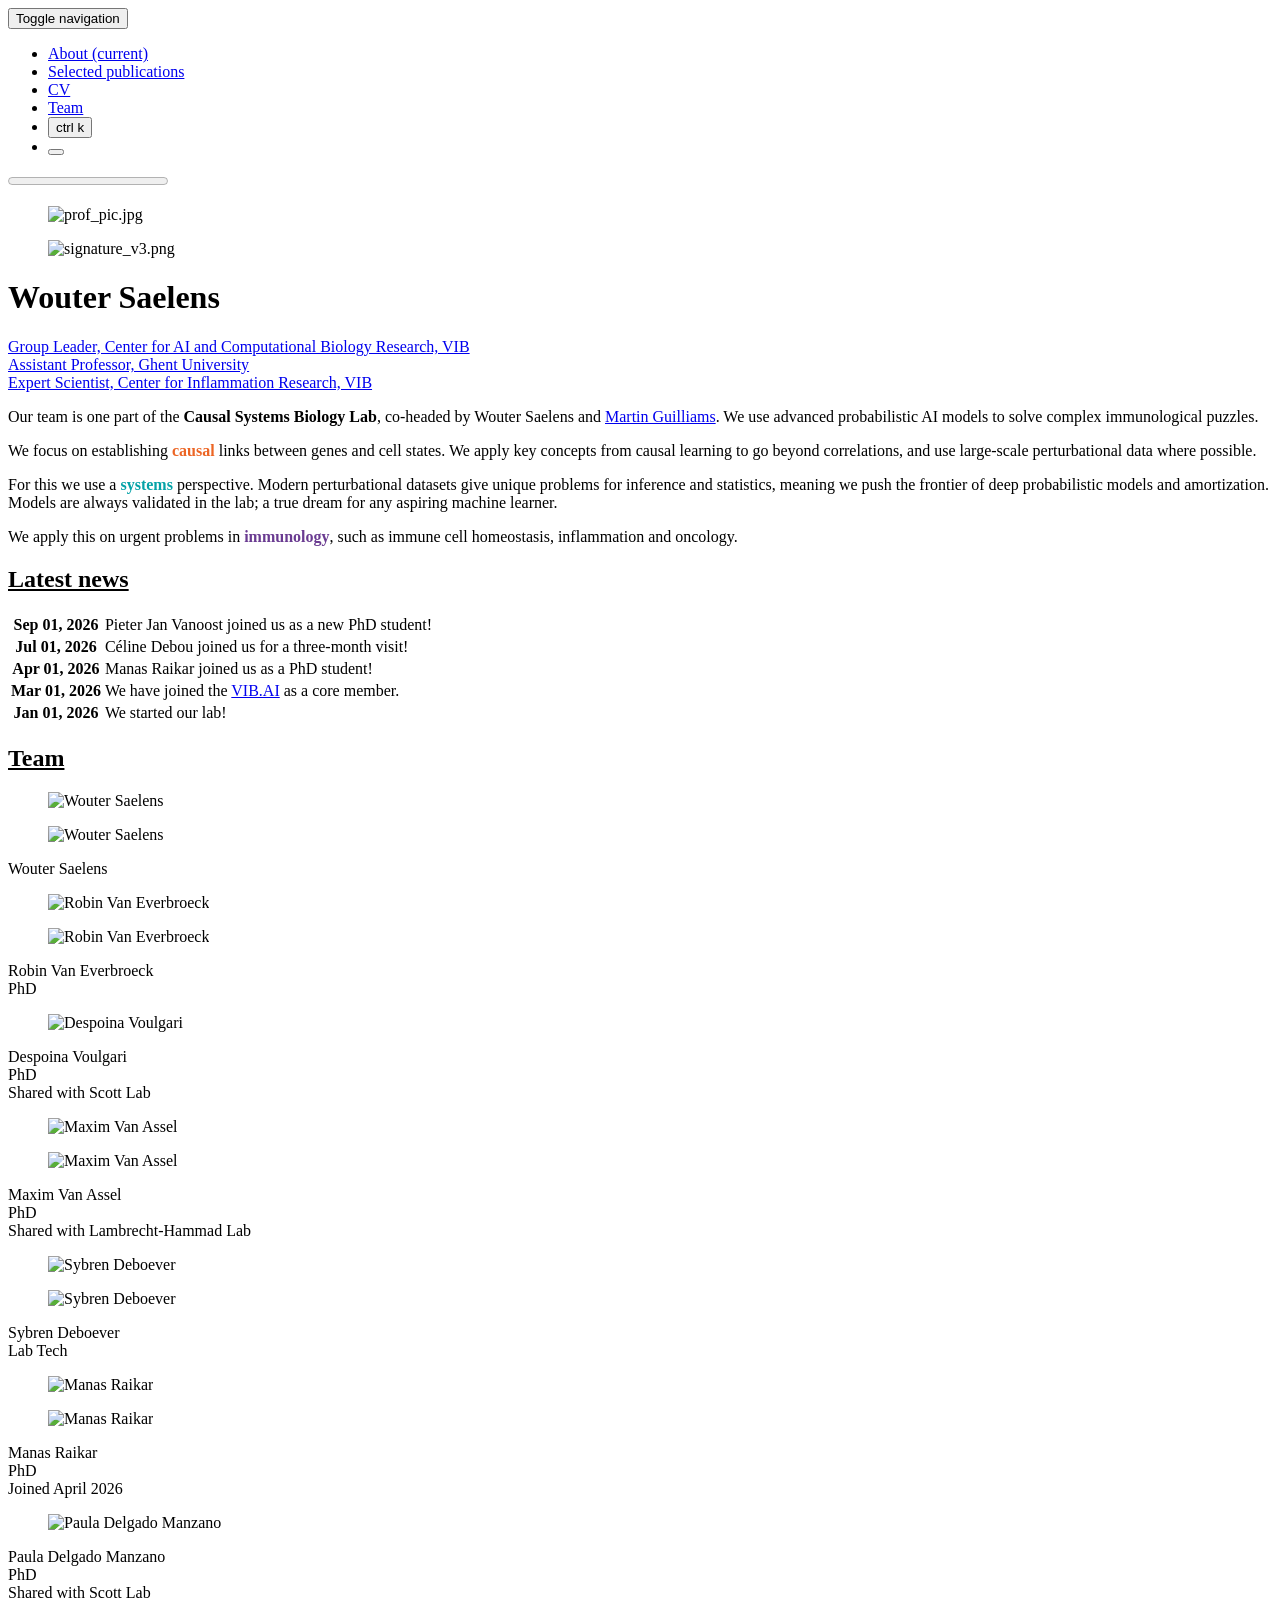
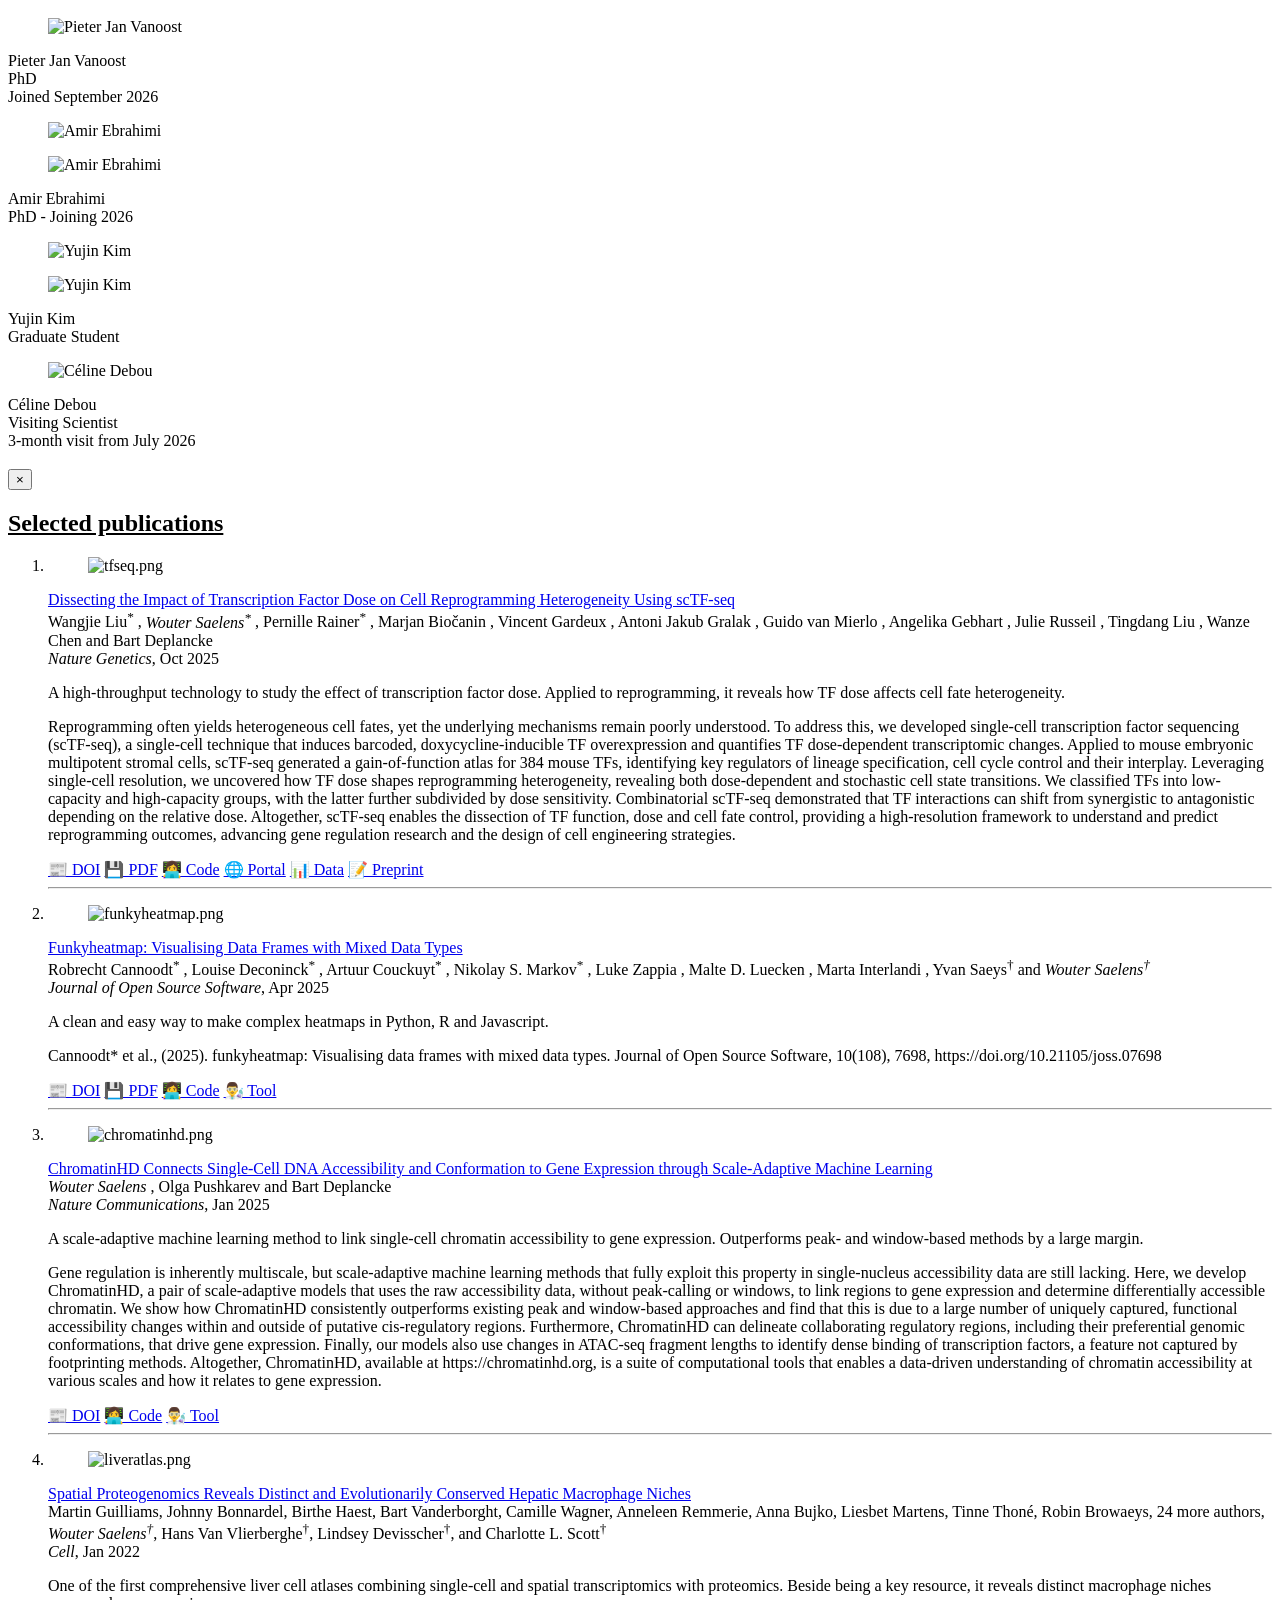
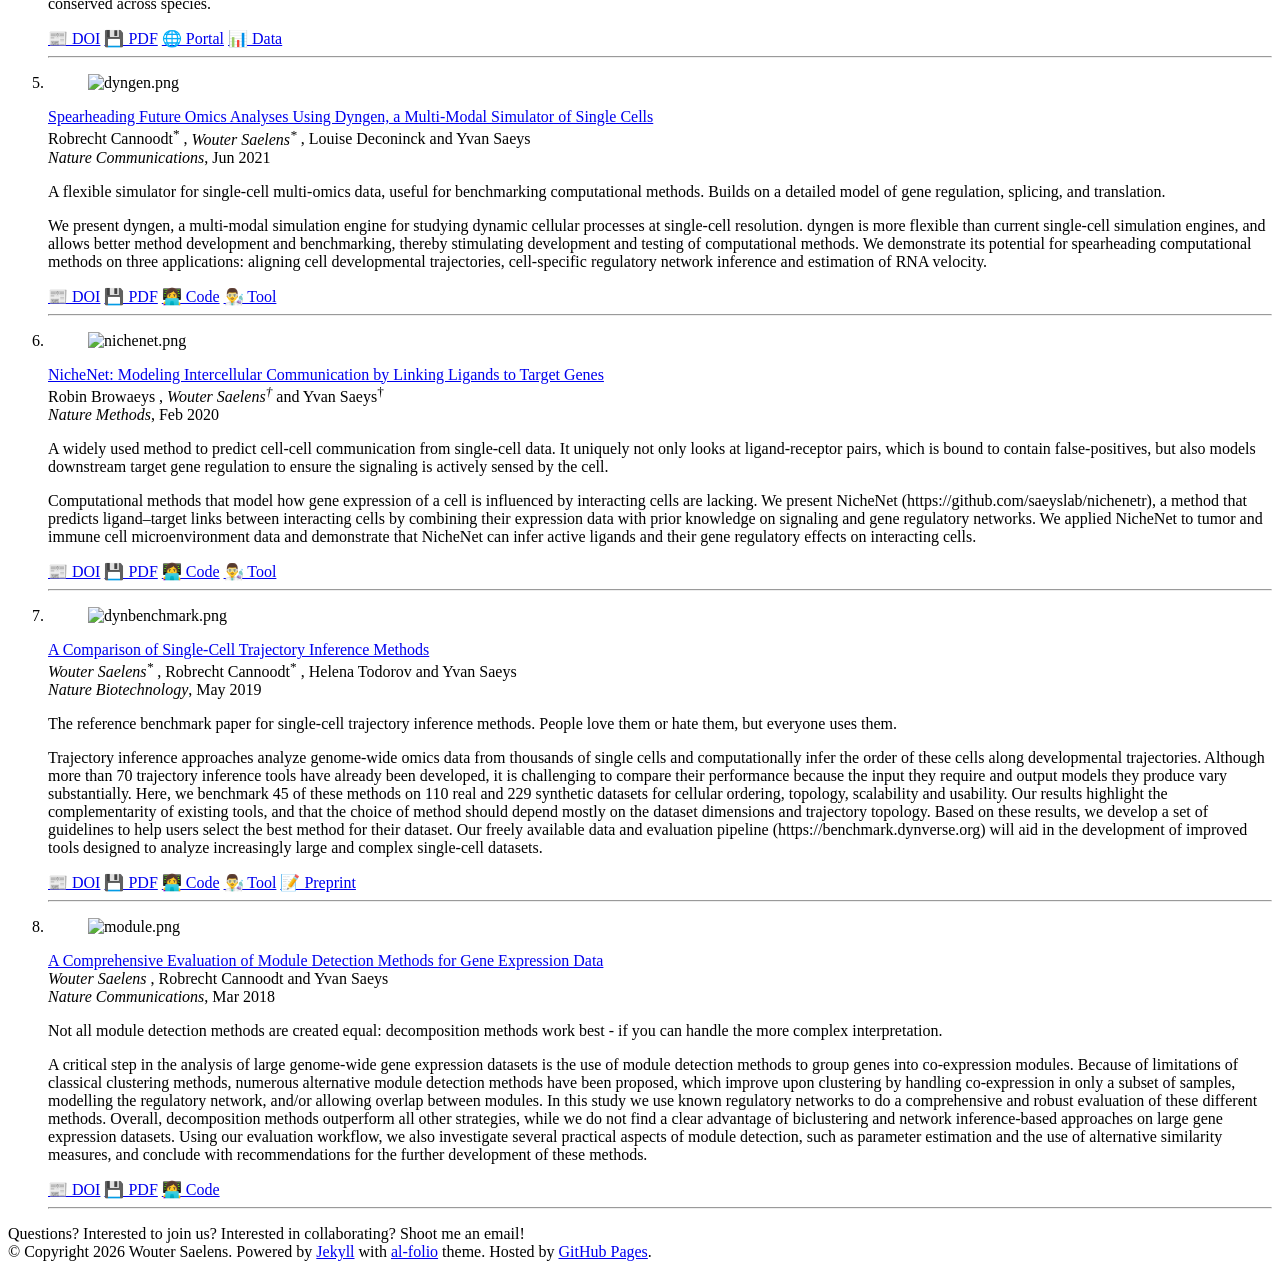
==== index.html @ 8955301b "Publish website preview" ====
<!DOCTYPE html> <html lang="en"> <head> <meta http-equiv="Content-Type" content="text/html; charset=UTF-8"> <meta charset="utf-8"> <meta name="viewport" content="width=device-width, initial-scale=1, shrink-to-fit=no"> <meta http-equiv="X-UA-Compatible" content="IE=edge"> <title> Wouter Saelens </title> <meta name="author" content="Wouter Saelens"> <meta name="description" content="A simple, whitespace theme for academics. Based on [*folio](https://github.com/bogoli/-folio) design. "> <meta name="keywords" content="wouter saelens, systems immunology, causal systems immunology, perturb-seq"> <link rel="stylesheet" href="/website-preview/assets/css/bootstrap.min.css?a4b3f509e79c54a512b890d73235ef04"> <link rel="stylesheet" href="https://cdn.jsdelivr.net/npm/mdbootstrap@4.20.0/css/mdb.min.css" integrity="sha256-jpjYvU3G3N6nrrBwXJoVEYI/0zw8htfFnhT9ljN3JJw=" crossorigin="anonymous"> <link defer rel="stylesheet" href="/website-preview/assets/css/academicons.min.css?f0b7046b84e425c55f3463ac249818f5"> <link defer rel="stylesheet" href="/website-preview/assets/css/scholar-icons.css?62b2ac103a88034e6882a5be5f3e2772"> <link defer rel="stylesheet" type="text/css" href="https://fonts.googleapis.com/css?family=Roboto:300,400,500,700|Roboto+Slab:100,300,400,500,700|Material+Icons&amp;display=swap"> <link defer rel="stylesheet" href="/website-preview/assets/css/jekyll-pygments-themes-github.css?591dab5a4e56573bf4ef7fd332894c99" media="" id="highlight_theme_light"> <link rel="shortcut icon" href="/website-preview/assets/img/favicon.png?d90c4676aecc5e63139075dc025ad672"> <link rel="stylesheet" href="/website-preview/assets/css/main.css?d41d8cd98f00b204e9800998ecf8427e"> <link rel="canonical" href="https://zouter.github.io/website-preview/"> <script src="/website-preview/assets/js/theme.js?a81d82887dd692e91686b43de4542f18"></script> <link defer rel="stylesheet" href="/website-preview/assets/css/jekyll-pygments-themes-native.css?5847e5ed4a4568527aa6cfab446049ca" media="none" id="highlight_theme_dark"> <script>
    initTheme();
  </script> </head> <body class="fixed-top-nav sticky-bottom-footer"> <header> <nav id="navbar" class="navbar navbar-light navbar-expand-sm fixed-top" role="navigation"> <div class="container"> <button class="navbar-toggler collapsed ml-auto" type="button" data-toggle="collapse" data-target="#navbarNav" aria-controls="navbarNav" aria-expanded="false" aria-label="Toggle navigation"> <span class="sr-only">Toggle navigation</span> <span class="icon-bar top-bar"></span> <span class="icon-bar middle-bar"></span> <span class="icon-bar bottom-bar"></span> </button> <div class="collapse navbar-collapse text-right" id="navbarNav"> <ul class="navbar-nav ml-auto flex-nowrap"> <li class="nav-item active"> <a class="nav-link" href="/website-preview/">About <span class="sr-only">(current)</span> </a> </li> <li class="nav-item "> <a class="nav-link" href="/website-preview/publications/">Selected publications </a> </li> <li class="nav-item "> <a class="nav-link" href="/website-preview/cv/">CV </a> </li> <li class="nav-item "> <a class="nav-link" href="/website-preview/team/">Team </a> </li> <li class="nav-item"> <button id="search-toggle" title="Search" onclick="openSearchModal()"> <span class="nav-link">ctrl k <i class="ti ti-search"></i></span> </button> </li> <li class="toggle-container"> <button id="light-toggle" title="Change theme"> <i class="ti ti-sun-moon" id="light-toggle-system"></i> <i class="ti ti-moon-filled" id="light-toggle-dark"></i> <i class="ti ti-sun-filled" id="light-toggle-light"></i> </button> </li> </ul> </div> </div> </nav> <progress id="progress" value="0"> <div class="progress-container"> <span class="progress-bar"></span> </div> </progress> </header> <div class="container mt-5" role="main"> <div class="post"> <header class="post-header"> <div class="profile float-right"> <figure> <picture> <source class="responsive-img-srcset" srcset="/website-preview/assets/img/prof_pic-480.webp 480w,/website-preview/assets/img/prof_pic-800.webp 800w,/website-preview/assets/img/prof_pic-1400.webp 1400w," type="image/webp" sizes="(min-width: 1200px) 351.0px, (min-width: 400px) 30vw, 95vw"> <img src="/website-preview/assets/img/prof_pic.jpg?bbb397e83bd6dd5ee72bc6099f23bc92" class="img-fluid z-depth-1 rounded-circle" width="100%" height="auto" alt="prof_pic.jpg" loading="eager" onerror="this.onerror=null; $('.responsive-img-srcset').remove();"> </source></picture> </figure> <figure> <picture> <source class="responsive-img-srcset" srcset="/website-preview/assets/img/signature_v3-480.webp 480w,/website-preview/assets/img/signature_v3-800.webp 800w,/website-preview/assets/img/signature_v3-1400.webp 1400w," type="image/webp" sizes="(min-width: 1200px) 351.0px, (min-width: 400px) 30vw, 95vw"> <img src="/website-preview/assets/img/signature_v3.png?828f2510dc841bf826081ca6f37d7db3" class="img-fluid rounded" width="100%" height="auto" alt="signature_v3.png" loading="eager" onerror="this.onerror=null; $('.responsive-img-srcset').remove();"> </source></picture> </figure> </div> <h1 class="post-title"> <span class="font-weight-bold">Wouter</span> Saelens </h1> <p class="desc"><a href="https://www.vib.be" rel="external nofollow noopener" target="_blank">Group Leader, Center for AI and Computational Biology Research, VIB</a><br><a href="https://www.ugent.be/en" rel="external nofollow noopener" target="_blank">Assistant Professor, Ghent University</a><br><a href="https://www.vib.be" rel="external nofollow noopener" target="_blank">Expert Scientist, Center for Inflammation Research, VIB</a></p> </header> <article> <div class="clearfix"> <p>Our team is one part of the <strong>Causal Systems Biology Lab</strong>, co-headed by Wouter Saelens and <a href="https://guilliamslab.sites.vib.be/en" rel="external nofollow noopener" target="_blank">Martin Guilliams</a>. We use advanced probabilistic AI models to solve complex immunological puzzles.</p> <p>We focus on establishing <strong style="color:#EC6524">causal</strong> links between genes and cell states. We apply key concepts from causal learning to go beyond correlations, and use large-scale perturbational data where possible.</p> <p>For this we use a <strong style="color:#04A2A7">systems</strong> perspective. Modern perturbational datasets give unique problems for inference and statistics, meaning we push the frontier of deep probabilistic models and amortization. Models are always validated in the lab; a true dream for any aspiring machine learner.</p> <p>We apply this on urgent problems in <strong style="color:#6A3B91">immunology</strong>, such as immune cell homeostasis, inflammation and oncology.</p> </div> <h2> <a href="/website-preview/news/" style="color: inherit">Latest news</a> </h2> <div class="news"> <div class="table-responsive" style="max-height: 60vw"> <table class="table table-sm table-borderless"> <tr> <th scope="row" style="width: 20%">Sep 01, 2026</th> <td> Pieter Jan Vanoost joined us as a new PhD student! </td> </tr> <tr> <th scope="row" style="width: 20%">Jul 01, 2026</th> <td> Céline Debou joined us for a three-month visit! </td> </tr> <tr> <th scope="row" style="width: 20%">Apr 01, 2026</th> <td> Manas Raikar joined us as a PhD student! </td> </tr> <tr> <th scope="row" style="width: 20%">Mar 01, 2026</th> <td> We have joined the <a href="https://www.vib.ai" rel="external nofollow noopener" target="_blank">VIB.AI</a> as a core member. </td> </tr> <tr> <th scope="row" style="width: 20%">Jan 01, 2026</th> <td> We started our lab! </td> </tr> </table> </div> </div> <h2> <a href="/website-preview/profiles/" style="color: inherit">Team</a> </h2> <div class="team-grid"> <article class="team-card team-card-purplecyanorange" data-content="&lt;p&gt;Passionate with using advanced probabilistic AI models to solve ever-more-difficult biological puzzles. Leads a team of people with the same goal, but with each bringing their own unique perspective.&lt;/p&gt; " data-title="Wouter Saelens" data-scheme="/website-preview/assets/img/profiles/schemes/wouters.png"> <div class="team-images"> <div class="team-image"> <figure> <picture> <source class="responsive-img-srcset" srcset="/website-preview/assets/img/profiles/photos/wouters-480.webp 480w,/website-preview/assets/img/profiles/photos/wouters-800.webp 800w,/website-preview/assets/img/profiles/photos/wouters-1400.webp 1400w," type="image/webp" sizes="(min-width: 1200px) 200px, (min-width: 576px) 200px, 90vw"> <img src="/website-preview/assets/img/profiles/photos/wouters.jpg" class="img-fluid team-photo" width="100%" height="auto" alt="Wouter Saelens" loading="eager" onerror="this.onerror=null; $('.responsive-img-srcset').remove();"> </source></picture> </figure> </div> <div class="team-image"> <figure> <picture> <source class="responsive-img-srcset" srcset="/website-preview/assets/img/profiles/schemes/wouters-480.webp 480w,/website-preview/assets/img/profiles/schemes/wouters-800.webp 800w,/website-preview/assets/img/profiles/schemes/wouters-1400.webp 1400w," type="image/webp" sizes="(min-width: 1200px) 200px, (min-width: 576px) 200px, 90vw"> <img src="/website-preview/assets/img/profiles/schemes/wouters.png" class="img-fluid team-photo" width="100%" height="auto" alt="Wouter Saelens" loading="eager" onerror="this.onerror=null; $('.responsive-img-srcset').remove();"> </source></picture> </figure> </div> </div> <div class="team-name">Wouter Saelens</div> </article> <article class="team-card team-card-cyanorange" data-content=" " data-title="Robin Van Everbroeck" data-scheme="/website-preview/assets/img/profiles/schemes/robinve.png"> <div class="team-images"> <div class="team-image"> <figure> <picture> <source class="responsive-img-srcset" srcset="/website-preview/assets/img/profiles/photos/robinve.png.webp" sizes="(min-width: 1200px) 200px, (min-width: 576px) 200px, 90vw"> <img src="/website-preview/assets/img/profiles/photos/robinve.png.webp" class="img-fluid team-photo" width="100%" height="auto" alt="Robin Van Everbroeck" loading="eager" onerror="this.onerror=null; $('.responsive-img-srcset').remove();"> </source></picture> </figure> </div> <div class="team-image"> <figure> <picture> <source class="responsive-img-srcset" srcset="/website-preview/assets/img/profiles/schemes/robinve-480.webp 480w,/website-preview/assets/img/profiles/schemes/robinve-800.webp 800w,/website-preview/assets/img/profiles/schemes/robinve-1400.webp 1400w," type="image/webp" sizes="(min-width: 1200px) 200px, (min-width: 576px) 200px, 90vw"> <img src="/website-preview/assets/img/profiles/schemes/robinve.png" class="img-fluid team-photo" width="100%" height="auto" alt="Robin Van Everbroeck" loading="eager" onerror="this.onerror=null; $('.responsive-img-srcset').remove();"> </source></picture> </figure> </div> </div> <div class="team-name">Robin Van Everbroeck</div> <div class="team-comment">PhD</div> </article> <article class="team-card team-card-purplecyan"> <div class="team-images"> <div class="team-image"> <figure> <picture> <source class="responsive-img-srcset" srcset="/website-preview/assets/img/profiles/photos/despoinav-480.webp 480w,/website-preview/assets/img/profiles/photos/despoinav-800.webp 800w,/website-preview/assets/img/profiles/photos/despoinav-1400.webp 1400w," type="image/webp" sizes="(min-width: 1200px) 200px, (min-width: 576px) 200px, 90vw"> <img src="/website-preview/assets/img/profiles/photos/despoinav.jpg" class="img-fluid team-photo" width="100%" height="auto" alt="Despoina Voulgari" loading="eager" onerror="this.onerror=null; $('.responsive-img-srcset').remove();"> </source></picture> </figure> </div> </div> <div class="team-name">Despoina Voulgari</div> <div class="team-comment">PhD</div> <div class="team-more">Shared with Scott Lab</div> </article> <article class="team-card team-card-purpleorange" data-content=" " data-title="Maxim Van Assel" data-scheme="/website-preview/assets/img/profiles/schemes/maximva.png"> <div class="team-images"> <div class="team-image"> <figure> <picture> <source class="responsive-img-srcset" srcset="/website-preview/assets/img/profiles/photos/maximva-480.webp 480w,/website-preview/assets/img/profiles/photos/maximva-800.webp 800w,/website-preview/assets/img/profiles/photos/maximva-1400.webp 1400w," type="image/webp" sizes="(min-width: 1200px) 200px, (min-width: 576px) 200px, 90vw"> <img src="/website-preview/assets/img/profiles/photos/maximva.png" class="img-fluid team-photo" width="100%" height="auto" alt="Maxim Van Assel" loading="eager" onerror="this.onerror=null; $('.responsive-img-srcset').remove();"> </source></picture> </figure> </div> <div class="team-image"> <figure> <picture> <source class="responsive-img-srcset" srcset="/website-preview/assets/img/profiles/schemes/maximva-480.webp 480w,/website-preview/assets/img/profiles/schemes/maximva-800.webp 800w,/website-preview/assets/img/profiles/schemes/maximva-1400.webp 1400w," type="image/webp" sizes="(min-width: 1200px) 200px, (min-width: 576px) 200px, 90vw"> <img src="/website-preview/assets/img/profiles/schemes/maximva.png" class="img-fluid team-photo" width="100%" height="auto" alt="Maxim Van Assel" loading="eager" onerror="this.onerror=null; $('.responsive-img-srcset').remove();"> </source></picture> </figure> </div> </div> <div class="team-name">Maxim Van Assel</div> <div class="team-comment">PhD</div> <div class="team-more">Shared with Lambrecht-Hammad Lab</div> </article> <article class="team-card team-card-purplecyan"> <div class="team-images"> <div class="team-image"> <figure> <picture> <source class="responsive-img-srcset" srcset="/website-preview/assets/img/profiles/photos/placeholder-480.webp 480w,/website-preview/assets/img/profiles/photos/placeholder-800.webp 800w,/website-preview/assets/img/profiles/photos/placeholder-1400.webp 1400w," type="image/webp" sizes="(min-width: 1200px) 200px, (min-width: 576px) 200px, 90vw"> <img src="/website-preview/assets/img/profiles/photos/placeholder.png" class="img-fluid team-photo" width="100%" height="auto" alt="Sybren Deboever" loading="eager" onerror="this.onerror=null; $('.responsive-img-srcset').remove();"> </source></picture> </figure> </div> <div class="team-image"> <figure> <picture> <source class="responsive-img-srcset" srcset="/website-preview/assets/img/profiles/schemes/sybrendb-480.webp 480w,/website-preview/assets/img/profiles/schemes/sybrendb-800.webp 800w,/website-preview/assets/img/profiles/schemes/sybrendb-1400.webp 1400w," type="image/webp" sizes="(min-width: 1200px) 200px, (min-width: 576px) 200px, 90vw"> <img src="/website-preview/assets/img/profiles/schemes/sybrendb.png" class="img-fluid team-photo" width="100%" height="auto" alt="Sybren Deboever" loading="eager" onerror="this.onerror=null; $('.responsive-img-srcset').remove();"> </source></picture> </figure> </div> </div> <div class="team-name">Sybren Deboever</div> <div class="team-comment">Lab Tech</div> </article> <article class="team-card team-card-purpleorange"> <div class="team-images"> <div class="team-image"> <figure> <picture> <source class="responsive-img-srcset" srcset="/website-preview/assets/img/profiles/photos/manasr-photo-480.webp 480w,/website-preview/assets/img/profiles/photos/manasr-photo-800.webp 800w,/website-preview/assets/img/profiles/photos/manasr-photo-1400.webp 1400w," type="image/webp" sizes="(min-width: 1200px) 200px, (min-width: 576px) 200px, 90vw"> <img src="/website-preview/assets/img/profiles/photos/manasr-photo.png" class="img-fluid team-photo" width="100%" height="auto" alt="Manas Raikar" loading="eager" onerror="this.onerror=null; $('.responsive-img-srcset').remove();"> </source></picture> </figure> </div> <div class="team-image"> <figure> <picture> <source class="responsive-img-srcset" srcset="/website-preview/assets/img/profiles/schemes/manasr-480.webp 480w,/website-preview/assets/img/profiles/schemes/manasr-800.webp 800w,/website-preview/assets/img/profiles/schemes/manasr-1400.webp 1400w," type="image/webp" sizes="(min-width: 1200px) 200px, (min-width: 576px) 200px, 90vw"> <img src="/website-preview/assets/img/profiles/schemes/manasr.png" class="img-fluid team-photo" width="100%" height="auto" alt="Manas Raikar" loading="eager" onerror="this.onerror=null; $('.responsive-img-srcset').remove();"> </source></picture> </figure> </div> </div> <div class="team-name">Manas Raikar</div> <div class="team-comment">PhD</div> <div class="team-more">Joined April 2026</div> </article> <article class="team-card team-card-cyanorange"> <div class="team-images"> <div class="team-image"> <figure> <picture> <source class="responsive-img-srcset" srcset="/website-preview/assets/img/profiles/photos/pauladm-480.webp 480w,/website-preview/assets/img/profiles/photos/pauladm-800.webp 800w,/website-preview/assets/img/profiles/photos/pauladm-1400.webp 1400w," type="image/webp" sizes="(min-width: 1200px) 200px, (min-width: 576px) 200px, 90vw"> <img src="/website-preview/assets/img/profiles/photos/pauladm.jpg" class="img-fluid team-photo" width="100%" height="auto" alt="Paula Delgado Manzano" loading="eager" onerror="this.onerror=null; $('.responsive-img-srcset').remove();"> </source></picture> </figure> </div> </div> <div class="team-name">Paula Delgado Manzano</div> <div class="team-comment">PhD</div> <div class="team-more">Shared with Scott Lab</div> </article> <article class="team-card team-card-purpleorange"> <div class="team-images"> <div class="team-image"> <figure> <picture> <source class="responsive-img-srcset" srcset="/website-preview/assets/img/profiles/photos/pieterjanv-480.webp 480w,/website-preview/assets/img/profiles/photos/pieterjanv-800.webp 800w,/website-preview/assets/img/profiles/photos/pieterjanv-1400.webp 1400w," type="image/webp" sizes="(min-width: 1200px) 200px, (min-width: 576px) 200px, 90vw"> <img src="/website-preview/assets/img/profiles/photos/pieterjanv.jpg" class="img-fluid team-photo" width="100%" height="auto" alt="Pieter Jan Vanoost" loading="eager" onerror="this.onerror=null; $('.responsive-img-srcset').remove();"> </source></picture> </figure> </div> </div> <div class="team-name">Pieter Jan Vanoost</div> <div class="team-comment">PhD</div> <div class="team-more">Joined September 2026</div> </article> <article class="team-card team-card-purplecyan"> <div class="team-images"> <div class="team-image"> <figure> <picture> <source class="responsive-img-srcset" srcset="/website-preview/assets/img/profiles/photos/placeholder-480.webp 480w,/website-preview/assets/img/profiles/photos/placeholder-800.webp 800w,/website-preview/assets/img/profiles/photos/placeholder-1400.webp 1400w," type="image/webp" sizes="(min-width: 1200px) 200px, (min-width: 576px) 200px, 90vw"> <img src="/website-preview/assets/img/profiles/photos/placeholder.png" class="img-fluid team-photo" width="100%" height="auto" alt="Amir Ebrahimi" loading="eager" onerror="this.onerror=null; $('.responsive-img-srcset').remove();"> </source></picture> </figure> </div> <div class="team-image"> <figure> <picture> <source class="responsive-img-srcset" srcset="/website-preview/assets/img/profiles/schemes/amire-480.webp 480w,/website-preview/assets/img/profiles/schemes/amire-800.webp 800w,/website-preview/assets/img/profiles/schemes/amire-1400.webp 1400w," type="image/webp" sizes="(min-width: 1200px) 200px, (min-width: 576px) 200px, 90vw"> <img src="/website-preview/assets/img/profiles/schemes/amire.png" class="img-fluid team-photo" width="100%" height="auto" alt="Amir Ebrahimi" loading="eager" onerror="this.onerror=null; $('.responsive-img-srcset').remove();"> </source></picture> </figure> </div> </div> <div class="team-name">Amir Ebrahimi</div> <div class="team-comment">PhD - Joining 2026</div> </article> <article class="team-card team-card-purplecyan"> <div class="team-images"> <div class="team-image"> <figure> <picture> <source class="responsive-img-srcset" srcset="/website-preview/assets/img/profiles/photos/placeholder-480.webp 480w,/website-preview/assets/img/profiles/photos/placeholder-800.webp 800w,/website-preview/assets/img/profiles/photos/placeholder-1400.webp 1400w," type="image/webp" sizes="(min-width: 1200px) 200px, (min-width: 576px) 200px, 90vw"> <img src="/website-preview/assets/img/profiles/photos/placeholder.png" class="img-fluid team-photo" width="100%" height="auto" alt="Yujin Kim" loading="eager" onerror="this.onerror=null; $('.responsive-img-srcset').remove();"> </source></picture> </figure> </div> <div class="team-image"> <figure> <picture> <source class="responsive-img-srcset" srcset="/website-preview/assets/img/profiles/schemes/yujink-480.webp 480w,/website-preview/assets/img/profiles/schemes/yujink-800.webp 800w,/website-preview/assets/img/profiles/schemes/yujink-1400.webp 1400w," type="image/webp" sizes="(min-width: 1200px) 200px, (min-width: 576px) 200px, 90vw"> <img src="/website-preview/assets/img/profiles/schemes/yujink.png" class="img-fluid team-photo" width="100%" height="auto" alt="Yujin Kim" loading="eager" onerror="this.onerror=null; $('.responsive-img-srcset').remove();"> </source></picture> </figure> </div> </div> <div class="team-name">Yujin Kim</div> <div class="team-comment">Graduate Student</div> </article> <article class="team-card team-card-purplecyan"> <div class="team-images"> <div class="team-image"> <figure> <picture> <source class="responsive-img-srcset" srcset="/website-preview/assets/img/profiles/photos/celined-480.webp 480w,/website-preview/assets/img/profiles/photos/celined-800.webp 800w,/website-preview/assets/img/profiles/photos/celined-1400.webp 1400w," type="image/webp" sizes="(min-width: 1200px) 200px, (min-width: 576px) 200px, 90vw"> <img src="/website-preview/assets/img/profiles/photos/celined.jpeg" class="img-fluid team-photo" width="100%" height="auto" alt="Céline Debou" loading="eager" onerror="this.onerror=null; $('.responsive-img-srcset').remove();"> </source></picture> </figure> </div> </div> <div class="team-name">Céline Debou</div> <div class="team-comment">Visiting Scientist</div> <div class="team-more">3-month visit from July 2026</div> </article> </div> <div id="teamModal" class="team-modal"> <div id="teamModalOverlay" class="team-modal-overlay"></div> <div class="team-modal-content"> <div class="team-modal-header"> <h2 id="teamModalTitle" class="team-modal-title"></h2> <button id="teamModalClose" class="team-modal-close" aria-label="Close modal">×</button> </div> <div id="teamModalBody" class="team-modal-body"></div> </div> </div> <script src="/website-preview/assets/js/team-modal.js?ab6573f1eb01e4e72af067daa5be1c71" type="text/javascript"></script> <h2> <a href="/website-preview/publications/" style="color: inherit">Selected publications</a> </h2> <div class="publications"> <ol class="bibliography"> <li> <div class="row"> <div class="col-sm-2 abbr"> <figure> <picture> <img src="/website-preview/assets/img/publication_preview/tfseq.png" class="" width="100%" height="auto" alt="tfseq.png" data-zoomable loading="eager" onerror="this.onerror=null; $('.responsive-img-srcset').remove();"> </picture> </figure> </div> <div id="liuDissectingImpactTranscription2025" class="col-sm-9"> <div class="title"><a href="https://doi.org/10.1038/s41588-025-02343-7" rel="external nofollow noopener" target="_blank">Dissecting the Impact of Transcription Factor Dose on Cell Reprogramming Heterogeneity Using scTF-seq</a></div> <div class="author"> Wangjie Liu<sup>*</sup> , <em>Wouter Saelens<sup>*</sup></em> , Pernille Rainer<sup>*</sup> , Marjan Biočanin , Vincent Gardeux , Antoni Jakub Gralak , Guido van Mierlo , Angelika Gebhart , Julie Russeil , Tingdang Liu , Wanze Chen and Bart Deplancke <i class="fa-solid fa-circle-info ml-1" data-toggle="popover" data-placement="top" data-html="true" data-content="* contributed equally"> </i> </div> <div class="periodical"> <em>Nature Genetics</em>, Oct 2025 </div> <div class="periodical"> </div> <div class="abstract"> <p>A high-throughput technology to study the effect of transcription factor dose. Applied to reprogramming, it reveals how TF dose affects cell fate heterogeneity.</p> </div> <div class="abstract hidden"> <p>Reprogramming often yields heterogeneous cell fates, yet the underlying mechanisms remain poorly understood. To address this, we developed single-cell transcription factor sequencing (scTF-seq), a single-cell technique that induces barcoded, doxycycline-inducible TF overexpression and quantifies TF dose-dependent transcriptomic changes. Applied to mouse embryonic multipotent stromal cells, scTF-seq generated a gain-of-function atlas for 384 mouse TFs, identifying key regulators of lineage specification, cell cycle control and their interplay. Leveraging single-cell resolution, we uncovered how TF dose shapes reprogramming heterogeneity, revealing both dose-dependent and stochastic cell state transitions. We classified TFs into low-capacity and high-capacity groups, with the latter further subdivided by dose sensitivity. Combinatorial scTF-seq demonstrated that TF interactions can shift from synergistic to antagonistic depending on the relative dose. Altogether, scTF-seq enables the dissection of TF function, dose and cell fate control, providing a high-resolution framework to understand and predict reprogramming outcomes, advancing gene regulation research and the design of cell engineering strategies.</p> </div> </div> <div class="col-sm-8 abbr"> <div class="links"> <a href="https://doi.org/10.1038/s41588-025-02343-7" class="btn z-depth-0" role="button" style="font-size: 1rem;" rel="external nofollow noopener" target="_blank">📰 DOI</a> <a href="https://biblio.ugent.be/publication/01KABRXP674FBEHGA9DT1ADWS9/file/01KABS4VNDH98331NACCRMETTN.pdf" class="btn z-depth-0" role="button" style="font-size: 1rem;" rel="external nofollow noopener" target="_blank">💾 PDF</a> <a href="https://github.com/DeplanckeLab/TF-seq" class="btn z-depth-0" role="button" style="font-size: 1rem;" rel="external nofollow noopener" target="_blank">👩‍💻 Code</a> <a href="https://asap.epfl.ch/projects/ASAP96" class="btn z-depth-0" role="button" style="font-size: 1rem;" rel="external nofollow noopener" target="_blank">🌐 Portal</a> <a href="https://www.ebi.ac.uk/biostudies/arrayexpress/studies/E-MTAB-13010" class="btn z-depth-0" role="button" style="font-size: 1rem;" rel="external nofollow noopener" target="_blank">📊 Data</a> <a href="https://www.biorxiv.org/content/10.1101/2024.01.30.577921v1" class="btn z-depth-0" role="button" style="font-size: 1rem;" rel="external nofollow noopener" target="_blank">📝 Preprint</a> </div> </div> </div> <hr> <script>
  // This script patches the Abstract/Bibtex open buttons.
  // Because the buttons are now in a different column (col-sm-3) than the content (col-sm-7),
  // the default theme script cannot find the content. This helper script bridges that gap.
  $(document).ready(function() {
    // Select buttons that should trigger hidden content
    $(".links a.abstract, .links a.bibtex, .links a.award").click(function() {
        // 1. Find the parent row that contains everything
        var $row = $(this).closest('.row');
        
        // 2. Identify which type of content to open based on the button class
        var type = "abstract";
        if ($(this).hasClass("bibtex")) { type = "bibtex"; }
        if ($(this).hasClass("award")) { type = "award"; }
        
        // 3. Find the hidden div in the sibling column (main-content-col)
        var $target = $row.find("div." + type + ".hidden");
        
        // 4. Toggle the 'open' class
        if ($target.length > 0) {
            $target.toggleClass('open');
            
            // 5. Trigger Masonry layout update if the theme uses it
            if(typeof $grid !== 'undefined') {
                $grid.masonry('layout');
            }
        }
    });
  });
</script> </li> <li> <div class="row"> <div class="col-sm-2 abbr"> <figure> <picture> <img src="/website-preview/assets/img/publication_preview/funkyheatmap.png" class="" width="100%" height="auto" alt="funkyheatmap.png" data-zoomable loading="eager" onerror="this.onerror=null; $('.responsive-img-srcset').remove();"> </picture> </figure> </div> <div id="cannoodt*FunkyheatmapVisualisingData2025" class="col-sm-9"> <div class="title"><a href="https://doi.org/10.21105/joss.07698" rel="external nofollow noopener" target="_blank">Funkyheatmap: Visualising Data Frames with Mixed Data Types</a></div> <div class="author"> Robrecht Cannoodt<sup>*</sup> , Louise Deconinck<sup>*</sup> , Artuur Couckuyt<sup>*</sup> , Nikolay S. Markov<sup>*</sup> , Luke Zappia , Malte D. Luecken , Marta Interlandi , Yvan Saeys<sup>†</sup> and <em>Wouter Saelens<sup>†</sup></em> <i class="fa-solid fa-circle-info ml-1" data-toggle="popover" data-placement="top" data-html="true" data-content="† co-supervised the work"> </i> </div> <div class="periodical"> <em>Journal of Open Source Software</em>, Apr 2025 </div> <div class="periodical"> </div> <div class="abstract"> <p>A clean and easy way to make complex heatmaps in Python, R and Javascript.</p> </div> <div class="abstract hidden"> <p>Cannoodt* et al., (2025). funkyheatmap: Visualising data frames with mixed data types. Journal of Open Source Software, 10(108), 7698, https://doi.org/10.21105/joss.07698</p> </div> </div> <div class="col-sm-8 abbr"> <div class="links"> <a href="https://doi.org/10.21105/joss.07698" class="btn z-depth-0" role="button" style="font-size: 1rem;" rel="external nofollow noopener" target="_blank">📰 DOI</a> <a href="https://joss.theoj.org/papers/10.21105/joss.07698.pdf" class="btn z-depth-0" role="button" style="font-size: 1rem;" rel="external nofollow noopener" target="_blank">💾 PDF</a> <a href="https://github.com/funkyheatmap/funkyheatmap" class="btn z-depth-0" role="button" style="font-size: 1rem;" rel="external nofollow noopener" target="_blank">👩‍💻 Code</a> <a href="https://pypi.org/project/funkyheatmappy/" class="btn z-depth-0" role="button" style="font-size: 1rem;" rel="external nofollow noopener" target="_blank">👨‍🔬 Tool</a> </div> </div> </div> <hr> <script>
  // This script patches the Abstract/Bibtex open buttons.
  // Because the buttons are now in a different column (col-sm-3) than the content (col-sm-7),
  // the default theme script cannot find the content. This helper script bridges that gap.
  $(document).ready(function() {
    // Select buttons that should trigger hidden content
    $(".links a.abstract, .links a.bibtex, .links a.award").click(function() {
        // 1. Find the parent row that contains everything
        var $row = $(this).closest('.row');
        
        // 2. Identify which type of content to open based on the button class
        var type = "abstract";
        if ($(this).hasClass("bibtex")) { type = "bibtex"; }
        if ($(this).hasClass("award")) { type = "award"; }
        
        // 3. Find the hidden div in the sibling column (main-content-col)
        var $target = $row.find("div." + type + ".hidden");
        
        // 4. Toggle the 'open' class
        if ($target.length > 0) {
            $target.toggleClass('open');
            
            // 5. Trigger Masonry layout update if the theme uses it
            if(typeof $grid !== 'undefined') {
                $grid.masonry('layout');
            }
        }
    });
  });
</script> </li> <li> <div class="row"> <div class="col-sm-2 abbr"> <figure> <picture> <img src="/website-preview/assets/img/publication_preview/chromatinhd.png" class="" width="100%" height="auto" alt="chromatinhd.png" data-zoomable loading="eager" onerror="this.onerror=null; $('.responsive-img-srcset').remove();"> </picture> </figure> </div> <div id="saelensChromatinHDConnectsSinglecell2025a" class="col-sm-9"> <div class="title"><a href="https://doi.org/10.1038/s41467-024-55447-9" rel="external nofollow noopener" target="_blank">ChromatinHD Connects Single-Cell DNA Accessibility and Conformation to Gene Expression through Scale-Adaptive Machine Learning</a></div> <div class="author"> <em>Wouter Saelens</em> , Olga Pushkarev and Bart Deplancke </div> <div class="periodical"> <em>Nature Communications</em>, Jan 2025 </div> <div class="periodical"> </div> <div class="abstract"> <p>A scale-adaptive machine learning method to link single-cell chromatin accessibility to gene expression. Outperforms peak- and window-based methods by a large margin.</p> </div> <div class="abstract hidden"> <p>Gene regulation is inherently multiscale, but scale-adaptive machine learning methods that fully exploit this property in single-nucleus accessibility data are still lacking. Here, we develop ChromatinHD, a pair of scale-adaptive models that uses the raw accessibility data, without peak-calling or windows, to link regions to gene expression and determine differentially accessible chromatin. We show how ChromatinHD consistently outperforms existing peak and window-based approaches and find that this is due to a large number of uniquely captured, functional accessibility changes within and outside of putative cis-regulatory regions. Furthermore, ChromatinHD can delineate collaborating regulatory regions, including their preferential genomic conformations, that drive gene expression. Finally, our models also use changes in ATAC-seq fragment lengths to identify dense binding of transcription factors, a feature not captured by footprinting methods. Altogether, ChromatinHD, available at https://chromatinhd.org, is a suite of computational tools that enables a data-driven understanding of chromatin accessibility at various scales and how it relates to gene expression.</p> </div> </div> <div class="col-sm-8 abbr"> <div class="links"> <a href="https://doi.org/10.1038/s41467-024-55447-9" class="btn z-depth-0" role="button" style="font-size: 1rem;" rel="external nofollow noopener" target="_blank">📰 DOI</a> <a href="https://github.com/DeplanckeLab/ChromatinHD_manuscript" class="btn z-depth-0" role="button" style="font-size: 1rem;" rel="external nofollow noopener" target="_blank">👩‍💻 Code</a> <a href="https://chromatinhd.org" class="btn z-depth-0" role="button" style="font-size: 1rem;" rel="external nofollow noopener" target="_blank">👨‍🔬 Tool</a> </div> </div> </div> <hr> <script>
  // This script patches the Abstract/Bibtex open buttons.
  // Because the buttons are now in a different column (col-sm-3) than the content (col-sm-7),
  // the default theme script cannot find the content. This helper script bridges that gap.
  $(document).ready(function() {
    // Select buttons that should trigger hidden content
    $(".links a.abstract, .links a.bibtex, .links a.award").click(function() {
        // 1. Find the parent row that contains everything
        var $row = $(this).closest('.row');
        
        // 2. Identify which type of content to open based on the button class
        var type = "abstract";
        if ($(this).hasClass("bibtex")) { type = "bibtex"; }
        if ($(this).hasClass("award")) { type = "award"; }
        
        // 3. Find the hidden div in the sibling column (main-content-col)
        var $target = $row.find("div." + type + ".hidden");
        
        // 4. Toggle the 'open' class
        if ($target.length > 0) {
            $target.toggleClass('open');
            
            // 5. Trigger Masonry layout update if the theme uses it
            if(typeof $grid !== 'undefined') {
                $grid.masonry('layout');
            }
        }
    });
  });
</script> </li> <li> <div class="row"> <div class="col-sm-2 abbr"> <figure> <picture> <img src="/website-preview/assets/img/publication_preview/liveratlas.png" class="" width="100%" height="auto" alt="liveratlas.png" data-zoomable loading="eager" onerror="this.onerror=null; $('.responsive-img-srcset').remove();"> </picture> </figure> </div> <div id="guilliamsSpatialProteogenomicsReveals2022" class="col-sm-9"> <div class="title"><a href="https://doi.org/10.1016/j.cell.2021.12.018" rel="external nofollow noopener" target="_blank">Spatial Proteogenomics Reveals Distinct and Evolutionarily Conserved Hepatic Macrophage Niches</a></div> <div class="author"> Martin Guilliams, Johnny Bonnardel, Birthe Haest, Bart Vanderborght, Camille Wagner, Anneleen Remmerie, Anna Bujko, Liesbet Martens, Tinne Thoné, Robin Browaeys, <span class="more-authors" title="click to view 24 more authors" onclick=" var element=$(this); element.attr('title', ''); var more_authors_text=element.text() == '24 more authors' ? 'Federico F. De Ponti, Bavo Vanneste, Christian Zwicker, Freya R. Svedberg, Tineke Vanhalewyn, Amanda Gonçalves, Saskia Lippens, Bert Devriendt, Eric Cox, Giuliano Ferrero, Valerie Wittamer, Andy Willaert, Suzanne J. F. Kaptein, Johan Neyts, Kai Dallmeier, Peter Geldhof, Stijn Casaert, Bart Deplancke, Peter Dijke, Anne Hoorens, Aude Vanlander, Frederik Berrevoet, Yves Van Nieuwenhove, Yvan Saeys' : '24 more authors'; var cursorPosition=0; var textAdder=setInterval(function(){ element.html(more_authors_text.substring(0, cursorPosition + 1)); if (++cursorPosition == more_authors_text.length){ clearInterval(textAdder); } }, '1'); ">24 more authors</span>, <em>Wouter Saelens<sup>†</sup></em>, Hans Van Vlierberghe<sup>†</sup>, Lindsey Devisscher<sup>†</sup>, and Charlotte L. Scott<sup>†</sup> <i class="fa-solid fa-circle-info ml-1" data-toggle="popover" data-placement="top" data-html="true" data-content="* co-supervised the work"> </i> </div> <div class="periodical"> <em>Cell</em>, Jan 2022 </div> <div class="periodical"> </div> <div class="abstract"> <p>One of the first comprehensive liver cell atlases combining single-cell and spatial transcriptomics with proteomics. Beside being a key resource, it reveals distinct macrophage niches conserved across species.</p> </div> </div> <div class="col-sm-8 abbr"> <div class="links"> <a href="https://doi.org/10.1016/j.cell.2021.12.018" class="btn z-depth-0" role="button" style="font-size: 1rem;" rel="external nofollow noopener" target="_blank">📰 DOI</a> <a href="https://biblio.ugent.be/publication/8738275/file/8738278.pdf" class="btn z-depth-0" role="button" style="font-size: 1rem;" rel="external nofollow noopener" target="_blank">💾 PDF</a> <a href="https://www.livercellatlas.org/" class="btn z-depth-0" role="button" style="font-size: 1rem;" rel="external nofollow noopener" target="_blank">🌐 Portal</a> <a href="https://www.livercellatlas.org/download.php" class="btn z-depth-0" role="button" style="font-size: 1rem;" rel="external nofollow noopener" target="_blank">📊 Data</a> </div> </div> </div> <hr> <script>
  // This script patches the Abstract/Bibtex open buttons.
  // Because the buttons are now in a different column (col-sm-3) than the content (col-sm-7),
  // the default theme script cannot find the content. This helper script bridges that gap.
  $(document).ready(function() {
    // Select buttons that should trigger hidden content
    $(".links a.abstract, .links a.bibtex, .links a.award").click(function() {
        // 1. Find the parent row that contains everything
        var $row = $(this).closest('.row');
        
        // 2. Identify which type of content to open based on the button class
        var type = "abstract";
        if ($(this).hasClass("bibtex")) { type = "bibtex"; }
        if ($(this).hasClass("award")) { type = "award"; }
        
        // 3. Find the hidden div in the sibling column (main-content-col)
        var $target = $row.find("div." + type + ".hidden");
        
        // 4. Toggle the 'open' class
        if ($target.length > 0) {
            $target.toggleClass('open');
            
            // 5. Trigger Masonry layout update if the theme uses it
            if(typeof $grid !== 'undefined') {
                $grid.masonry('layout');
            }
        }
    });
  });
</script> </li> <li> <div class="row"> <div class="col-sm-2 abbr"> <figure> <picture> <img src="/website-preview/assets/img/publication_preview/dyngen.png" class="" width="100%" height="auto" alt="dyngen.png" data-zoomable loading="eager" onerror="this.onerror=null; $('.responsive-img-srcset').remove();"> </picture> </figure> </div> <div id="cannoodtSpearheadingFutureOmics2021" class="col-sm-9"> <div class="title"><a href="https://doi.org/10.1038/s41467-021-24152-2" rel="external nofollow noopener" target="_blank">Spearheading Future Omics Analyses Using Dyngen, a Multi-Modal Simulator of Single Cells</a></div> <div class="author"> Robrecht Cannoodt<sup>*</sup> , <em>Wouter Saelens<sup>*</sup></em> , Louise Deconinck and Yvan Saeys <i class="fa-solid fa-circle-info ml-1" data-toggle="popover" data-placement="top" data-html="true" data-content="* contributed equally"> </i> </div> <div class="periodical"> <em>Nature Communications</em>, Jun 2021 </div> <div class="periodical"> </div> <div class="abstract"> <p>A flexible simulator for single-cell multi-omics data, useful for benchmarking computational methods. Builds on a detailed model of gene regulation, splicing, and translation.</p> </div> <div class="abstract hidden"> <p>We present dyngen, a multi-modal simulation engine for studying dynamic cellular processes at single-cell resolution. dyngen is more flexible than current single-cell simulation engines, and allows better method development and benchmarking, thereby stimulating development and testing of computational methods. We demonstrate its potential for spearheading computational methods on three applications: aligning cell developmental trajectories, cell-specific regulatory network inference and estimation of RNA velocity.</p> </div> </div> <div class="col-sm-8 abbr"> <div class="links"> <a href="https://doi.org/10.1038/s41467-021-24152-2" class="btn z-depth-0" role="button" style="font-size: 1rem;" rel="external nofollow noopener" target="_blank">📰 DOI</a> <a href="https://biblio.ugent.be/publication/8714817/file/8714819.pdf" class="btn z-depth-0" role="button" style="font-size: 1rem;" rel="external nofollow noopener" target="_blank">💾 PDF</a> <a href="https://github.com/dynverse/dyngen" class="btn z-depth-0" role="button" style="font-size: 1rem;" rel="external nofollow noopener" target="_blank">👩‍💻 Code</a> <a href="https://github.com/dynverse/dyngen" class="btn z-depth-0" role="button" style="font-size: 1rem;" rel="external nofollow noopener" target="_blank">👨‍🔬 Tool</a> </div> </div> </div> <hr> <script>
  // This script patches the Abstract/Bibtex open buttons.
  // Because the buttons are now in a different column (col-sm-3) than the content (col-sm-7),
  // the default theme script cannot find the content. This helper script bridges that gap.
  $(document).ready(function() {
    // Select buttons that should trigger hidden content
    $(".links a.abstract, .links a.bibtex, .links a.award").click(function() {
        // 1. Find the parent row that contains everything
        var $row = $(this).closest('.row');
        
        // 2. Identify which type of content to open based on the button class
        var type = "abstract";
        if ($(this).hasClass("bibtex")) { type = "bibtex"; }
        if ($(this).hasClass("award")) { type = "award"; }
        
        // 3. Find the hidden div in the sibling column (main-content-col)
        var $target = $row.find("div." + type + ".hidden");
        
        // 4. Toggle the 'open' class
        if ($target.length > 0) {
            $target.toggleClass('open');
            
            // 5. Trigger Masonry layout update if the theme uses it
            if(typeof $grid !== 'undefined') {
                $grid.masonry('layout');
            }
        }
    });
  });
</script> </li> <li> <div class="row"> <div class="col-sm-2 abbr"> <figure> <picture> <img src="/website-preview/assets/img/publication_preview/nichenet.png" class="" width="100%" height="auto" alt="nichenet.png" data-zoomable loading="eager" onerror="this.onerror=null; $('.responsive-img-srcset').remove();"> </picture> </figure> </div> <div id="browaeysNicheNetModelingIntercellular2020" class="col-sm-9"> <div class="title"><a href="https://doi.org/10.1038/s41592-019-0667-5" rel="external nofollow noopener" target="_blank">NicheNet: Modeling Intercellular Communication by Linking Ligands to Target Genes</a></div> <div class="author"> Robin Browaeys , <em>Wouter Saelens<sup>†</sup></em> and Yvan Saeys<sup>†</sup> <i class="fa-solid fa-circle-info ml-1" data-toggle="popover" data-placement="top" data-html="true" data-content="† co-supervised the work"> </i> </div> <div class="periodical"> <em>Nature Methods</em>, Feb 2020 </div> <div class="periodical"> </div> <div class="abstract"> <p>A widely used method to predict cell-cell communication from single-cell data. It uniquely not only looks at ligand-receptor pairs, which is bound to contain false-positives, but also models downstream target gene regulation to ensure the signaling is actively sensed by the cell.</p> </div> <div class="abstract hidden"> <p>Computational methods that model how gene expression of a cell is influenced by interacting cells are lacking. We present NicheNet (https://github.com/saeyslab/nichenetr), a method that predicts ligand–target links between interacting cells by combining their expression data with prior knowledge on signaling and gene regulatory networks. We applied NicheNet to tumor and immune cell microenvironment data and demonstrate that NicheNet can infer active ligands and their gene regulatory effects on interacting cells.</p> </div> </div> <div class="col-sm-8 abbr"> <div class="links"> <a href="https://doi.org/10.1038/s41592-019-0667-5" class="btn z-depth-0" role="button" style="font-size: 1rem;" rel="external nofollow noopener" target="_blank">📰 DOI</a> <a href="https://drive.google.com/file/u/0/d/1YoMkqJ4ftaHXJjz83yzosx72XYgpfMVG/view" class="btn z-depth-0" role="button" style="font-size: 1rem;" rel="external nofollow noopener" target="_blank">💾 PDF</a> <a href="https://github.com/saeyslab/nichenetr" class="btn z-depth-0" role="button" style="font-size: 1rem;" rel="external nofollow noopener" target="_blank">👩‍💻 Code</a> <a href="https://github.com/saeyslab/nichenetr" class="btn z-depth-0" role="button" style="font-size: 1rem;" rel="external nofollow noopener" target="_blank">👨‍🔬 Tool</a> </div> </div> </div> <hr> <script>
  // This script patches the Abstract/Bibtex open buttons.
  // Because the buttons are now in a different column (col-sm-3) than the content (col-sm-7),
  // the default theme script cannot find the content. This helper script bridges that gap.
  $(document).ready(function() {
    // Select buttons that should trigger hidden content
    $(".links a.abstract, .links a.bibtex, .links a.award").click(function() {
        // 1. Find the parent row that contains everything
        var $row = $(this).closest('.row');
        
        // 2. Identify which type of content to open based on the button class
        var type = "abstract";
        if ($(this).hasClass("bibtex")) { type = "bibtex"; }
        if ($(this).hasClass("award")) { type = "award"; }
        
        // 3. Find the hidden div in the sibling column (main-content-col)
        var $target = $row.find("div." + type + ".hidden");
        
        // 4. Toggle the 'open' class
        if ($target.length > 0) {
            $target.toggleClass('open');
            
            // 5. Trigger Masonry layout update if the theme uses it
            if(typeof $grid !== 'undefined') {
                $grid.masonry('layout');
            }
        }
    });
  });
</script> </li> <li> <div class="row"> <div class="col-sm-2 abbr"> <figure> <picture> <img src="/website-preview/assets/img/publication_preview/dynbenchmark.png" class="" width="100%" height="auto" alt="dynbenchmark.png" data-zoomable loading="eager" onerror="this.onerror=null; $('.responsive-img-srcset').remove();"> </picture> </figure> </div> <div id="saelensComparisonSinglecellTrajectory2019" class="col-sm-9"> <div class="title"><a href="https://doi.org/10.1038/s41587-019-0071-9" rel="external nofollow noopener" target="_blank">A Comparison of Single-Cell Trajectory Inference Methods</a></div> <div class="author"> <em>Wouter Saelens<sup>*</sup></em> , Robrecht Cannoodt<sup>*</sup> , Helena Todorov and Yvan Saeys <i class="fa-solid fa-circle-info ml-1" data-toggle="popover" data-placement="top" data-html="true" data-content="* contributed equally"> </i> </div> <div class="periodical"> <em>Nature Biotechnology</em>, May 2019 </div> <div class="periodical"> </div> <div class="abstract"> <p>The reference benchmark paper for single-cell trajectory inference methods. People love them or hate them, but everyone uses them.</p> </div> <div class="abstract hidden"> <p>Trajectory inference approaches analyze genome-wide omics data from thousands of single cells and computationally infer the order of these cells along developmental trajectories. Although more than 70 trajectory inference tools have already been developed, it is challenging to compare their performance because the input they require and output models they produce vary substantially. Here, we benchmark 45 of these methods on 110 real and 229 synthetic datasets for cellular ordering, topology, scalability and usability. Our results highlight the complementarity of existing tools, and that the choice of method should depend mostly on the dataset dimensions and trajectory topology. Based on these results, we develop a set of guidelines to help users select the best method for their dataset. Our freely available data and evaluation pipeline (https://benchmark.dynverse.org) will aid in the development of improved tools designed to analyze increasingly large and complex single-cell datasets.</p> </div> </div> <div class="col-sm-8 abbr"> <div class="links"> <a href="https://doi.org/10.1038/s41587-019-0071-9" class="btn z-depth-0" role="button" style="font-size: 1rem;" rel="external nofollow noopener" target="_blank">📰 DOI</a> <a href="https://drive.google.com/file/u/0/d/10MXw4uzI7a-aCfp8GlWCgi97ocfork4Y/view" class="btn z-depth-0" role="button" style="font-size: 1rem;" rel="external nofollow noopener" target="_blank">💾 PDF</a> <a href="https://github.com/dynverse/dynbenchmark" class="btn z-depth-0" role="button" style="font-size: 1rem;" rel="external nofollow noopener" target="_blank">👩‍💻 Code</a> <a href="https://github.com/dynverse/dyno" class="btn z-depth-0" role="button" style="font-size: 1rem;" rel="external nofollow noopener" target="_blank">👨‍🔬 Tool</a> <a href="https://www.biorxiv.org/content/10.1101/276907v1" class="btn z-depth-0" role="button" style="font-size: 1rem;" rel="external nofollow noopener" target="_blank">📝 Preprint</a> </div> </div> </div> <hr> <script>
  // This script patches the Abstract/Bibtex open buttons.
  // Because the buttons are now in a different column (col-sm-3) than the content (col-sm-7),
  // the default theme script cannot find the content. This helper script bridges that gap.
  $(document).ready(function() {
    // Select buttons that should trigger hidden content
    $(".links a.abstract, .links a.bibtex, .links a.award").click(function() {
        // 1. Find the parent row that contains everything
        var $row = $(this).closest('.row');
        
        // 2. Identify which type of content to open based on the button class
        var type = "abstract";
        if ($(this).hasClass("bibtex")) { type = "bibtex"; }
        if ($(this).hasClass("award")) { type = "award"; }
        
        // 3. Find the hidden div in the sibling column (main-content-col)
        var $target = $row.find("div." + type + ".hidden");
        
        // 4. Toggle the 'open' class
        if ($target.length > 0) {
            $target.toggleClass('open');
            
            // 5. Trigger Masonry layout update if the theme uses it
            if(typeof $grid !== 'undefined') {
                $grid.masonry('layout');
            }
        }
    });
  });
</script> </li> <li> <div class="row"> <div class="col-sm-2 abbr"> <figure> <picture> <img src="/website-preview/assets/img/publication_preview/module.png" class="" width="100%" height="auto" alt="module.png" data-zoomable loading="eager" onerror="this.onerror=null; $('.responsive-img-srcset').remove();"> </picture> </figure> </div> <div id="saelensComprehensiveEvaluationModule2018" class="col-sm-9"> <div class="title"><a href="https://doi.org/10.1038/s41467-018-03424-4" rel="external nofollow noopener" target="_blank">A Comprehensive Evaluation of Module Detection Methods for Gene Expression Data</a></div> <div class="author"> <em>Wouter Saelens</em> , Robrecht Cannoodt and Yvan Saeys </div> <div class="periodical"> <em>Nature Communications</em>, Mar 2018 </div> <div class="periodical"> </div> <div class="abstract"> <p>Not all module detection methods are created equal: decomposition methods work best - if you can handle the more complex interpretation.</p> </div> <div class="abstract hidden"> <p>A critical step in the analysis of large genome-wide gene expression datasets is the use of module detection methods to group genes into co-expression modules. Because of limitations of classical clustering methods, numerous alternative module detection methods have been proposed, which improve upon clustering by handling co-expression in only a subset of samples, modelling the regulatory network, and/or allowing overlap between modules. In this study we use known regulatory networks to do a comprehensive and robust evaluation of these different methods. Overall, decomposition methods outperform all other strategies, while we do not find a clear advantage of biclustering and network inference-based approaches on large gene expression datasets. Using our evaluation workflow, we also investigate several practical aspects of module detection, such as parameter estimation and the use of alternative similarity measures, and conclude with recommendations for the further development of these methods.</p> </div> </div> <div class="col-sm-8 abbr"> <div class="links"> <a href="https://doi.org/10.1038/s41467-018-03424-4" class="btn z-depth-0" role="button" style="font-size: 1rem;" rel="external nofollow noopener" target="_blank">📰 DOI</a> <a href="https://www.nature.com/articles/s41467-018-03424-4.pdf" class="btn z-depth-0" role="button" style="font-size: 1rem;" rel="external nofollow noopener" target="_blank">💾 PDF</a> <a href="https://github.com/saeyslab/moduledetection-evaluation" class="btn z-depth-0" role="button" style="font-size: 1rem;" rel="external nofollow noopener" target="_blank">👩‍💻 Code</a> </div> </div> </div> <hr> <script>
  // This script patches the Abstract/Bibtex open buttons.
  // Because the buttons are now in a different column (col-sm-3) than the content (col-sm-7),
  // the default theme script cannot find the content. This helper script bridges that gap.
  $(document).ready(function() {
    // Select buttons that should trigger hidden content
    $(".links a.abstract, .links a.bibtex, .links a.award").click(function() {
        // 1. Find the parent row that contains everything
        var $row = $(this).closest('.row');
        
        // 2. Identify which type of content to open based on the button class
        var type = "abstract";
        if ($(this).hasClass("bibtex")) { type = "bibtex"; }
        if ($(this).hasClass("award")) { type = "award"; }
        
        // 3. Find the hidden div in the sibling column (main-content-col)
        var $target = $row.find("div." + type + ".hidden");
        
        // 4. Toggle the 'open' class
        if ($target.length > 0) {
            $target.toggleClass('open');
            
            // 5. Trigger Masonry layout update if the theme uses it
            if(typeof $grid !== 'undefined') {
                $grid.masonry('layout');
            }
        }
    });
  });
</script> </li> </ol> </div> <div class="social"> <div class="contact-icons"> <a href="mailto:%77%6F%75%74%65%72.%73%61%65%6C%65%6E%73@%75%67%65%6E%74.%62%65" title="email"><i class="fa-solid fa-envelope"></i></a> <a href="https://scholar.google.com/citations?user=msYffYEAAAAJ" title="Google Scholar" rel="external nofollow noopener" target="_blank"><i class="ai ai-google-scholar"></i></a> </div> <div class="contact-note">Questions? Interested to join us? Interested in collaborating? Shoot me an email! </div> </div> </article> </div> </div> <footer class="sticky-bottom mt-5" role="contentinfo"> <div class="container"> © Copyright 2026 Wouter Saelens. Powered by <a href="https://jekyllrb.com/" target="_blank" rel="external nofollow noopener">Jekyll</a> with <a href="https://github.com/alshedivat/al-folio" rel="external nofollow noopener" target="_blank">al-folio</a> theme. Hosted by <a href="https://pages.github.com/" target="_blank" rel="external nofollow noopener">GitHub Pages</a>. </div> </footer> <script src="https://cdn.jsdelivr.net/npm/jquery@3.6.0/dist/jquery.min.js" integrity="sha256-/xUj+3OJU5yExlq6GSYGSHk7tPXikynS7ogEvDej/m4=" crossorigin="anonymous"></script> <script src="/website-preview/assets/js/bootstrap.bundle.min.js"></script> <script src="https://cdn.jsdelivr.net/npm/mdbootstrap@4.20.0/js/mdb.min.js" integrity="sha256-NdbiivsvWt7VYCt6hYNT3h/th9vSTL4EDWeGs5SN3DA=" crossorigin="anonymous"></script> <script defer src="https://cdn.jsdelivr.net/npm/masonry-layout@4.2.2/dist/masonry.pkgd.min.js" integrity="sha256-Nn1q/fx0H7SNLZMQ5Hw5JLaTRZp0yILA/FRexe19VdI=" crossorigin="anonymous"></script> <script defer src="https://cdn.jsdelivr.net/npm/imagesloaded@5.0.0/imagesloaded.pkgd.min.js" integrity="sha256-htrLFfZJ6v5udOG+3kNLINIKh2gvoKqwEhHYfTTMICc=" crossorigin="anonymous"></script> <script defer src="/website-preview/assets/js/masonry.js?a0db7e5d5c70cc3252b3138b0c91dcaf" type="text/javascript"></script> <script defer src="https://cdn.jsdelivr.net/npm/medium-zoom@1.1.0/dist/medium-zoom.min.js" integrity="sha256-ZgMyDAIYDYGxbcpJcfUnYwNevG/xi9OHKaR/8GK+jWc=" crossorigin="anonymous"></script> <script defer src="/website-preview/assets/js/zoom.js?85ddb88934d28b74e78031fd54cf8308"></script> <script src="/website-preview/assets/js/no_defer.js?2781658a0a2b13ed609542042a859126"></script> <script defer src="/website-preview/assets/js/common.js?c15de51d4bb57887caa2c21988d97279"></script> <script defer src="/website-preview/assets/js/copy_code.js?c8a01c11a92744d44b093fc3bda915df" type="text/javascript"></script> <script defer src="/website-preview/assets/js/jupyter_new_tab.js?d9f17b6adc2311cbabd747f4538bb15f"></script> <script async src="https://d1bxh8uas1mnw7.cloudfront.net/assets/embed.js"></script> <script async src="https://badge.dimensions.ai/badge.js"></script> <script defer type="text/javascript" id="MathJax-script" src="https://cdn.jsdelivr.net/npm/mathjax@3.2.2/es5/tex-mml-chtml.js" integrity="sha256-MASABpB4tYktI2Oitl4t+78w/lyA+D7b/s9GEP0JOGI=" crossorigin="anonymous"></script> <script src="/website-preview/assets/js/mathjax-setup.js?a5bb4e6a542c546dd929b24b8b236dfd"></script> <script defer src="https://cdnjs.cloudflare.com/polyfill/v3/polyfill.min.js?features=es6" crossorigin="anonymous"></script> <script defer src="/website-preview/assets/js/progress-bar.js?2f30e0e6801ea8f5036fa66e1ab0a71a" type="text/javascript"></script> <script src="/website-preview/assets/js/vanilla-back-to-top.min.js?f40d453793ff4f64e238e420181a1d17"></script> <script>
    addBackToTop();
  </script> <script type="module" src="/website-preview/assets/js/search/ninja-keys.min.js?a3446f084dcaecc5f75aa1757d087dcf"></script> <ninja-keys hidebreadcrumbs noautoloadmdicons placeholder="Type to start searching"></ninja-keys> <script src="/website-preview/assets/js/search-setup.js?6c304f7b1992d4b60f7a07956e52f04a"></script> <script src="/website-preview/assets/js/search-data.js"></script> <script src="/website-preview/assets/js/shortcut-key.js?6f508d74becd347268a7f822bca7309d"></script> </body> </html>
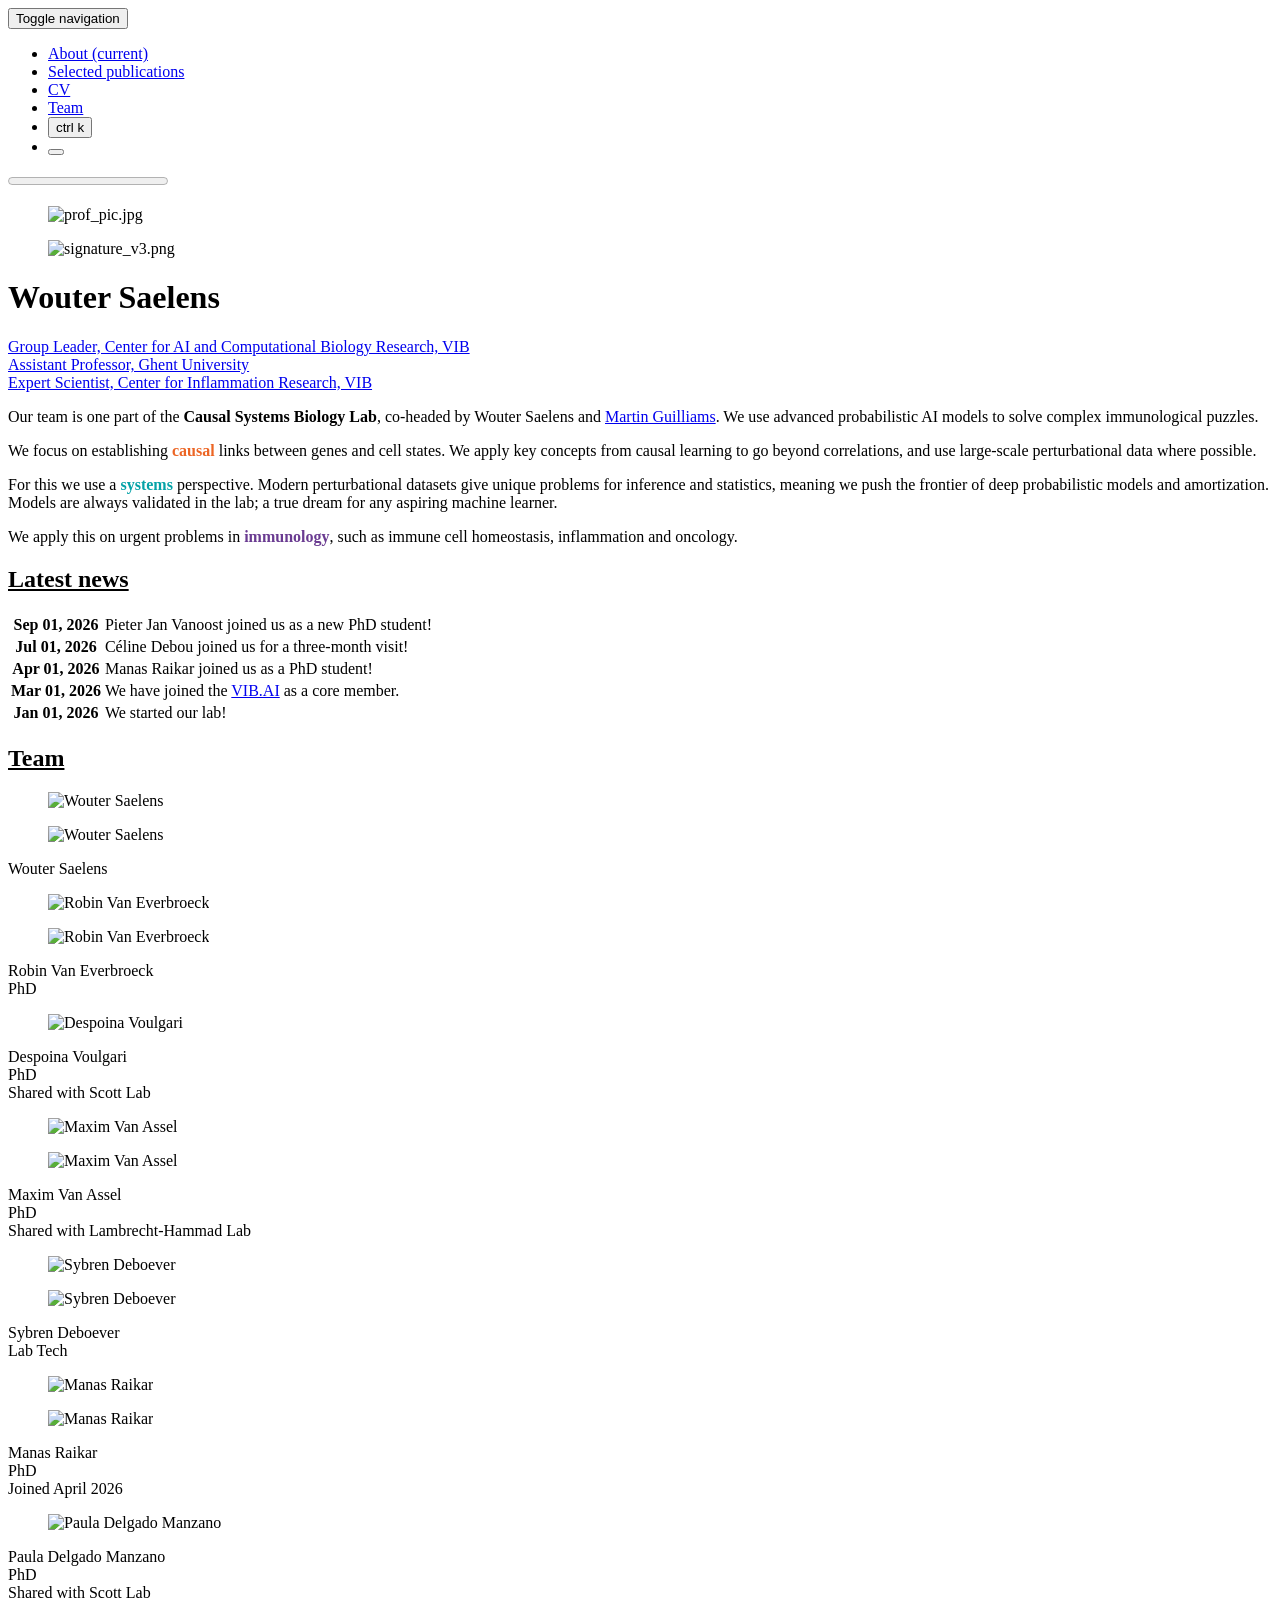
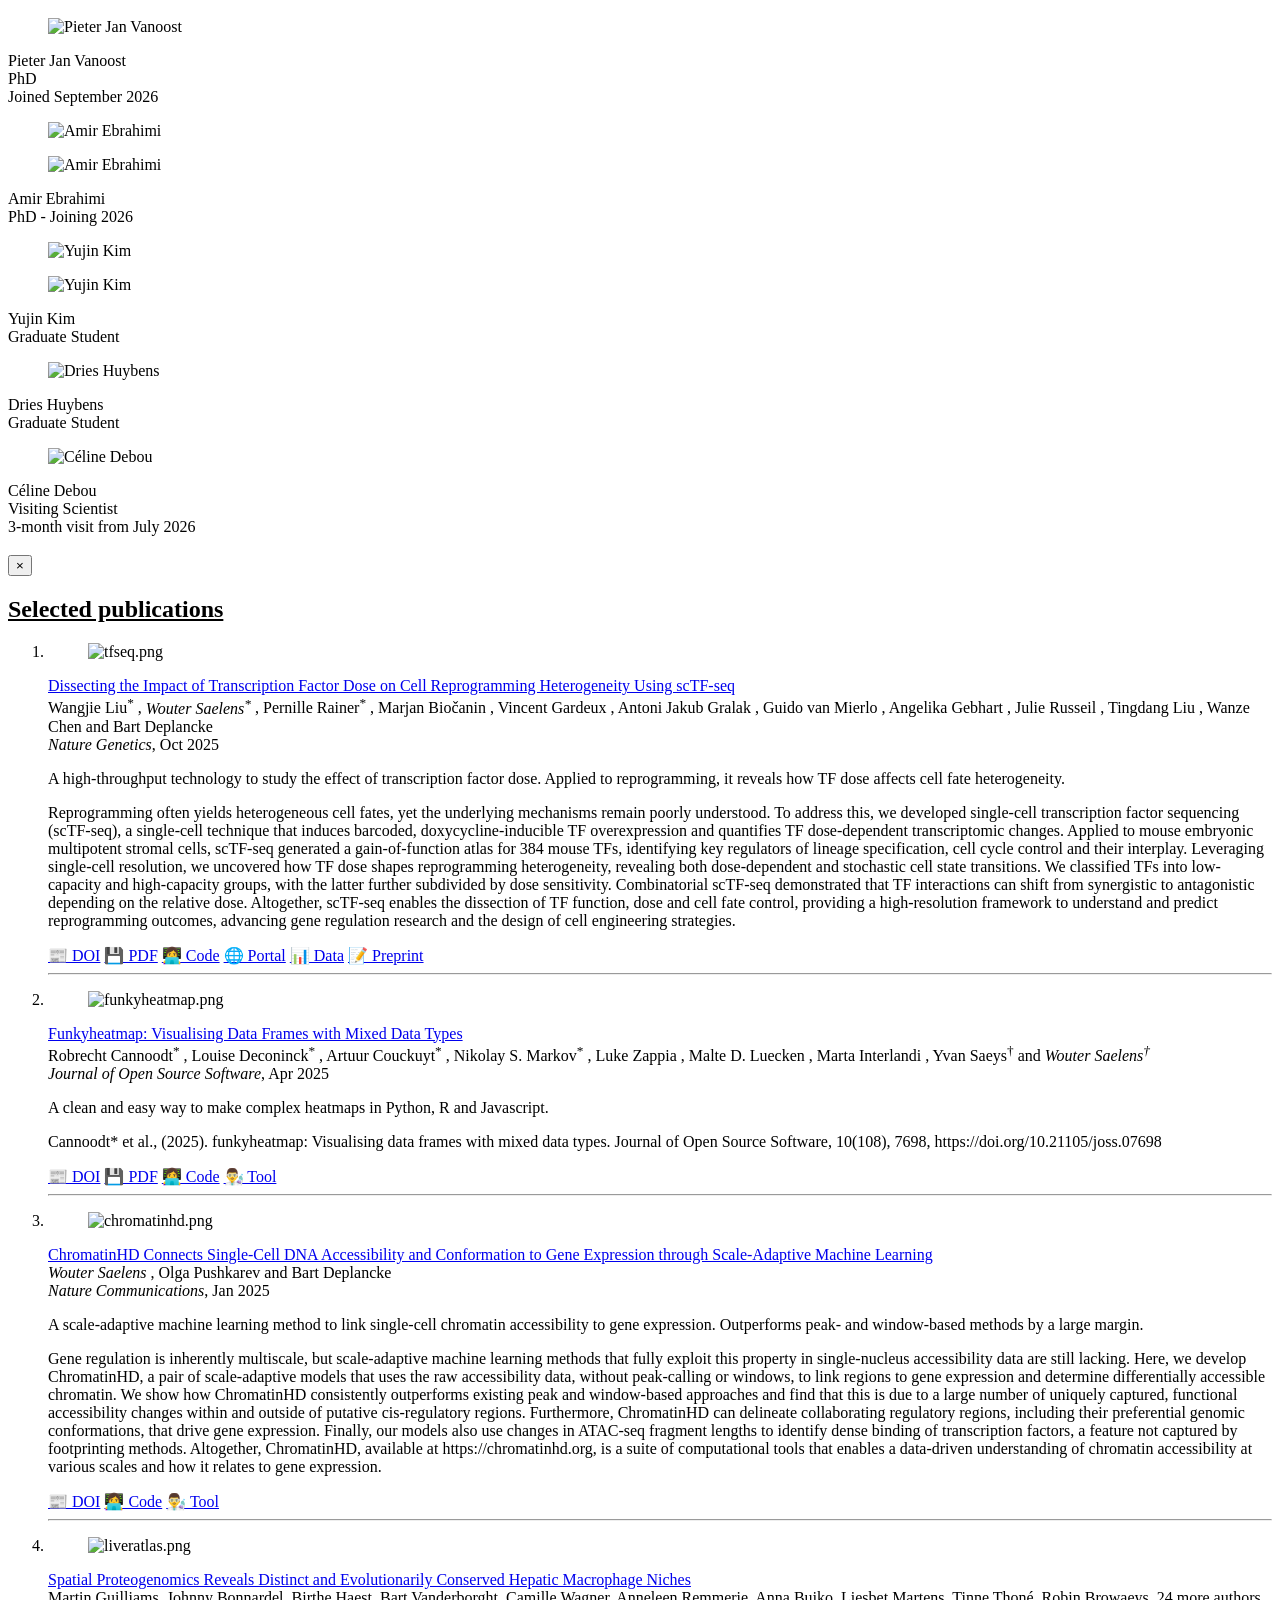
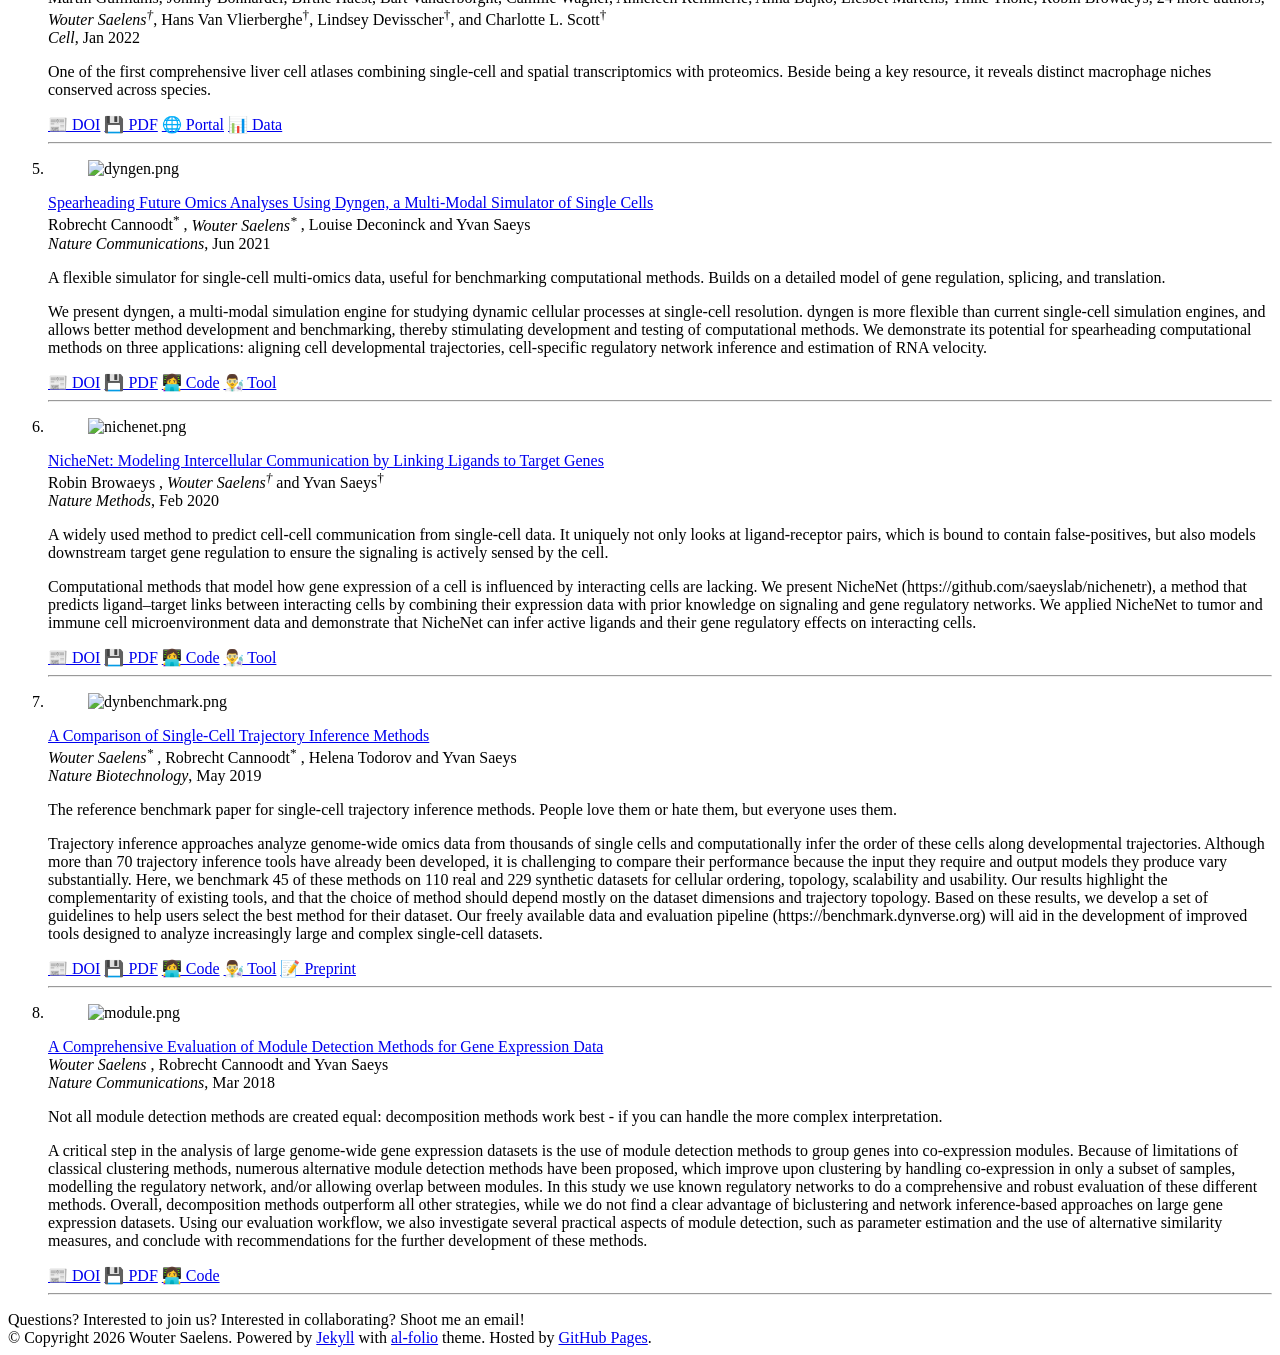
==== commit 9dd78bb1: "Add Dries Huybens to team" ====
--- a/index.html
+++ b/index.html
@@ -1,6 +1,6 @@
 <!DOCTYPE html> <html lang="en"> <head> <meta http-equiv="Content-Type" content="text/html; charset=UTF-8"> <meta charset="utf-8"> <meta name="viewport" content="width=device-width, initial-scale=1, shrink-to-fit=no"> <meta http-equiv="X-UA-Compatible" content="IE=edge"> <title> Wouter Saelens </title> <meta name="author" content="Wouter Saelens"> <meta name="description" content="A simple, whitespace theme for academics. Based on [*folio](https://github.com/bogoli/-folio) design. "> <meta name="keywords" content="wouter saelens, systems immunology, causal systems immunology, perturb-seq"> <link rel="stylesheet" href="/website-preview/assets/css/bootstrap.min.css?a4b3f509e79c54a512b890d73235ef04"> <link rel="stylesheet" href="https://cdn.jsdelivr.net/npm/mdbootstrap@4.20.0/css/mdb.min.css" integrity="sha256-jpjYvU3G3N6nrrBwXJoVEYI/0zw8htfFnhT9ljN3JJw=" crossorigin="anonymous"> <link defer rel="stylesheet" href="/website-preview/assets/css/academicons.min.css?f0b7046b84e425c55f3463ac249818f5"> <link defer rel="stylesheet" href="/website-preview/assets/css/scholar-icons.css?62b2ac103a88034e6882a5be5f3e2772"> <link defer rel="stylesheet" type="text/css" href="https://fonts.googleapis.com/css?family=Roboto:300,400,500,700|Roboto+Slab:100,300,400,500,700|Material+Icons&amp;display=swap"> <link defer rel="stylesheet" href="/website-preview/assets/css/jekyll-pygments-themes-github.css?591dab5a4e56573bf4ef7fd332894c99" media="" id="highlight_theme_light"> <link rel="shortcut icon" href="/website-preview/assets/img/favicon.png?d90c4676aecc5e63139075dc025ad672"> <link rel="stylesheet" href="/website-preview/assets/css/main.css?d41d8cd98f00b204e9800998ecf8427e"> <link rel="canonical" href="https://zouter.github.io/website-preview/"> <script src="/website-preview/assets/js/theme.js?a81d82887dd692e91686b43de4542f18"></script> <link defer rel="stylesheet" href="/website-preview/assets/css/jekyll-pygments-themes-native.css?5847e5ed4a4568527aa6cfab446049ca" media="none" id="highlight_theme_dark"> <script>
     initTheme();
-  </script> </head> <body class="fixed-top-nav sticky-bottom-footer"> <header> <nav id="navbar" class="navbar navbar-light navbar-expand-sm fixed-top" role="navigation"> <div class="container"> <button class="navbar-toggler collapsed ml-auto" type="button" data-toggle="collapse" data-target="#navbarNav" aria-controls="navbarNav" aria-expanded="false" aria-label="Toggle navigation"> <span class="sr-only">Toggle navigation</span> <span class="icon-bar top-bar"></span> <span class="icon-bar middle-bar"></span> <span class="icon-bar bottom-bar"></span> </button> <div class="collapse navbar-collapse text-right" id="navbarNav"> <ul class="navbar-nav ml-auto flex-nowrap"> <li class="nav-item active"> <a class="nav-link" href="/website-preview/">About <span class="sr-only">(current)</span> </a> </li> <li class="nav-item "> <a class="nav-link" href="/website-preview/publications/">Selected publications </a> </li> <li class="nav-item "> <a class="nav-link" href="/website-preview/cv/">CV </a> </li> <li class="nav-item "> <a class="nav-link" href="/website-preview/team/">Team </a> </li> <li class="nav-item"> <button id="search-toggle" title="Search" onclick="openSearchModal()"> <span class="nav-link">ctrl k <i class="ti ti-search"></i></span> </button> </li> <li class="toggle-container"> <button id="light-toggle" title="Change theme"> <i class="ti ti-sun-moon" id="light-toggle-system"></i> <i class="ti ti-moon-filled" id="light-toggle-dark"></i> <i class="ti ti-sun-filled" id="light-toggle-light"></i> </button> </li> </ul> </div> </div> </nav> <progress id="progress" value="0"> <div class="progress-container"> <span class="progress-bar"></span> </div> </progress> </header> <div class="container mt-5" role="main"> <div class="post"> <header class="post-header"> <div class="profile float-right"> <figure> <picture> <source class="responsive-img-srcset" srcset="/website-preview/assets/img/prof_pic-480.webp 480w,/website-preview/assets/img/prof_pic-800.webp 800w,/website-preview/assets/img/prof_pic-1400.webp 1400w," type="image/webp" sizes="(min-width: 1200px) 351.0px, (min-width: 400px) 30vw, 95vw"> <img src="/website-preview/assets/img/prof_pic.jpg?bbb397e83bd6dd5ee72bc6099f23bc92" class="img-fluid z-depth-1 rounded-circle" width="100%" height="auto" alt="prof_pic.jpg" loading="eager" onerror="this.onerror=null; $('.responsive-img-srcset').remove();"> </source></picture> </figure> <figure> <picture> <source class="responsive-img-srcset" srcset="/website-preview/assets/img/signature_v3-480.webp 480w,/website-preview/assets/img/signature_v3-800.webp 800w,/website-preview/assets/img/signature_v3-1400.webp 1400w," type="image/webp" sizes="(min-width: 1200px) 351.0px, (min-width: 400px) 30vw, 95vw"> <img src="/website-preview/assets/img/signature_v3.png?828f2510dc841bf826081ca6f37d7db3" class="img-fluid rounded" width="100%" height="auto" alt="signature_v3.png" loading="eager" onerror="this.onerror=null; $('.responsive-img-srcset').remove();"> </source></picture> </figure> </div> <h1 class="post-title"> <span class="font-weight-bold">Wouter</span> Saelens </h1> <p class="desc"><a href="https://www.vib.be" rel="external nofollow noopener" target="_blank">Group Leader, Center for AI and Computational Biology Research, VIB</a><br><a href="https://www.ugent.be/en" rel="external nofollow noopener" target="_blank">Assistant Professor, Ghent University</a><br><a href="https://www.vib.be" rel="external nofollow noopener" target="_blank">Expert Scientist, Center for Inflammation Research, VIB</a></p> </header> <article> <div class="clearfix"> <p>Our team is one part of the <strong>Causal Systems Biology Lab</strong>, co-headed by Wouter Saelens and <a href="https://guilliamslab.sites.vib.be/en" rel="external nofollow noopener" target="_blank">Martin Guilliams</a>. We use advanced probabilistic AI models to solve complex immunological puzzles.</p> <p>We focus on establishing <strong style="color:#EC6524">causal</strong> links between genes and cell states. We apply key concepts from causal learning to go beyond correlations, and use large-scale perturbational data where possible.</p> <p>For this we use a <strong style="color:#04A2A7">systems</strong> perspective. Modern perturbational datasets give unique problems for inference and statistics, meaning we push the frontier of deep probabilistic models and amortization. Models are always validated in the lab; a true dream for any aspiring machine learner.</p> <p>We apply this on urgent problems in <strong style="color:#6A3B91">immunology</strong>, such as immune cell homeostasis, inflammation and oncology.</p> </div> <h2> <a href="/website-preview/news/" style="color: inherit">Latest news</a> </h2> <div class="news"> <div class="table-responsive" style="max-height: 60vw"> <table class="table table-sm table-borderless"> <tr> <th scope="row" style="width: 20%">Sep 01, 2026</th> <td> Pieter Jan Vanoost joined us as a new PhD student! </td> </tr> <tr> <th scope="row" style="width: 20%">Jul 01, 2026</th> <td> Céline Debou joined us for a three-month visit! </td> </tr> <tr> <th scope="row" style="width: 20%">Apr 01, 2026</th> <td> Manas Raikar joined us as a PhD student! </td> </tr> <tr> <th scope="row" style="width: 20%">Mar 01, 2026</th> <td> We have joined the <a href="https://www.vib.ai" rel="external nofollow noopener" target="_blank">VIB.AI</a> as a core member. </td> </tr> <tr> <th scope="row" style="width: 20%">Jan 01, 2026</th> <td> We started our lab! </td> </tr> </table> </div> </div> <h2> <a href="/website-preview/profiles/" style="color: inherit">Team</a> </h2> <div class="team-grid"> <article class="team-card team-card-purplecyanorange" data-content="&lt;p&gt;Passionate with using advanced probabilistic AI models to solve ever-more-difficult biological puzzles. Leads a team of people with the same goal, but with each bringing their own unique perspective.&lt;/p&gt; " data-title="Wouter Saelens" data-scheme="/website-preview/assets/img/profiles/schemes/wouters.png"> <div class="team-images"> <div class="team-image"> <figure> <picture> <source class="responsive-img-srcset" srcset="/website-preview/assets/img/profiles/photos/wouters-480.webp 480w,/website-preview/assets/img/profiles/photos/wouters-800.webp 800w,/website-preview/assets/img/profiles/photos/wouters-1400.webp 1400w," type="image/webp" sizes="(min-width: 1200px) 200px, (min-width: 576px) 200px, 90vw"> <img src="/website-preview/assets/img/profiles/photos/wouters.jpg" class="img-fluid team-photo" width="100%" height="auto" alt="Wouter Saelens" loading="eager" onerror="this.onerror=null; $('.responsive-img-srcset').remove();"> </source></picture> </figure> </div> <div class="team-image"> <figure> <picture> <source class="responsive-img-srcset" srcset="/website-preview/assets/img/profiles/schemes/wouters-480.webp 480w,/website-preview/assets/img/profiles/schemes/wouters-800.webp 800w,/website-preview/assets/img/profiles/schemes/wouters-1400.webp 1400w," type="image/webp" sizes="(min-width: 1200px) 200px, (min-width: 576px) 200px, 90vw"> <img src="/website-preview/assets/img/profiles/schemes/wouters.png" class="img-fluid team-photo" width="100%" height="auto" alt="Wouter Saelens" loading="eager" onerror="this.onerror=null; $('.responsive-img-srcset').remove();"> </source></picture> </figure> </div> </div> <div class="team-name">Wouter Saelens</div> </article> <article class="team-card team-card-cyanorange" data-content=" " data-title="Robin Van Everbroeck" data-scheme="/website-preview/assets/img/profiles/schemes/robinve.png"> <div class="team-images"> <div class="team-image"> <figure> <picture> <source class="responsive-img-srcset" srcset="/website-preview/assets/img/profiles/photos/robinve.png.webp" sizes="(min-width: 1200px) 200px, (min-width: 576px) 200px, 90vw"> <img src="/website-preview/assets/img/profiles/photos/robinve.png.webp" class="img-fluid team-photo" width="100%" height="auto" alt="Robin Van Everbroeck" loading="eager" onerror="this.onerror=null; $('.responsive-img-srcset').remove();"> </source></picture> </figure> </div> <div class="team-image"> <figure> <picture> <source class="responsive-img-srcset" srcset="/website-preview/assets/img/profiles/schemes/robinve-480.webp 480w,/website-preview/assets/img/profiles/schemes/robinve-800.webp 800w,/website-preview/assets/img/profiles/schemes/robinve-1400.webp 1400w," type="image/webp" sizes="(min-width: 1200px) 200px, (min-width: 576px) 200px, 90vw"> <img src="/website-preview/assets/img/profiles/schemes/robinve.png" class="img-fluid team-photo" width="100%" height="auto" alt="Robin Van Everbroeck" loading="eager" onerror="this.onerror=null; $('.responsive-img-srcset').remove();"> </source></picture> </figure> </div> </div> <div class="team-name">Robin Van Everbroeck</div> <div class="team-comment">PhD</div> </article> <article class="team-card team-card-purplecyan"> <div class="team-images"> <div class="team-image"> <figure> <picture> <source class="responsive-img-srcset" srcset="/website-preview/assets/img/profiles/photos/despoinav-480.webp 480w,/website-preview/assets/img/profiles/photos/despoinav-800.webp 800w,/website-preview/assets/img/profiles/photos/despoinav-1400.webp 1400w," type="image/webp" sizes="(min-width: 1200px) 200px, (min-width: 576px) 200px, 90vw"> <img src="/website-preview/assets/img/profiles/photos/despoinav.jpg" class="img-fluid team-photo" width="100%" height="auto" alt="Despoina Voulgari" loading="eager" onerror="this.onerror=null; $('.responsive-img-srcset').remove();"> </source></picture> </figure> </div> </div> <div class="team-name">Despoina Voulgari</div> <div class="team-comment">PhD</div> <div class="team-more">Shared with Scott Lab</div> </article> <article class="team-card team-card-purpleorange" data-content=" " data-title="Maxim Van Assel" data-scheme="/website-preview/assets/img/profiles/schemes/maximva.png"> <div class="team-images"> <div class="team-image"> <figure> <picture> <source class="responsive-img-srcset" srcset="/website-preview/assets/img/profiles/photos/maximva-480.webp 480w,/website-preview/assets/img/profiles/photos/maximva-800.webp 800w,/website-preview/assets/img/profiles/photos/maximva-1400.webp 1400w," type="image/webp" sizes="(min-width: 1200px) 200px, (min-width: 576px) 200px, 90vw"> <img src="/website-preview/assets/img/profiles/photos/maximva.png" class="img-fluid team-photo" width="100%" height="auto" alt="Maxim Van Assel" loading="eager" onerror="this.onerror=null; $('.responsive-img-srcset').remove();"> </source></picture> </figure> </div> <div class="team-image"> <figure> <picture> <source class="responsive-img-srcset" srcset="/website-preview/assets/img/profiles/schemes/maximva-480.webp 480w,/website-preview/assets/img/profiles/schemes/maximva-800.webp 800w,/website-preview/assets/img/profiles/schemes/maximva-1400.webp 1400w," type="image/webp" sizes="(min-width: 1200px) 200px, (min-width: 576px) 200px, 90vw"> <img src="/website-preview/assets/img/profiles/schemes/maximva.png" class="img-fluid team-photo" width="100%" height="auto" alt="Maxim Van Assel" loading="eager" onerror="this.onerror=null; $('.responsive-img-srcset').remove();"> </source></picture> </figure> </div> </div> <div class="team-name">Maxim Van Assel</div> <div class="team-comment">PhD</div> <div class="team-more">Shared with Lambrecht-Hammad Lab</div> </article> <article class="team-card team-card-purplecyan"> <div class="team-images"> <div class="team-image"> <figure> <picture> <source class="responsive-img-srcset" srcset="/website-preview/assets/img/profiles/photos/placeholder-480.webp 480w,/website-preview/assets/img/profiles/photos/placeholder-800.webp 800w,/website-preview/assets/img/profiles/photos/placeholder-1400.webp 1400w," type="image/webp" sizes="(min-width: 1200px) 200px, (min-width: 576px) 200px, 90vw"> <img src="/website-preview/assets/img/profiles/photos/placeholder.png" class="img-fluid team-photo" width="100%" height="auto" alt="Sybren Deboever" loading="eager" onerror="this.onerror=null; $('.responsive-img-srcset').remove();"> </source></picture> </figure> </div> <div class="team-image"> <figure> <picture> <source class="responsive-img-srcset" srcset="/website-preview/assets/img/profiles/schemes/sybrendb-480.webp 480w,/website-preview/assets/img/profiles/schemes/sybrendb-800.webp 800w,/website-preview/assets/img/profiles/schemes/sybrendb-1400.webp 1400w," type="image/webp" sizes="(min-width: 1200px) 200px, (min-width: 576px) 200px, 90vw"> <img src="/website-preview/assets/img/profiles/schemes/sybrendb.png" class="img-fluid team-photo" width="100%" height="auto" alt="Sybren Deboever" loading="eager" onerror="this.onerror=null; $('.responsive-img-srcset').remove();"> </source></picture> </figure> </div> </div> <div class="team-name">Sybren Deboever</div> <div class="team-comment">Lab Tech</div> </article> <article class="team-card team-card-purpleorange"> <div class="team-images"> <div class="team-image"> <figure> <picture> <source class="responsive-img-srcset" srcset="/website-preview/assets/img/profiles/photos/manasr-photo-480.webp 480w,/website-preview/assets/img/profiles/photos/manasr-photo-800.webp 800w,/website-preview/assets/img/profiles/photos/manasr-photo-1400.webp 1400w," type="image/webp" sizes="(min-width: 1200px) 200px, (min-width: 576px) 200px, 90vw"> <img src="/website-preview/assets/img/profiles/photos/manasr-photo.png" class="img-fluid team-photo" width="100%" height="auto" alt="Manas Raikar" loading="eager" onerror="this.onerror=null; $('.responsive-img-srcset').remove();"> </source></picture> </figure> </div> <div class="team-image"> <figure> <picture> <source class="responsive-img-srcset" srcset="/website-preview/assets/img/profiles/schemes/manasr-480.webp 480w,/website-preview/assets/img/profiles/schemes/manasr-800.webp 800w,/website-preview/assets/img/profiles/schemes/manasr-1400.webp 1400w," type="image/webp" sizes="(min-width: 1200px) 200px, (min-width: 576px) 200px, 90vw"> <img src="/website-preview/assets/img/profiles/schemes/manasr.png" class="img-fluid team-photo" width="100%" height="auto" alt="Manas Raikar" loading="eager" onerror="this.onerror=null; $('.responsive-img-srcset').remove();"> </source></picture> </figure> </div> </div> <div class="team-name">Manas Raikar</div> <div class="team-comment">PhD</div> <div class="team-more">Joined April 2026</div> </article> <article class="team-card team-card-cyanorange"> <div class="team-images"> <div class="team-image"> <figure> <picture> <source class="responsive-img-srcset" srcset="/website-preview/assets/img/profiles/photos/pauladm-480.webp 480w,/website-preview/assets/img/profiles/photos/pauladm-800.webp 800w,/website-preview/assets/img/profiles/photos/pauladm-1400.webp 1400w," type="image/webp" sizes="(min-width: 1200px) 200px, (min-width: 576px) 200px, 90vw"> <img src="/website-preview/assets/img/profiles/photos/pauladm.jpg" class="img-fluid team-photo" width="100%" height="auto" alt="Paula Delgado Manzano" loading="eager" onerror="this.onerror=null; $('.responsive-img-srcset').remove();"> </source></picture> </figure> </div> </div> <div class="team-name">Paula Delgado Manzano</div> <div class="team-comment">PhD</div> <div class="team-more">Shared with Scott Lab</div> </article> <article class="team-card team-card-purpleorange"> <div class="team-images"> <div class="team-image"> <figure> <picture> <source class="responsive-img-srcset" srcset="/website-preview/assets/img/profiles/photos/pieterjanv-480.webp 480w,/website-preview/assets/img/profiles/photos/pieterjanv-800.webp 800w,/website-preview/assets/img/profiles/photos/pieterjanv-1400.webp 1400w," type="image/webp" sizes="(min-width: 1200px) 200px, (min-width: 576px) 200px, 90vw"> <img src="/website-preview/assets/img/profiles/photos/pieterjanv.jpg" class="img-fluid team-photo" width="100%" height="auto" alt="Pieter Jan Vanoost" loading="eager" onerror="this.onerror=null; $('.responsive-img-srcset').remove();"> </source></picture> </figure> </div> </div> <div class="team-name">Pieter Jan Vanoost</div> <div class="team-comment">PhD</div> <div class="team-more">Joined September 2026</div> </article> <article class="team-card team-card-purplecyan"> <div class="team-images"> <div class="team-image"> <figure> <picture> <source class="responsive-img-srcset" srcset="/website-preview/assets/img/profiles/photos/placeholder-480.webp 480w,/website-preview/assets/img/profiles/photos/placeholder-800.webp 800w,/website-preview/assets/img/profiles/photos/placeholder-1400.webp 1400w," type="image/webp" sizes="(min-width: 1200px) 200px, (min-width: 576px) 200px, 90vw"> <img src="/website-preview/assets/img/profiles/photos/placeholder.png" class="img-fluid team-photo" width="100%" height="auto" alt="Amir Ebrahimi" loading="eager" onerror="this.onerror=null; $('.responsive-img-srcset').remove();"> </source></picture> </figure> </div> <div class="team-image"> <figure> <picture> <source class="responsive-img-srcset" srcset="/website-preview/assets/img/profiles/schemes/amire-480.webp 480w,/website-preview/assets/img/profiles/schemes/amire-800.webp 800w,/website-preview/assets/img/profiles/schemes/amire-1400.webp 1400w," type="image/webp" sizes="(min-width: 1200px) 200px, (min-width: 576px) 200px, 90vw"> <img src="/website-preview/assets/img/profiles/schemes/amire.png" class="img-fluid team-photo" width="100%" height="auto" alt="Amir Ebrahimi" loading="eager" onerror="this.onerror=null; $('.responsive-img-srcset').remove();"> </source></picture> </figure> </div> </div> <div class="team-name">Amir Ebrahimi</div> <div class="team-comment">PhD - Joining 2026</div> </article> <article class="team-card team-card-purplecyan"> <div class="team-images"> <div class="team-image"> <figure> <picture> <source class="responsive-img-srcset" srcset="/website-preview/assets/img/profiles/photos/placeholder-480.webp 480w,/website-preview/assets/img/profiles/photos/placeholder-800.webp 800w,/website-preview/assets/img/profiles/photos/placeholder-1400.webp 1400w," type="image/webp" sizes="(min-width: 1200px) 200px, (min-width: 576px) 200px, 90vw"> <img src="/website-preview/assets/img/profiles/photos/placeholder.png" class="img-fluid team-photo" width="100%" height="auto" alt="Yujin Kim" loading="eager" onerror="this.onerror=null; $('.responsive-img-srcset').remove();"> </source></picture> </figure> </div> <div class="team-image"> <figure> <picture> <source class="responsive-img-srcset" srcset="/website-preview/assets/img/profiles/schemes/yujink-480.webp 480w,/website-preview/assets/img/profiles/schemes/yujink-800.webp 800w,/website-preview/assets/img/profiles/schemes/yujink-1400.webp 1400w," type="image/webp" sizes="(min-width: 1200px) 200px, (min-width: 576px) 200px, 90vw"> <img src="/website-preview/assets/img/profiles/schemes/yujink.png" class="img-fluid team-photo" width="100%" height="auto" alt="Yujin Kim" loading="eager" onerror="this.onerror=null; $('.responsive-img-srcset').remove();"> </source></picture> </figure> </div> </div> <div class="team-name">Yujin Kim</div> <div class="team-comment">Graduate Student</div> </article> <article class="team-card team-card-purplecyan"> <div class="team-images"> <div class="team-image"> <figure> <picture> <source class="responsive-img-srcset" srcset="/website-preview/assets/img/profiles/photos/celined-480.webp 480w,/website-preview/assets/img/profiles/photos/celined-800.webp 800w,/website-preview/assets/img/profiles/photos/celined-1400.webp 1400w," type="image/webp" sizes="(min-width: 1200px) 200px, (min-width: 576px) 200px, 90vw"> <img src="/website-preview/assets/img/profiles/photos/celined.jpeg" class="img-fluid team-photo" width="100%" height="auto" alt="Céline Debou" loading="eager" onerror="this.onerror=null; $('.responsive-img-srcset').remove();"> </source></picture> </figure> </div> </div> <div class="team-name">Céline Debou</div> <div class="team-comment">Visiting Scientist</div> <div class="team-more">3-month visit from July 2026</div> </article> </div> <div id="teamModal" class="team-modal"> <div id="teamModalOverlay" class="team-modal-overlay"></div> <div class="team-modal-content"> <div class="team-modal-header"> <h2 id="teamModalTitle" class="team-modal-title"></h2> <button id="teamModalClose" class="team-modal-close" aria-label="Close modal">×</button> </div> <div id="teamModalBody" class="team-modal-body"></div> </div> </div> <script src="/website-preview/assets/js/team-modal.js?ab6573f1eb01e4e72af067daa5be1c71" type="text/javascript"></script> <h2> <a href="/website-preview/publications/" style="color: inherit">Selected publications</a> </h2> <div class="publications"> <ol class="bibliography"> <li> <div class="row"> <div class="col-sm-2 abbr"> <figure> <picture> <img src="/website-preview/assets/img/publication_preview/tfseq.png" class="" width="100%" height="auto" alt="tfseq.png" data-zoomable loading="eager" onerror="this.onerror=null; $('.responsive-img-srcset').remove();"> </picture> </figure> </div> <div id="liuDissectingImpactTranscription2025" class="col-sm-9"> <div class="title"><a href="https://doi.org/10.1038/s41588-025-02343-7" rel="external nofollow noopener" target="_blank">Dissecting the Impact of Transcription Factor Dose on Cell Reprogramming Heterogeneity Using scTF-seq</a></div> <div class="author"> Wangjie Liu<sup>*</sup> , <em>Wouter Saelens<sup>*</sup></em> , Pernille Rainer<sup>*</sup> , Marjan Biočanin , Vincent Gardeux , Antoni Jakub Gralak , Guido van Mierlo , Angelika Gebhart , Julie Russeil , Tingdang Liu , Wanze Chen and Bart Deplancke <i class="fa-solid fa-circle-info ml-1" data-toggle="popover" data-placement="top" data-html="true" data-content="* contributed equally"> </i> </div> <div class="periodical"> <em>Nature Genetics</em>, Oct 2025 </div> <div class="periodical"> </div> <div class="abstract"> <p>A high-throughput technology to study the effect of transcription factor dose. Applied to reprogramming, it reveals how TF dose affects cell fate heterogeneity.</p> </div> <div class="abstract hidden"> <p>Reprogramming often yields heterogeneous cell fates, yet the underlying mechanisms remain poorly understood. To address this, we developed single-cell transcription factor sequencing (scTF-seq), a single-cell technique that induces barcoded, doxycycline-inducible TF overexpression and quantifies TF dose-dependent transcriptomic changes. Applied to mouse embryonic multipotent stromal cells, scTF-seq generated a gain-of-function atlas for 384 mouse TFs, identifying key regulators of lineage specification, cell cycle control and their interplay. Leveraging single-cell resolution, we uncovered how TF dose shapes reprogramming heterogeneity, revealing both dose-dependent and stochastic cell state transitions. We classified TFs into low-capacity and high-capacity groups, with the latter further subdivided by dose sensitivity. Combinatorial scTF-seq demonstrated that TF interactions can shift from synergistic to antagonistic depending on the relative dose. Altogether, scTF-seq enables the dissection of TF function, dose and cell fate control, providing a high-resolution framework to understand and predict reprogramming outcomes, advancing gene regulation research and the design of cell engineering strategies.</p> </div> </div> <div class="col-sm-8 abbr"> <div class="links"> <a href="https://doi.org/10.1038/s41588-025-02343-7" class="btn z-depth-0" role="button" style="font-size: 1rem;" rel="external nofollow noopener" target="_blank">📰 DOI</a> <a href="https://biblio.ugent.be/publication/01KABRXP674FBEHGA9DT1ADWS9/file/01KABS4VNDH98331NACCRMETTN.pdf" class="btn z-depth-0" role="button" style="font-size: 1rem;" rel="external nofollow noopener" target="_blank">💾 PDF</a> <a href="https://github.com/DeplanckeLab/TF-seq" class="btn z-depth-0" role="button" style="font-size: 1rem;" rel="external nofollow noopener" target="_blank">👩‍💻 Code</a> <a href="https://asap.epfl.ch/projects/ASAP96" class="btn z-depth-0" role="button" style="font-size: 1rem;" rel="external nofollow noopener" target="_blank">🌐 Portal</a> <a href="https://www.ebi.ac.uk/biostudies/arrayexpress/studies/E-MTAB-13010" class="btn z-depth-0" role="button" style="font-size: 1rem;" rel="external nofollow noopener" target="_blank">📊 Data</a> <a href="https://www.biorxiv.org/content/10.1101/2024.01.30.577921v1" class="btn z-depth-0" role="button" style="font-size: 1rem;" rel="external nofollow noopener" target="_blank">📝 Preprint</a> </div> </div> </div> <hr> <script>
+  </script> </head> <body class="fixed-top-nav sticky-bottom-footer"> <header> <nav id="navbar" class="navbar navbar-light navbar-expand-sm fixed-top" role="navigation"> <div class="container"> <button class="navbar-toggler collapsed ml-auto" type="button" data-toggle="collapse" data-target="#navbarNav" aria-controls="navbarNav" aria-expanded="false" aria-label="Toggle navigation"> <span class="sr-only">Toggle navigation</span> <span class="icon-bar top-bar"></span> <span class="icon-bar middle-bar"></span> <span class="icon-bar bottom-bar"></span> </button> <div class="collapse navbar-collapse text-right" id="navbarNav"> <ul class="navbar-nav ml-auto flex-nowrap"> <li class="nav-item active"> <a class="nav-link" href="/website-preview/">About <span class="sr-only">(current)</span> </a> </li> <li class="nav-item "> <a class="nav-link" href="/website-preview/publications/">Selected publications </a> </li> <li class="nav-item "> <a class="nav-link" href="/website-preview/cv/">CV </a> </li> <li class="nav-item "> <a class="nav-link" href="/website-preview/team/">Team </a> </li> <li class="nav-item"> <button id="search-toggle" title="Search" onclick="openSearchModal()"> <span class="nav-link">ctrl k <i class="ti ti-search"></i></span> </button> </li> <li class="toggle-container"> <button id="light-toggle" title="Change theme"> <i class="ti ti-sun-moon" id="light-toggle-system"></i> <i class="ti ti-moon-filled" id="light-toggle-dark"></i> <i class="ti ti-sun-filled" id="light-toggle-light"></i> </button> </li> </ul> </div> </div> </nav> <progress id="progress" value="0"> <div class="progress-container"> <span class="progress-bar"></span> </div> </progress> </header> <div class="container mt-5" role="main"> <div class="post"> <header class="post-header"> <div class="profile float-right"> <figure> <picture> <source class="responsive-img-srcset" srcset="/website-preview/assets/img/prof_pic-480.webp 480w,/website-preview/assets/img/prof_pic-800.webp 800w,/website-preview/assets/img/prof_pic-1400.webp 1400w," type="image/webp" sizes="(min-width: 1200px) 351.0px, (min-width: 400px) 30vw, 95vw"> <img src="/website-preview/assets/img/prof_pic.jpg?bbb397e83bd6dd5ee72bc6099f23bc92" class="img-fluid z-depth-1 rounded-circle" width="100%" height="auto" alt="prof_pic.jpg" loading="eager" onerror="this.onerror=null; $('.responsive-img-srcset').remove();"> </source></picture> </figure> <figure> <picture> <source class="responsive-img-srcset" srcset="/website-preview/assets/img/signature_v3-480.webp 480w,/website-preview/assets/img/signature_v3-800.webp 800w,/website-preview/assets/img/signature_v3-1400.webp 1400w," type="image/webp" sizes="(min-width: 1200px) 351.0px, (min-width: 400px) 30vw, 95vw"> <img src="/website-preview/assets/img/signature_v3.png?828f2510dc841bf826081ca6f37d7db3" class="img-fluid rounded" width="100%" height="auto" alt="signature_v3.png" loading="eager" onerror="this.onerror=null; $('.responsive-img-srcset').remove();"> </source></picture> </figure> </div> <h1 class="post-title"> <span class="font-weight-bold">Wouter</span> Saelens </h1> <p class="desc"><a href="https://www.vib.be" rel="external nofollow noopener" target="_blank">Group Leader, Center for AI and Computational Biology Research, VIB</a><br><a href="https://www.ugent.be/en" rel="external nofollow noopener" target="_blank">Assistant Professor, Ghent University</a><br><a href="https://www.vib.be" rel="external nofollow noopener" target="_blank">Expert Scientist, Center for Inflammation Research, VIB</a></p> </header> <article> <div class="clearfix"> <p>Our team is one part of the <strong>Causal Systems Biology Lab</strong>, co-headed by Wouter Saelens and <a href="https://guilliamslab.sites.vib.be/en" rel="external nofollow noopener" target="_blank">Martin Guilliams</a>. We use advanced probabilistic AI models to solve complex immunological puzzles.</p> <p>We focus on establishing <strong style="color:#EC6524">causal</strong> links between genes and cell states. We apply key concepts from causal learning to go beyond correlations, and use large-scale perturbational data where possible.</p> <p>For this we use a <strong style="color:#04A2A7">systems</strong> perspective. Modern perturbational datasets give unique problems for inference and statistics, meaning we push the frontier of deep probabilistic models and amortization. Models are always validated in the lab; a true dream for any aspiring machine learner.</p> <p>We apply this on urgent problems in <strong style="color:#6A3B91">immunology</strong>, such as immune cell homeostasis, inflammation and oncology.</p> </div> <h2> <a href="/website-preview/news/" style="color: inherit">Latest news</a> </h2> <div class="news"> <div class="table-responsive" style="max-height: 60vw"> <table class="table table-sm table-borderless"> <tr> <th scope="row" style="width: 20%">Sep 01, 2026</th> <td> Pieter Jan Vanoost joined us as a new PhD student! </td> </tr> <tr> <th scope="row" style="width: 20%">Jul 01, 2026</th> <td> Céline Debou joined us for a three-month visit! </td> </tr> <tr> <th scope="row" style="width: 20%">Apr 01, 2026</th> <td> Manas Raikar joined us as a PhD student! </td> </tr> <tr> <th scope="row" style="width: 20%">Mar 01, 2026</th> <td> We have joined the <a href="https://www.vib.ai" rel="external nofollow noopener" target="_blank">VIB.AI</a> as a core member. </td> </tr> <tr> <th scope="row" style="width: 20%">Jan 01, 2026</th> <td> We started our lab! </td> </tr> </table> </div> </div> <h2> <a href="/website-preview/profiles/" style="color: inherit">Team</a> </h2> <div class="team-grid"> <article class="team-card team-card-purplecyanorange" data-content="&lt;p&gt;Passionate with using advanced probabilistic AI models to solve ever-more-difficult biological puzzles. Leads a team of people with the same goal, but with each bringing their own unique perspective.&lt;/p&gt; " data-title="Wouter Saelens" data-scheme="/website-preview/assets/img/profiles/schemes/wouters.png"> <div class="team-images"> <div class="team-image"> <figure> <picture> <source class="responsive-img-srcset" srcset="/website-preview/assets/img/profiles/photos/wouters-480.webp 480w,/website-preview/assets/img/profiles/photos/wouters-800.webp 800w,/website-preview/assets/img/profiles/photos/wouters-1400.webp 1400w," type="image/webp" sizes="(min-width: 1200px) 200px, (min-width: 576px) 200px, 90vw"> <img src="/website-preview/assets/img/profiles/photos/wouters.jpg" class="img-fluid team-photo" width="100%" height="auto" alt="Wouter Saelens" loading="eager" onerror="this.onerror=null; $('.responsive-img-srcset').remove();"> </source></picture> </figure> </div> <div class="team-image"> <figure> <picture> <source class="responsive-img-srcset" srcset="/website-preview/assets/img/profiles/schemes/wouters-480.webp 480w,/website-preview/assets/img/profiles/schemes/wouters-800.webp 800w,/website-preview/assets/img/profiles/schemes/wouters-1400.webp 1400w," type="image/webp" sizes="(min-width: 1200px) 200px, (min-width: 576px) 200px, 90vw"> <img src="/website-preview/assets/img/profiles/schemes/wouters.png" class="img-fluid team-photo" width="100%" height="auto" alt="Wouter Saelens" loading="eager" onerror="this.onerror=null; $('.responsive-img-srcset').remove();"> </source></picture> </figure> </div> </div> <div class="team-name">Wouter Saelens</div> </article> <article class="team-card team-card-cyanorange" data-content=" " data-title="Robin Van Everbroeck" data-scheme="/website-preview/assets/img/profiles/schemes/robinve.png"> <div class="team-images"> <div class="team-image"> <figure> <picture> <source class="responsive-img-srcset" srcset="/website-preview/assets/img/profiles/photos/robinve.png.webp" sizes="(min-width: 1200px) 200px, (min-width: 576px) 200px, 90vw"> <img src="/website-preview/assets/img/profiles/photos/robinve.png.webp" class="img-fluid team-photo" width="100%" height="auto" alt="Robin Van Everbroeck" loading="eager" onerror="this.onerror=null; $('.responsive-img-srcset').remove();"> </source></picture> </figure> </div> <div class="team-image"> <figure> <picture> <source class="responsive-img-srcset" srcset="/website-preview/assets/img/profiles/schemes/robinve-480.webp 480w,/website-preview/assets/img/profiles/schemes/robinve-800.webp 800w,/website-preview/assets/img/profiles/schemes/robinve-1400.webp 1400w," type="image/webp" sizes="(min-width: 1200px) 200px, (min-width: 576px) 200px, 90vw"> <img src="/website-preview/assets/img/profiles/schemes/robinve.png" class="img-fluid team-photo" width="100%" height="auto" alt="Robin Van Everbroeck" loading="eager" onerror="this.onerror=null; $('.responsive-img-srcset').remove();"> </source></picture> </figure> </div> </div> <div class="team-name">Robin Van Everbroeck</div> <div class="team-comment">PhD</div> </article> <article class="team-card team-card-purplecyan"> <div class="team-images"> <div class="team-image"> <figure> <picture> <source class="responsive-img-srcset" srcset="/website-preview/assets/img/profiles/photos/despoinav-480.webp 480w,/website-preview/assets/img/profiles/photos/despoinav-800.webp 800w,/website-preview/assets/img/profiles/photos/despoinav-1400.webp 1400w," type="image/webp" sizes="(min-width: 1200px) 200px, (min-width: 576px) 200px, 90vw"> <img src="/website-preview/assets/img/profiles/photos/despoinav.jpg" class="img-fluid team-photo" width="100%" height="auto" alt="Despoina Voulgari" loading="eager" onerror="this.onerror=null; $('.responsive-img-srcset').remove();"> </source></picture> </figure> </div> </div> <div class="team-name">Despoina Voulgari</div> <div class="team-comment">PhD</div> <div class="team-more">Shared with Scott Lab</div> </article> <article class="team-card team-card-purpleorange" data-content=" " data-title="Maxim Van Assel" data-scheme="/website-preview/assets/img/profiles/schemes/maximva.png"> <div class="team-images"> <div class="team-image"> <figure> <picture> <source class="responsive-img-srcset" srcset="/website-preview/assets/img/profiles/photos/maximva-480.webp 480w,/website-preview/assets/img/profiles/photos/maximva-800.webp 800w,/website-preview/assets/img/profiles/photos/maximva-1400.webp 1400w," type="image/webp" sizes="(min-width: 1200px) 200px, (min-width: 576px) 200px, 90vw"> <img src="/website-preview/assets/img/profiles/photos/maximva.png" class="img-fluid team-photo" width="100%" height="auto" alt="Maxim Van Assel" loading="eager" onerror="this.onerror=null; $('.responsive-img-srcset').remove();"> </source></picture> </figure> </div> <div class="team-image"> <figure> <picture> <source class="responsive-img-srcset" srcset="/website-preview/assets/img/profiles/schemes/maximva-480.webp 480w,/website-preview/assets/img/profiles/schemes/maximva-800.webp 800w,/website-preview/assets/img/profiles/schemes/maximva-1400.webp 1400w," type="image/webp" sizes="(min-width: 1200px) 200px, (min-width: 576px) 200px, 90vw"> <img src="/website-preview/assets/img/profiles/schemes/maximva.png" class="img-fluid team-photo" width="100%" height="auto" alt="Maxim Van Assel" loading="eager" onerror="this.onerror=null; $('.responsive-img-srcset').remove();"> </source></picture> </figure> </div> </div> <div class="team-name">Maxim Van Assel</div> <div class="team-comment">PhD</div> <div class="team-more">Shared with Lambrecht-Hammad Lab</div> </article> <article class="team-card team-card-purplecyan"> <div class="team-images"> <div class="team-image"> <figure> <picture> <source class="responsive-img-srcset" srcset="/website-preview/assets/img/profiles/photos/placeholder-480.webp 480w,/website-preview/assets/img/profiles/photos/placeholder-800.webp 800w,/website-preview/assets/img/profiles/photos/placeholder-1400.webp 1400w," type="image/webp" sizes="(min-width: 1200px) 200px, (min-width: 576px) 200px, 90vw"> <img src="/website-preview/assets/img/profiles/photos/placeholder.png" class="img-fluid team-photo" width="100%" height="auto" alt="Sybren Deboever" loading="eager" onerror="this.onerror=null; $('.responsive-img-srcset').remove();"> </source></picture> </figure> </div> <div class="team-image"> <figure> <picture> <source class="responsive-img-srcset" srcset="/website-preview/assets/img/profiles/schemes/sybrendb-480.webp 480w,/website-preview/assets/img/profiles/schemes/sybrendb-800.webp 800w,/website-preview/assets/img/profiles/schemes/sybrendb-1400.webp 1400w," type="image/webp" sizes="(min-width: 1200px) 200px, (min-width: 576px) 200px, 90vw"> <img src="/website-preview/assets/img/profiles/schemes/sybrendb.png" class="img-fluid team-photo" width="100%" height="auto" alt="Sybren Deboever" loading="eager" onerror="this.onerror=null; $('.responsive-img-srcset').remove();"> </source></picture> </figure> </div> </div> <div class="team-name">Sybren Deboever</div> <div class="team-comment">Lab Tech</div> </article> <article class="team-card team-card-purpleorange"> <div class="team-images"> <div class="team-image"> <figure> <picture> <source class="responsive-img-srcset" srcset="/website-preview/assets/img/profiles/photos/manasr-photo-480.webp 480w,/website-preview/assets/img/profiles/photos/manasr-photo-800.webp 800w,/website-preview/assets/img/profiles/photos/manasr-photo-1400.webp 1400w," type="image/webp" sizes="(min-width: 1200px) 200px, (min-width: 576px) 200px, 90vw"> <img src="/website-preview/assets/img/profiles/photos/manasr-photo.png" class="img-fluid team-photo" width="100%" height="auto" alt="Manas Raikar" loading="eager" onerror="this.onerror=null; $('.responsive-img-srcset').remove();"> </source></picture> </figure> </div> <div class="team-image"> <figure> <picture> <source class="responsive-img-srcset" srcset="/website-preview/assets/img/profiles/schemes/manasr-480.webp 480w,/website-preview/assets/img/profiles/schemes/manasr-800.webp 800w,/website-preview/assets/img/profiles/schemes/manasr-1400.webp 1400w," type="image/webp" sizes="(min-width: 1200px) 200px, (min-width: 576px) 200px, 90vw"> <img src="/website-preview/assets/img/profiles/schemes/manasr.png" class="img-fluid team-photo" width="100%" height="auto" alt="Manas Raikar" loading="eager" onerror="this.onerror=null; $('.responsive-img-srcset').remove();"> </source></picture> </figure> </div> </div> <div class="team-name">Manas Raikar</div> <div class="team-comment">PhD</div> <div class="team-more">Joined April 2026</div> </article> <article class="team-card team-card-cyanorange"> <div class="team-images"> <div class="team-image"> <figure> <picture> <source class="responsive-img-srcset" srcset="/website-preview/assets/img/profiles/photos/pauladm-480.webp 480w,/website-preview/assets/img/profiles/photos/pauladm-800.webp 800w,/website-preview/assets/img/profiles/photos/pauladm-1400.webp 1400w," type="image/webp" sizes="(min-width: 1200px) 200px, (min-width: 576px) 200px, 90vw"> <img src="/website-preview/assets/img/profiles/photos/pauladm.jpg" class="img-fluid team-photo" width="100%" height="auto" alt="Paula Delgado Manzano" loading="eager" onerror="this.onerror=null; $('.responsive-img-srcset').remove();"> </source></picture> </figure> </div> </div> <div class="team-name">Paula Delgado Manzano</div> <div class="team-comment">PhD</div> <div class="team-more">Shared with Scott Lab</div> </article> <article class="team-card team-card-purpleorange"> <div class="team-images"> <div class="team-image"> <figure> <picture> <source class="responsive-img-srcset" srcset="/website-preview/assets/img/profiles/photos/pieterjanv-480.webp 480w,/website-preview/assets/img/profiles/photos/pieterjanv-800.webp 800w,/website-preview/assets/img/profiles/photos/pieterjanv-1400.webp 1400w," type="image/webp" sizes="(min-width: 1200px) 200px, (min-width: 576px) 200px, 90vw"> <img src="/website-preview/assets/img/profiles/photos/pieterjanv.jpg" class="img-fluid team-photo" width="100%" height="auto" alt="Pieter Jan Vanoost" loading="eager" onerror="this.onerror=null; $('.responsive-img-srcset').remove();"> </source></picture> </figure> </div> </div> <div class="team-name">Pieter Jan Vanoost</div> <div class="team-comment">PhD</div> <div class="team-more">Joined September 2026</div> </article> <article class="team-card team-card-purplecyan"> <div class="team-images"> <div class="team-image"> <figure> <picture> <source class="responsive-img-srcset" srcset="/website-preview/assets/img/profiles/photos/placeholder-480.webp 480w,/website-preview/assets/img/profiles/photos/placeholder-800.webp 800w,/website-preview/assets/img/profiles/photos/placeholder-1400.webp 1400w," type="image/webp" sizes="(min-width: 1200px) 200px, (min-width: 576px) 200px, 90vw"> <img src="/website-preview/assets/img/profiles/photos/placeholder.png" class="img-fluid team-photo" width="100%" height="auto" alt="Amir Ebrahimi" loading="eager" onerror="this.onerror=null; $('.responsive-img-srcset').remove();"> </source></picture> </figure> </div> <div class="team-image"> <figure> <picture> <source class="responsive-img-srcset" srcset="/website-preview/assets/img/profiles/schemes/amire-480.webp 480w,/website-preview/assets/img/profiles/schemes/amire-800.webp 800w,/website-preview/assets/img/profiles/schemes/amire-1400.webp 1400w," type="image/webp" sizes="(min-width: 1200px) 200px, (min-width: 576px) 200px, 90vw"> <img src="/website-preview/assets/img/profiles/schemes/amire.png" class="img-fluid team-photo" width="100%" height="auto" alt="Amir Ebrahimi" loading="eager" onerror="this.onerror=null; $('.responsive-img-srcset').remove();"> </source></picture> </figure> </div> </div> <div class="team-name">Amir Ebrahimi</div> <div class="team-comment">PhD - Joining 2026</div> </article> <article class="team-card team-card-purplecyan"> <div class="team-images"> <div class="team-image"> <figure> <picture> <source class="responsive-img-srcset" srcset="/website-preview/assets/img/profiles/photos/placeholder-480.webp 480w,/website-preview/assets/img/profiles/photos/placeholder-800.webp 800w,/website-preview/assets/img/profiles/photos/placeholder-1400.webp 1400w," type="image/webp" sizes="(min-width: 1200px) 200px, (min-width: 576px) 200px, 90vw"> <img src="/website-preview/assets/img/profiles/photos/placeholder.png" class="img-fluid team-photo" width="100%" height="auto" alt="Yujin Kim" loading="eager" onerror="this.onerror=null; $('.responsive-img-srcset').remove();"> </source></picture> </figure> </div> <div class="team-image"> <figure> <picture> <source class="responsive-img-srcset" srcset="/website-preview/assets/img/profiles/schemes/yujink-480.webp 480w,/website-preview/assets/img/profiles/schemes/yujink-800.webp 800w,/website-preview/assets/img/profiles/schemes/yujink-1400.webp 1400w," type="image/webp" sizes="(min-width: 1200px) 200px, (min-width: 576px) 200px, 90vw"> <img src="/website-preview/assets/img/profiles/schemes/yujink.png" class="img-fluid team-photo" width="100%" height="auto" alt="Yujin Kim" loading="eager" onerror="this.onerror=null; $('.responsive-img-srcset').remove();"> </source></picture> </figure> </div> </div> <div class="team-name">Yujin Kim</div> <div class="team-comment">Graduate Student</div> </article> <article class="team-card team-card-cyanorange"> <div class="team-images"> <div class="team-image"> <figure> <picture> <source class="responsive-img-srcset" srcset="/website-preview/assets/img/profiles/photos/placeholder-480.webp 480w,/website-preview/assets/img/profiles/photos/placeholder-800.webp 800w,/website-preview/assets/img/profiles/photos/placeholder-1400.webp 1400w," type="image/webp" sizes="(min-width: 1200px) 200px, (min-width: 576px) 200px, 90vw"> <img src="/website-preview/assets/img/profiles/photos/placeholder.png" class="img-fluid team-photo" width="100%" height="auto" alt="Dries Huybens" loading="eager" onerror="this.onerror=null; $('.responsive-img-srcset').remove();"> </source></picture> </figure> </div> </div> <div class="team-name">Dries Huybens</div> <div class="team-comment">Graduate Student</div> </article> <article class="team-card team-card-purplecyan"> <div class="team-images"> <div class="team-image"> <figure> <picture> <source class="responsive-img-srcset" srcset="/website-preview/assets/img/profiles/photos/celined-480.webp 480w,/website-preview/assets/img/profiles/photos/celined-800.webp 800w,/website-preview/assets/img/profiles/photos/celined-1400.webp 1400w," type="image/webp" sizes="(min-width: 1200px) 200px, (min-width: 576px) 200px, 90vw"> <img src="/website-preview/assets/img/profiles/photos/celined.jpeg" class="img-fluid team-photo" width="100%" height="auto" alt="Céline Debou" loading="eager" onerror="this.onerror=null; $('.responsive-img-srcset').remove();"> </source></picture> </figure> </div> </div> <div class="team-name">Céline Debou</div> <div class="team-comment">Visiting Scientist</div> <div class="team-more">3-month visit from July 2026</div> </article> </div> <div id="teamModal" class="team-modal"> <div id="teamModalOverlay" class="team-modal-overlay"></div> <div class="team-modal-content"> <div class="team-modal-header"> <h2 id="teamModalTitle" class="team-modal-title"></h2> <button id="teamModalClose" class="team-modal-close" aria-label="Close modal">×</button> </div> <div id="teamModalBody" class="team-modal-body"></div> </div> </div> <script src="/website-preview/assets/js/team-modal.js?ab6573f1eb01e4e72af067daa5be1c71" type="text/javascript"></script> <h2> <a href="/website-preview/publications/" style="color: inherit">Selected publications</a> </h2> <div class="publications"> <ol class="bibliography"> <li> <div class="row"> <div class="col-sm-2 abbr"> <figure> <picture> <img src="/website-preview/assets/img/publication_preview/tfseq.png" class="" width="100%" height="auto" alt="tfseq.png" data-zoomable loading="eager" onerror="this.onerror=null; $('.responsive-img-srcset').remove();"> </picture> </figure> </div> <div id="liuDissectingImpactTranscription2025" class="col-sm-9"> <div class="title"><a href="https://doi.org/10.1038/s41588-025-02343-7" rel="external nofollow noopener" target="_blank">Dissecting the Impact of Transcription Factor Dose on Cell Reprogramming Heterogeneity Using scTF-seq</a></div> <div class="author"> Wangjie Liu<sup>*</sup> , <em>Wouter Saelens<sup>*</sup></em> , Pernille Rainer<sup>*</sup> , Marjan Biočanin , Vincent Gardeux , Antoni Jakub Gralak , Guido van Mierlo , Angelika Gebhart , Julie Russeil , Tingdang Liu , Wanze Chen and Bart Deplancke <i class="fa-solid fa-circle-info ml-1" data-toggle="popover" data-placement="top" data-html="true" data-content="* contributed equally"> </i> </div> <div class="periodical"> <em>Nature Genetics</em>, Oct 2025 </div> <div class="periodical"> </div> <div class="abstract"> <p>A high-throughput technology to study the effect of transcription factor dose. Applied to reprogramming, it reveals how TF dose affects cell fate heterogeneity.</p> </div> <div class="abstract hidden"> <p>Reprogramming often yields heterogeneous cell fates, yet the underlying mechanisms remain poorly understood. To address this, we developed single-cell transcription factor sequencing (scTF-seq), a single-cell technique that induces barcoded, doxycycline-inducible TF overexpression and quantifies TF dose-dependent transcriptomic changes. Applied to mouse embryonic multipotent stromal cells, scTF-seq generated a gain-of-function atlas for 384 mouse TFs, identifying key regulators of lineage specification, cell cycle control and their interplay. Leveraging single-cell resolution, we uncovered how TF dose shapes reprogramming heterogeneity, revealing both dose-dependent and stochastic cell state transitions. We classified TFs into low-capacity and high-capacity groups, with the latter further subdivided by dose sensitivity. Combinatorial scTF-seq demonstrated that TF interactions can shift from synergistic to antagonistic depending on the relative dose. Altogether, scTF-seq enables the dissection of TF function, dose and cell fate control, providing a high-resolution framework to understand and predict reprogramming outcomes, advancing gene regulation research and the design of cell engineering strategies.</p> </div> </div> <div class="col-sm-8 abbr"> <div class="links"> <a href="https://doi.org/10.1038/s41588-025-02343-7" class="btn z-depth-0" role="button" style="font-size: 1rem;" rel="external nofollow noopener" target="_blank">📰 DOI</a> <a href="https://biblio.ugent.be/publication/01KABRXP674FBEHGA9DT1ADWS9/file/01KABS4VNDH98331NACCRMETTN.pdf" class="btn z-depth-0" role="button" style="font-size: 1rem;" rel="external nofollow noopener" target="_blank">💾 PDF</a> <a href="https://github.com/DeplanckeLab/TF-seq" class="btn z-depth-0" role="button" style="font-size: 1rem;" rel="external nofollow noopener" target="_blank">👩‍💻 Code</a> <a href="https://asap.epfl.ch/projects/ASAP96" class="btn z-depth-0" role="button" style="font-size: 1rem;" rel="external nofollow noopener" target="_blank">🌐 Portal</a> <a href="https://www.ebi.ac.uk/biostudies/arrayexpress/studies/E-MTAB-13010" class="btn z-depth-0" role="button" style="font-size: 1rem;" rel="external nofollow noopener" target="_blank">📊 Data</a> <a href="https://www.biorxiv.org/content/10.1101/2024.01.30.577921v1" class="btn z-depth-0" role="button" style="font-size: 1rem;" rel="external nofollow noopener" target="_blank">📝 Preprint</a> </div> </div> </div> <hr> <script>
   // This script patches the Abstract/Bibtex open buttons.
   // Because the buttons are now in a different column (col-sm-3) than the content (col-sm-7),
   // the default theme script cannot find the content. This helper script bridges that gap.
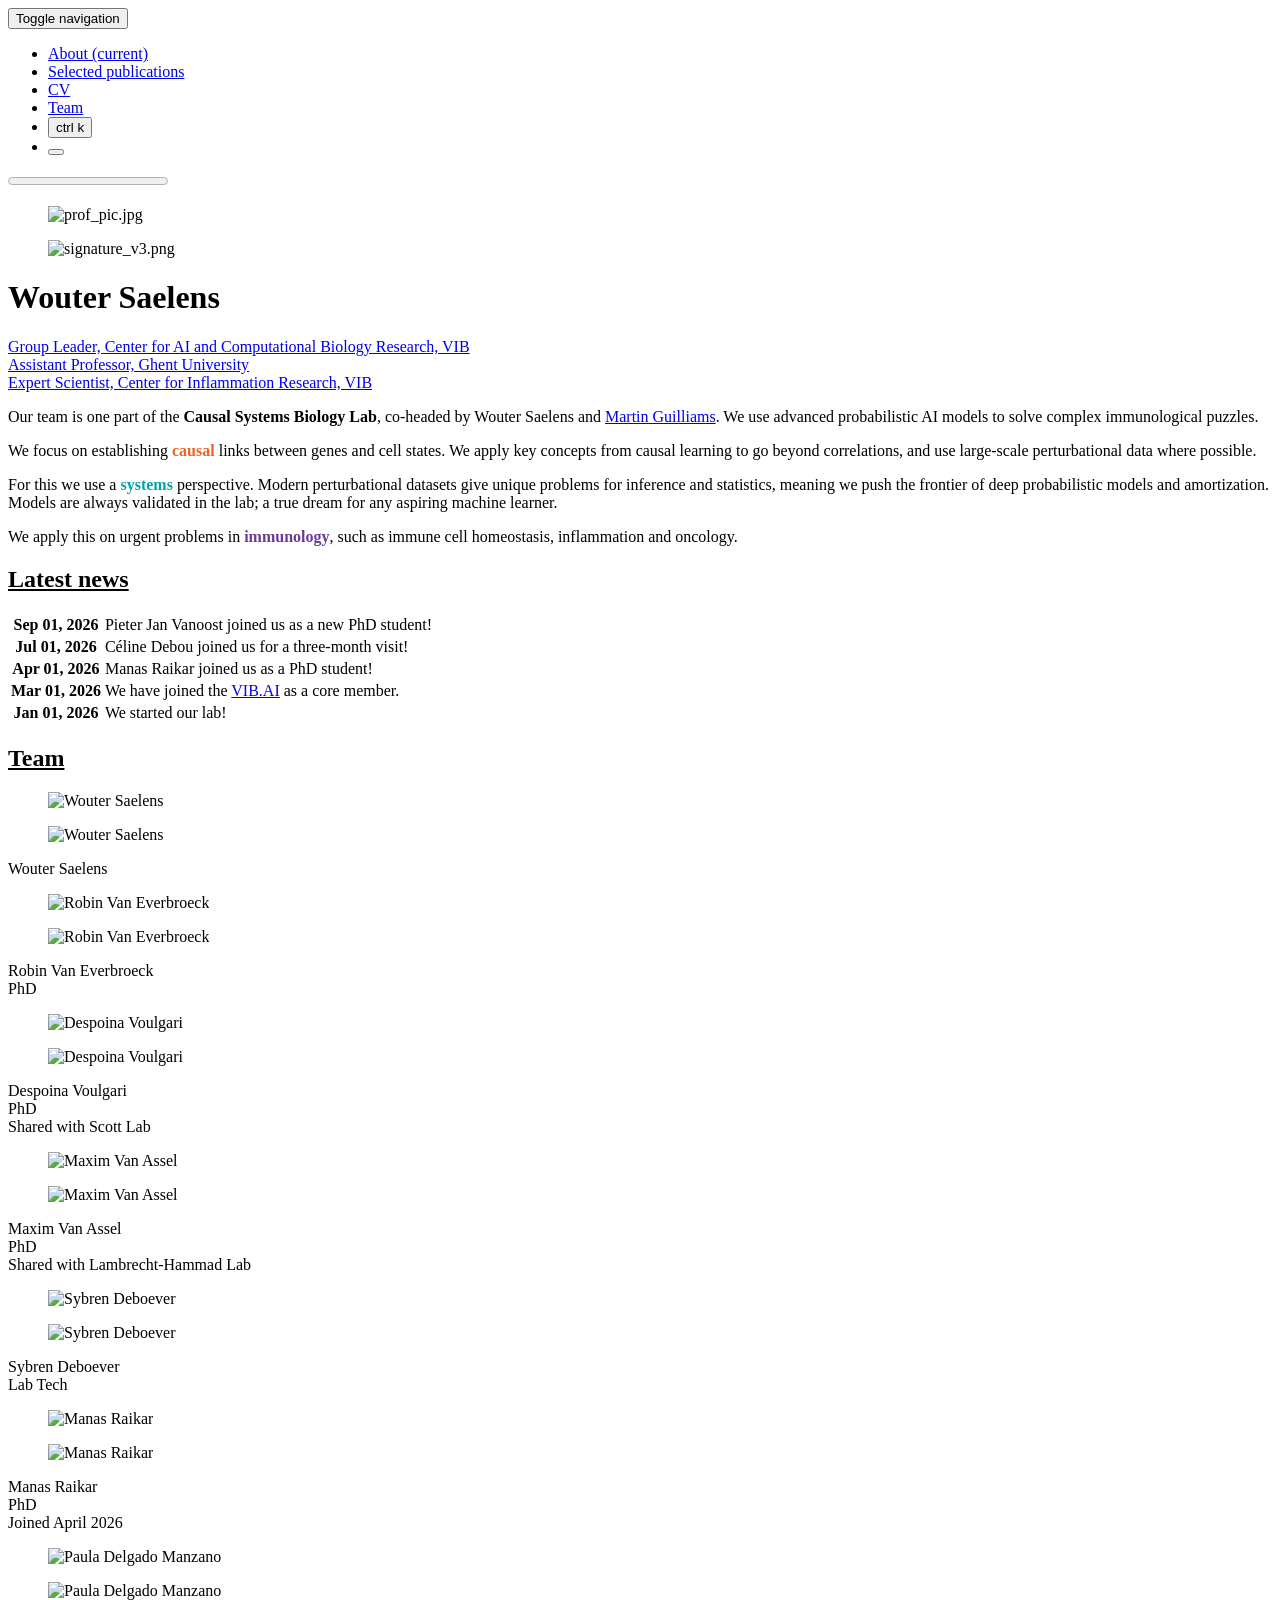
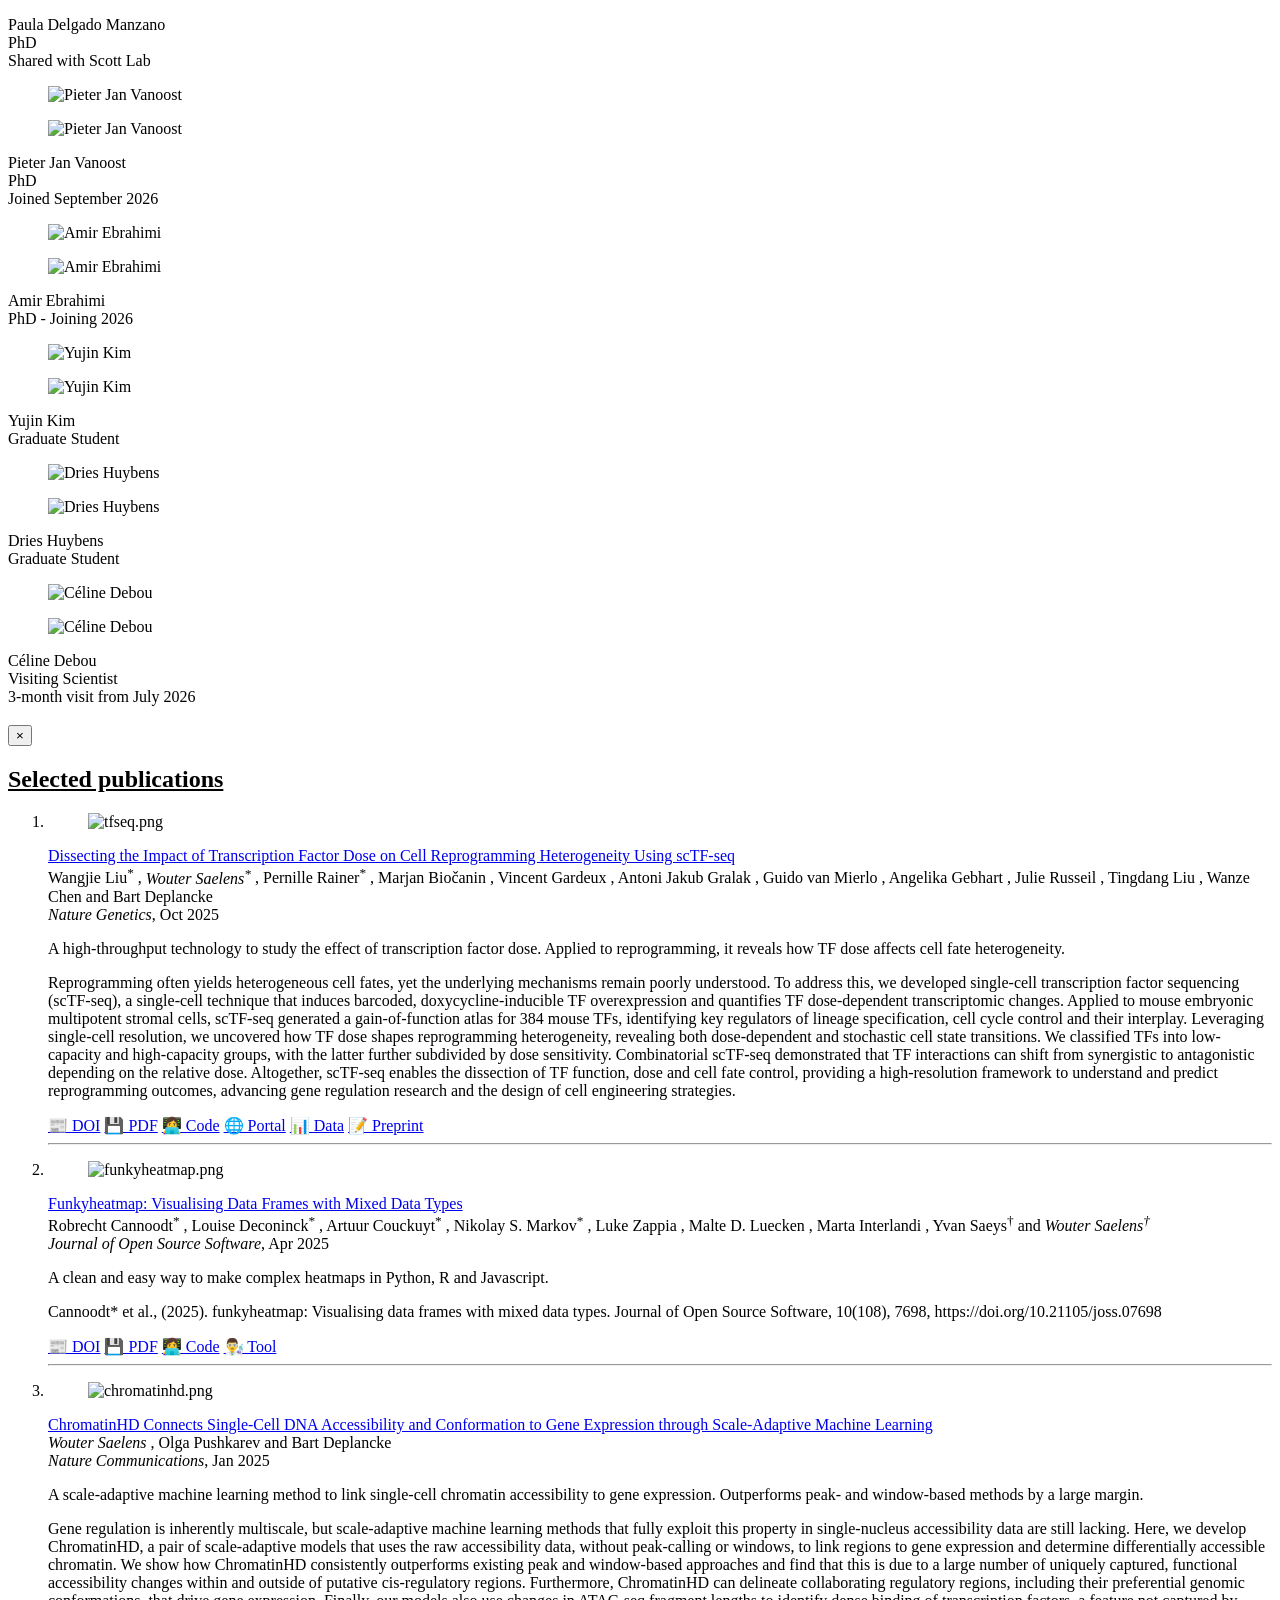
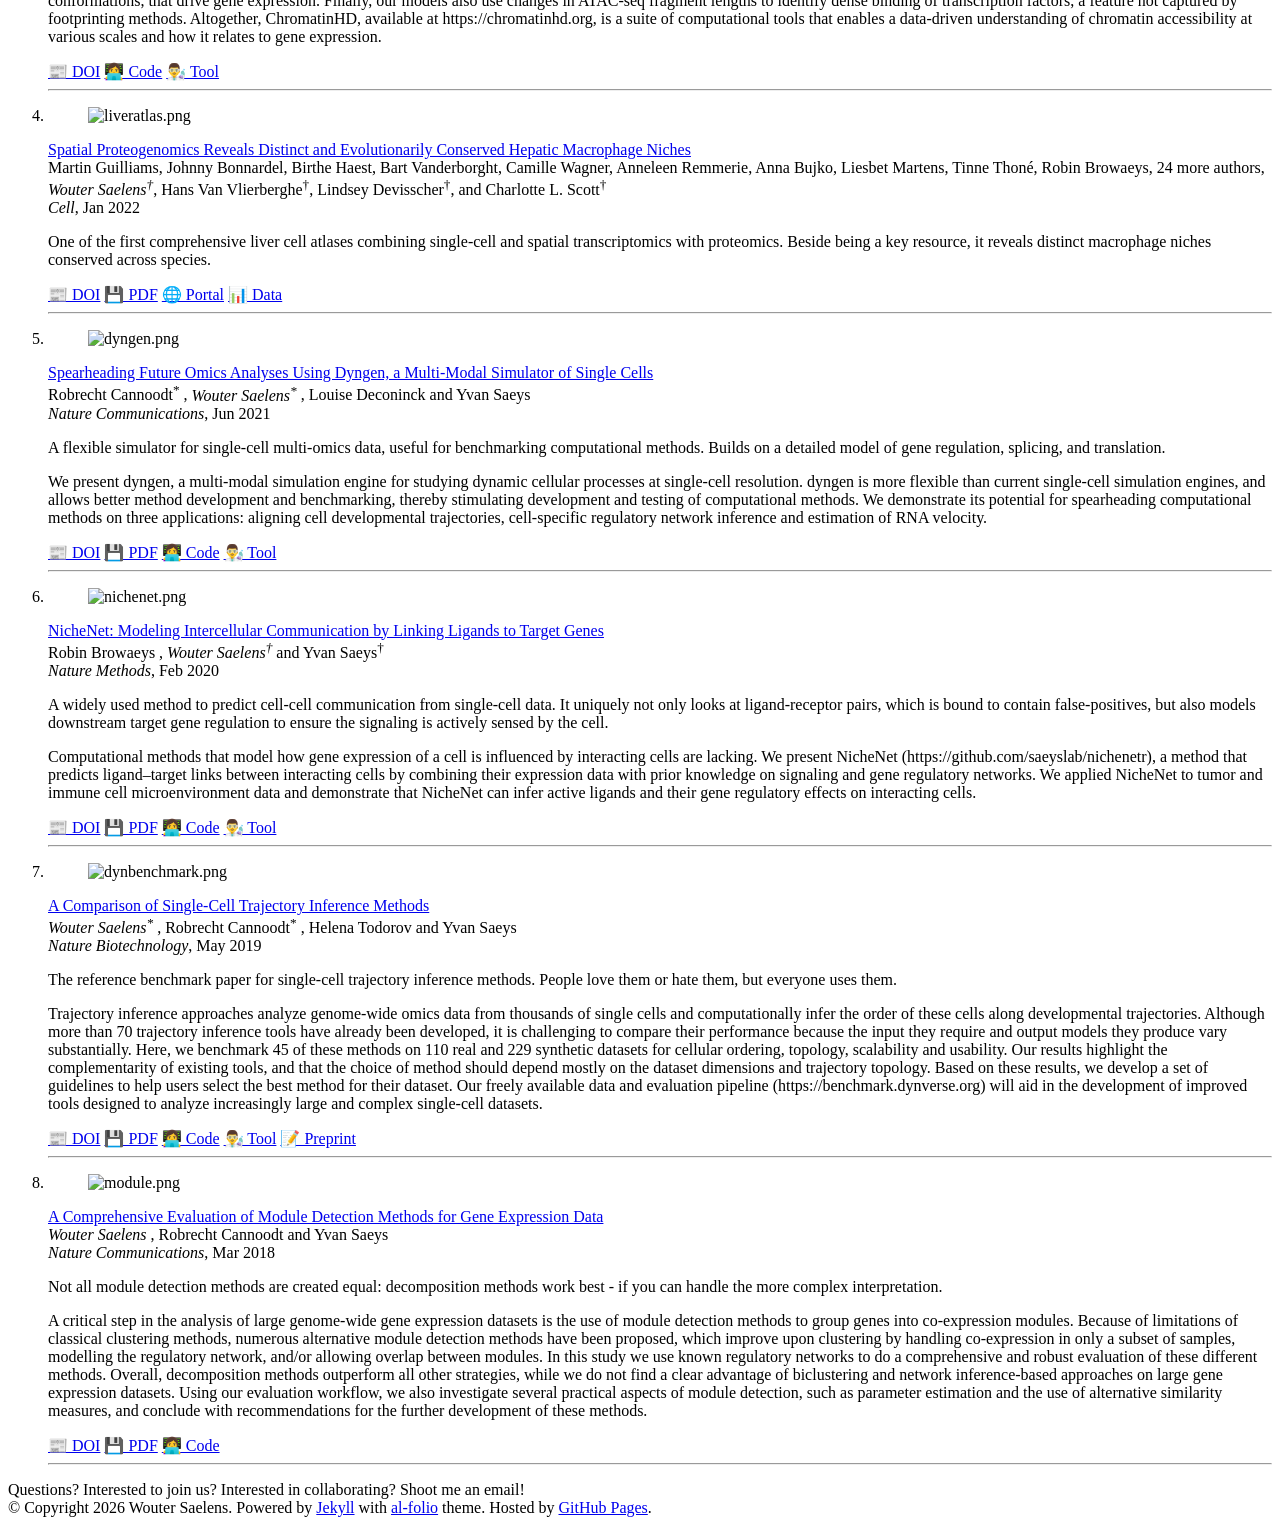
==== commit 2aea4ff5: "Add diagram placeholders to team cards" ====
--- a/index.html
+++ b/index.html
@@ -1,6 +1,6 @@
 <!DOCTYPE html> <html lang="en"> <head> <meta http-equiv="Content-Type" content="text/html; charset=UTF-8"> <meta charset="utf-8"> <meta name="viewport" content="width=device-width, initial-scale=1, shrink-to-fit=no"> <meta http-equiv="X-UA-Compatible" content="IE=edge"> <title> Wouter Saelens </title> <meta name="author" content="Wouter Saelens"> <meta name="description" content="A simple, whitespace theme for academics. Based on [*folio](https://github.com/bogoli/-folio) design. "> <meta name="keywords" content="wouter saelens, systems immunology, causal systems immunology, perturb-seq"> <link rel="stylesheet" href="/website-preview/assets/css/bootstrap.min.css?a4b3f509e79c54a512b890d73235ef04"> <link rel="stylesheet" href="https://cdn.jsdelivr.net/npm/mdbootstrap@4.20.0/css/mdb.min.css" integrity="sha256-jpjYvU3G3N6nrrBwXJoVEYI/0zw8htfFnhT9ljN3JJw=" crossorigin="anonymous"> <link defer rel="stylesheet" href="/website-preview/assets/css/academicons.min.css?f0b7046b84e425c55f3463ac249818f5"> <link defer rel="stylesheet" href="/website-preview/assets/css/scholar-icons.css?62b2ac103a88034e6882a5be5f3e2772"> <link defer rel="stylesheet" type="text/css" href="https://fonts.googleapis.com/css?family=Roboto:300,400,500,700|Roboto+Slab:100,300,400,500,700|Material+Icons&amp;display=swap"> <link defer rel="stylesheet" href="/website-preview/assets/css/jekyll-pygments-themes-github.css?591dab5a4e56573bf4ef7fd332894c99" media="" id="highlight_theme_light"> <link rel="shortcut icon" href="/website-preview/assets/img/favicon.png?d90c4676aecc5e63139075dc025ad672"> <link rel="stylesheet" href="/website-preview/assets/css/main.css?d41d8cd98f00b204e9800998ecf8427e"> <link rel="canonical" href="https://zouter.github.io/website-preview/"> <script src="/website-preview/assets/js/theme.js?a81d82887dd692e91686b43de4542f18"></script> <link defer rel="stylesheet" href="/website-preview/assets/css/jekyll-pygments-themes-native.css?5847e5ed4a4568527aa6cfab446049ca" media="none" id="highlight_theme_dark"> <script>
     initTheme();
-  </script> </head> <body class="fixed-top-nav sticky-bottom-footer"> <header> <nav id="navbar" class="navbar navbar-light navbar-expand-sm fixed-top" role="navigation"> <div class="container"> <button class="navbar-toggler collapsed ml-auto" type="button" data-toggle="collapse" data-target="#navbarNav" aria-controls="navbarNav" aria-expanded="false" aria-label="Toggle navigation"> <span class="sr-only">Toggle navigation</span> <span class="icon-bar top-bar"></span> <span class="icon-bar middle-bar"></span> <span class="icon-bar bottom-bar"></span> </button> <div class="collapse navbar-collapse text-right" id="navbarNav"> <ul class="navbar-nav ml-auto flex-nowrap"> <li class="nav-item active"> <a class="nav-link" href="/website-preview/">About <span class="sr-only">(current)</span> </a> </li> <li class="nav-item "> <a class="nav-link" href="/website-preview/publications/">Selected publications </a> </li> <li class="nav-item "> <a class="nav-link" href="/website-preview/cv/">CV </a> </li> <li class="nav-item "> <a class="nav-link" href="/website-preview/team/">Team </a> </li> <li class="nav-item"> <button id="search-toggle" title="Search" onclick="openSearchModal()"> <span class="nav-link">ctrl k <i class="ti ti-search"></i></span> </button> </li> <li class="toggle-container"> <button id="light-toggle" title="Change theme"> <i class="ti ti-sun-moon" id="light-toggle-system"></i> <i class="ti ti-moon-filled" id="light-toggle-dark"></i> <i class="ti ti-sun-filled" id="light-toggle-light"></i> </button> </li> </ul> </div> </div> </nav> <progress id="progress" value="0"> <div class="progress-container"> <span class="progress-bar"></span> </div> </progress> </header> <div class="container mt-5" role="main"> <div class="post"> <header class="post-header"> <div class="profile float-right"> <figure> <picture> <source class="responsive-img-srcset" srcset="/website-preview/assets/img/prof_pic-480.webp 480w,/website-preview/assets/img/prof_pic-800.webp 800w,/website-preview/assets/img/prof_pic-1400.webp 1400w," type="image/webp" sizes="(min-width: 1200px) 351.0px, (min-width: 400px) 30vw, 95vw"> <img src="/website-preview/assets/img/prof_pic.jpg?bbb397e83bd6dd5ee72bc6099f23bc92" class="img-fluid z-depth-1 rounded-circle" width="100%" height="auto" alt="prof_pic.jpg" loading="eager" onerror="this.onerror=null; $('.responsive-img-srcset').remove();"> </source></picture> </figure> <figure> <picture> <source class="responsive-img-srcset" srcset="/website-preview/assets/img/signature_v3-480.webp 480w,/website-preview/assets/img/signature_v3-800.webp 800w,/website-preview/assets/img/signature_v3-1400.webp 1400w," type="image/webp" sizes="(min-width: 1200px) 351.0px, (min-width: 400px) 30vw, 95vw"> <img src="/website-preview/assets/img/signature_v3.png?828f2510dc841bf826081ca6f37d7db3" class="img-fluid rounded" width="100%" height="auto" alt="signature_v3.png" loading="eager" onerror="this.onerror=null; $('.responsive-img-srcset').remove();"> </source></picture> </figure> </div> <h1 class="post-title"> <span class="font-weight-bold">Wouter</span> Saelens </h1> <p class="desc"><a href="https://www.vib.be" rel="external nofollow noopener" target="_blank">Group Leader, Center for AI and Computational Biology Research, VIB</a><br><a href="https://www.ugent.be/en" rel="external nofollow noopener" target="_blank">Assistant Professor, Ghent University</a><br><a href="https://www.vib.be" rel="external nofollow noopener" target="_blank">Expert Scientist, Center for Inflammation Research, VIB</a></p> </header> <article> <div class="clearfix"> <p>Our team is one part of the <strong>Causal Systems Biology Lab</strong>, co-headed by Wouter Saelens and <a href="https://guilliamslab.sites.vib.be/en" rel="external nofollow noopener" target="_blank">Martin Guilliams</a>. We use advanced probabilistic AI models to solve complex immunological puzzles.</p> <p>We focus on establishing <strong style="color:#EC6524">causal</strong> links between genes and cell states. We apply key concepts from causal learning to go beyond correlations, and use large-scale perturbational data where possible.</p> <p>For this we use a <strong style="color:#04A2A7">systems</strong> perspective. Modern perturbational datasets give unique problems for inference and statistics, meaning we push the frontier of deep probabilistic models and amortization. Models are always validated in the lab; a true dream for any aspiring machine learner.</p> <p>We apply this on urgent problems in <strong style="color:#6A3B91">immunology</strong>, such as immune cell homeostasis, inflammation and oncology.</p> </div> <h2> <a href="/website-preview/news/" style="color: inherit">Latest news</a> </h2> <div class="news"> <div class="table-responsive" style="max-height: 60vw"> <table class="table table-sm table-borderless"> <tr> <th scope="row" style="width: 20%">Sep 01, 2026</th> <td> Pieter Jan Vanoost joined us as a new PhD student! </td> </tr> <tr> <th scope="row" style="width: 20%">Jul 01, 2026</th> <td> Céline Debou joined us for a three-month visit! </td> </tr> <tr> <th scope="row" style="width: 20%">Apr 01, 2026</th> <td> Manas Raikar joined us as a PhD student! </td> </tr> <tr> <th scope="row" style="width: 20%">Mar 01, 2026</th> <td> We have joined the <a href="https://www.vib.ai" rel="external nofollow noopener" target="_blank">VIB.AI</a> as a core member. </td> </tr> <tr> <th scope="row" style="width: 20%">Jan 01, 2026</th> <td> We started our lab! </td> </tr> </table> </div> </div> <h2> <a href="/website-preview/profiles/" style="color: inherit">Team</a> </h2> <div class="team-grid"> <article class="team-card team-card-purplecyanorange" data-content="&lt;p&gt;Passionate with using advanced probabilistic AI models to solve ever-more-difficult biological puzzles. Leads a team of people with the same goal, but with each bringing their own unique perspective.&lt;/p&gt; " data-title="Wouter Saelens" data-scheme="/website-preview/assets/img/profiles/schemes/wouters.png"> <div class="team-images"> <div class="team-image"> <figure> <picture> <source class="responsive-img-srcset" srcset="/website-preview/assets/img/profiles/photos/wouters-480.webp 480w,/website-preview/assets/img/profiles/photos/wouters-800.webp 800w,/website-preview/assets/img/profiles/photos/wouters-1400.webp 1400w," type="image/webp" sizes="(min-width: 1200px) 200px, (min-width: 576px) 200px, 90vw"> <img src="/website-preview/assets/img/profiles/photos/wouters.jpg" class="img-fluid team-photo" width="100%" height="auto" alt="Wouter Saelens" loading="eager" onerror="this.onerror=null; $('.responsive-img-srcset').remove();"> </source></picture> </figure> </div> <div class="team-image"> <figure> <picture> <source class="responsive-img-srcset" srcset="/website-preview/assets/img/profiles/schemes/wouters-480.webp 480w,/website-preview/assets/img/profiles/schemes/wouters-800.webp 800w,/website-preview/assets/img/profiles/schemes/wouters-1400.webp 1400w," type="image/webp" sizes="(min-width: 1200px) 200px, (min-width: 576px) 200px, 90vw"> <img src="/website-preview/assets/img/profiles/schemes/wouters.png" class="img-fluid team-photo" width="100%" height="auto" alt="Wouter Saelens" loading="eager" onerror="this.onerror=null; $('.responsive-img-srcset').remove();"> </source></picture> </figure> </div> </div> <div class="team-name">Wouter Saelens</div> </article> <article class="team-card team-card-cyanorange" data-content=" " data-title="Robin Van Everbroeck" data-scheme="/website-preview/assets/img/profiles/schemes/robinve.png"> <div class="team-images"> <div class="team-image"> <figure> <picture> <source class="responsive-img-srcset" srcset="/website-preview/assets/img/profiles/photos/robinve.png.webp" sizes="(min-width: 1200px) 200px, (min-width: 576px) 200px, 90vw"> <img src="/website-preview/assets/img/profiles/photos/robinve.png.webp" class="img-fluid team-photo" width="100%" height="auto" alt="Robin Van Everbroeck" loading="eager" onerror="this.onerror=null; $('.responsive-img-srcset').remove();"> </source></picture> </figure> </div> <div class="team-image"> <figure> <picture> <source class="responsive-img-srcset" srcset="/website-preview/assets/img/profiles/schemes/robinve-480.webp 480w,/website-preview/assets/img/profiles/schemes/robinve-800.webp 800w,/website-preview/assets/img/profiles/schemes/robinve-1400.webp 1400w," type="image/webp" sizes="(min-width: 1200px) 200px, (min-width: 576px) 200px, 90vw"> <img src="/website-preview/assets/img/profiles/schemes/robinve.png" class="img-fluid team-photo" width="100%" height="auto" alt="Robin Van Everbroeck" loading="eager" onerror="this.onerror=null; $('.responsive-img-srcset').remove();"> </source></picture> </figure> </div> </div> <div class="team-name">Robin Van Everbroeck</div> <div class="team-comment">PhD</div> </article> <article class="team-card team-card-purplecyan"> <div class="team-images"> <div class="team-image"> <figure> <picture> <source class="responsive-img-srcset" srcset="/website-preview/assets/img/profiles/photos/despoinav-480.webp 480w,/website-preview/assets/img/profiles/photos/despoinav-800.webp 800w,/website-preview/assets/img/profiles/photos/despoinav-1400.webp 1400w," type="image/webp" sizes="(min-width: 1200px) 200px, (min-width: 576px) 200px, 90vw"> <img src="/website-preview/assets/img/profiles/photos/despoinav.jpg" class="img-fluid team-photo" width="100%" height="auto" alt="Despoina Voulgari" loading="eager" onerror="this.onerror=null; $('.responsive-img-srcset').remove();"> </source></picture> </figure> </div> </div> <div class="team-name">Despoina Voulgari</div> <div class="team-comment">PhD</div> <div class="team-more">Shared with Scott Lab</div> </article> <article class="team-card team-card-purpleorange" data-content=" " data-title="Maxim Van Assel" data-scheme="/website-preview/assets/img/profiles/schemes/maximva.png"> <div class="team-images"> <div class="team-image"> <figure> <picture> <source class="responsive-img-srcset" srcset="/website-preview/assets/img/profiles/photos/maximva-480.webp 480w,/website-preview/assets/img/profiles/photos/maximva-800.webp 800w,/website-preview/assets/img/profiles/photos/maximva-1400.webp 1400w," type="image/webp" sizes="(min-width: 1200px) 200px, (min-width: 576px) 200px, 90vw"> <img src="/website-preview/assets/img/profiles/photos/maximva.png" class="img-fluid team-photo" width="100%" height="auto" alt="Maxim Van Assel" loading="eager" onerror="this.onerror=null; $('.responsive-img-srcset').remove();"> </source></picture> </figure> </div> <div class="team-image"> <figure> <picture> <source class="responsive-img-srcset" srcset="/website-preview/assets/img/profiles/schemes/maximva-480.webp 480w,/website-preview/assets/img/profiles/schemes/maximva-800.webp 800w,/website-preview/assets/img/profiles/schemes/maximva-1400.webp 1400w," type="image/webp" sizes="(min-width: 1200px) 200px, (min-width: 576px) 200px, 90vw"> <img src="/website-preview/assets/img/profiles/schemes/maximva.png" class="img-fluid team-photo" width="100%" height="auto" alt="Maxim Van Assel" loading="eager" onerror="this.onerror=null; $('.responsive-img-srcset').remove();"> </source></picture> </figure> </div> </div> <div class="team-name">Maxim Van Assel</div> <div class="team-comment">PhD</div> <div class="team-more">Shared with Lambrecht-Hammad Lab</div> </article> <article class="team-card team-card-purplecyan"> <div class="team-images"> <div class="team-image"> <figure> <picture> <source class="responsive-img-srcset" srcset="/website-preview/assets/img/profiles/photos/placeholder-480.webp 480w,/website-preview/assets/img/profiles/photos/placeholder-800.webp 800w,/website-preview/assets/img/profiles/photos/placeholder-1400.webp 1400w," type="image/webp" sizes="(min-width: 1200px) 200px, (min-width: 576px) 200px, 90vw"> <img src="/website-preview/assets/img/profiles/photos/placeholder.png" class="img-fluid team-photo" width="100%" height="auto" alt="Sybren Deboever" loading="eager" onerror="this.onerror=null; $('.responsive-img-srcset').remove();"> </source></picture> </figure> </div> <div class="team-image"> <figure> <picture> <source class="responsive-img-srcset" srcset="/website-preview/assets/img/profiles/schemes/sybrendb-480.webp 480w,/website-preview/assets/img/profiles/schemes/sybrendb-800.webp 800w,/website-preview/assets/img/profiles/schemes/sybrendb-1400.webp 1400w," type="image/webp" sizes="(min-width: 1200px) 200px, (min-width: 576px) 200px, 90vw"> <img src="/website-preview/assets/img/profiles/schemes/sybrendb.png" class="img-fluid team-photo" width="100%" height="auto" alt="Sybren Deboever" loading="eager" onerror="this.onerror=null; $('.responsive-img-srcset').remove();"> </source></picture> </figure> </div> </div> <div class="team-name">Sybren Deboever</div> <div class="team-comment">Lab Tech</div> </article> <article class="team-card team-card-purpleorange"> <div class="team-images"> <div class="team-image"> <figure> <picture> <source class="responsive-img-srcset" srcset="/website-preview/assets/img/profiles/photos/manasr-photo-480.webp 480w,/website-preview/assets/img/profiles/photos/manasr-photo-800.webp 800w,/website-preview/assets/img/profiles/photos/manasr-photo-1400.webp 1400w," type="image/webp" sizes="(min-width: 1200px) 200px, (min-width: 576px) 200px, 90vw"> <img src="/website-preview/assets/img/profiles/photos/manasr-photo.png" class="img-fluid team-photo" width="100%" height="auto" alt="Manas Raikar" loading="eager" onerror="this.onerror=null; $('.responsive-img-srcset').remove();"> </source></picture> </figure> </div> <div class="team-image"> <figure> <picture> <source class="responsive-img-srcset" srcset="/website-preview/assets/img/profiles/schemes/manasr-480.webp 480w,/website-preview/assets/img/profiles/schemes/manasr-800.webp 800w,/website-preview/assets/img/profiles/schemes/manasr-1400.webp 1400w," type="image/webp" sizes="(min-width: 1200px) 200px, (min-width: 576px) 200px, 90vw"> <img src="/website-preview/assets/img/profiles/schemes/manasr.png" class="img-fluid team-photo" width="100%" height="auto" alt="Manas Raikar" loading="eager" onerror="this.onerror=null; $('.responsive-img-srcset').remove();"> </source></picture> </figure> </div> </div> <div class="team-name">Manas Raikar</div> <div class="team-comment">PhD</div> <div class="team-more">Joined April 2026</div> </article> <article class="team-card team-card-cyanorange"> <div class="team-images"> <div class="team-image"> <figure> <picture> <source class="responsive-img-srcset" srcset="/website-preview/assets/img/profiles/photos/pauladm-480.webp 480w,/website-preview/assets/img/profiles/photos/pauladm-800.webp 800w,/website-preview/assets/img/profiles/photos/pauladm-1400.webp 1400w," type="image/webp" sizes="(min-width: 1200px) 200px, (min-width: 576px) 200px, 90vw"> <img src="/website-preview/assets/img/profiles/photos/pauladm.jpg" class="img-fluid team-photo" width="100%" height="auto" alt="Paula Delgado Manzano" loading="eager" onerror="this.onerror=null; $('.responsive-img-srcset').remove();"> </source></picture> </figure> </div> </div> <div class="team-name">Paula Delgado Manzano</div> <div class="team-comment">PhD</div> <div class="team-more">Shared with Scott Lab</div> </article> <article class="team-card team-card-purpleorange"> <div class="team-images"> <div class="team-image"> <figure> <picture> <source class="responsive-img-srcset" srcset="/website-preview/assets/img/profiles/photos/pieterjanv-480.webp 480w,/website-preview/assets/img/profiles/photos/pieterjanv-800.webp 800w,/website-preview/assets/img/profiles/photos/pieterjanv-1400.webp 1400w," type="image/webp" sizes="(min-width: 1200px) 200px, (min-width: 576px) 200px, 90vw"> <img src="/website-preview/assets/img/profiles/photos/pieterjanv.jpg" class="img-fluid team-photo" width="100%" height="auto" alt="Pieter Jan Vanoost" loading="eager" onerror="this.onerror=null; $('.responsive-img-srcset').remove();"> </source></picture> </figure> </div> </div> <div class="team-name">Pieter Jan Vanoost</div> <div class="team-comment">PhD</div> <div class="team-more">Joined September 2026</div> </article> <article class="team-card team-card-purplecyan"> <div class="team-images"> <div class="team-image"> <figure> <picture> <source class="responsive-img-srcset" srcset="/website-preview/assets/img/profiles/photos/placeholder-480.webp 480w,/website-preview/assets/img/profiles/photos/placeholder-800.webp 800w,/website-preview/assets/img/profiles/photos/placeholder-1400.webp 1400w," type="image/webp" sizes="(min-width: 1200px) 200px, (min-width: 576px) 200px, 90vw"> <img src="/website-preview/assets/img/profiles/photos/placeholder.png" class="img-fluid team-photo" width="100%" height="auto" alt="Amir Ebrahimi" loading="eager" onerror="this.onerror=null; $('.responsive-img-srcset').remove();"> </source></picture> </figure> </div> <div class="team-image"> <figure> <picture> <source class="responsive-img-srcset" srcset="/website-preview/assets/img/profiles/schemes/amire-480.webp 480w,/website-preview/assets/img/profiles/schemes/amire-800.webp 800w,/website-preview/assets/img/profiles/schemes/amire-1400.webp 1400w," type="image/webp" sizes="(min-width: 1200px) 200px, (min-width: 576px) 200px, 90vw"> <img src="/website-preview/assets/img/profiles/schemes/amire.png" class="img-fluid team-photo" width="100%" height="auto" alt="Amir Ebrahimi" loading="eager" onerror="this.onerror=null; $('.responsive-img-srcset').remove();"> </source></picture> </figure> </div> </div> <div class="team-name">Amir Ebrahimi</div> <div class="team-comment">PhD - Joining 2026</div> </article> <article class="team-card team-card-purplecyan"> <div class="team-images"> <div class="team-image"> <figure> <picture> <source class="responsive-img-srcset" srcset="/website-preview/assets/img/profiles/photos/placeholder-480.webp 480w,/website-preview/assets/img/profiles/photos/placeholder-800.webp 800w,/website-preview/assets/img/profiles/photos/placeholder-1400.webp 1400w," type="image/webp" sizes="(min-width: 1200px) 200px, (min-width: 576px) 200px, 90vw"> <img src="/website-preview/assets/img/profiles/photos/placeholder.png" class="img-fluid team-photo" width="100%" height="auto" alt="Yujin Kim" loading="eager" onerror="this.onerror=null; $('.responsive-img-srcset').remove();"> </source></picture> </figure> </div> <div class="team-image"> <figure> <picture> <source class="responsive-img-srcset" srcset="/website-preview/assets/img/profiles/schemes/yujink-480.webp 480w,/website-preview/assets/img/profiles/schemes/yujink-800.webp 800w,/website-preview/assets/img/profiles/schemes/yujink-1400.webp 1400w," type="image/webp" sizes="(min-width: 1200px) 200px, (min-width: 576px) 200px, 90vw"> <img src="/website-preview/assets/img/profiles/schemes/yujink.png" class="img-fluid team-photo" width="100%" height="auto" alt="Yujin Kim" loading="eager" onerror="this.onerror=null; $('.responsive-img-srcset').remove();"> </source></picture> </figure> </div> </div> <div class="team-name">Yujin Kim</div> <div class="team-comment">Graduate Student</div> </article> <article class="team-card team-card-cyanorange"> <div class="team-images"> <div class="team-image"> <figure> <picture> <source class="responsive-img-srcset" srcset="/website-preview/assets/img/profiles/photos/placeholder-480.webp 480w,/website-preview/assets/img/profiles/photos/placeholder-800.webp 800w,/website-preview/assets/img/profiles/photos/placeholder-1400.webp 1400w," type="image/webp" sizes="(min-width: 1200px) 200px, (min-width: 576px) 200px, 90vw"> <img src="/website-preview/assets/img/profiles/photos/placeholder.png" class="img-fluid team-photo" width="100%" height="auto" alt="Dries Huybens" loading="eager" onerror="this.onerror=null; $('.responsive-img-srcset').remove();"> </source></picture> </figure> </div> </div> <div class="team-name">Dries Huybens</div> <div class="team-comment">Graduate Student</div> </article> <article class="team-card team-card-purplecyan"> <div class="team-images"> <div class="team-image"> <figure> <picture> <source class="responsive-img-srcset" srcset="/website-preview/assets/img/profiles/photos/celined-480.webp 480w,/website-preview/assets/img/profiles/photos/celined-800.webp 800w,/website-preview/assets/img/profiles/photos/celined-1400.webp 1400w," type="image/webp" sizes="(min-width: 1200px) 200px, (min-width: 576px) 200px, 90vw"> <img src="/website-preview/assets/img/profiles/photos/celined.jpeg" class="img-fluid team-photo" width="100%" height="auto" alt="Céline Debou" loading="eager" onerror="this.onerror=null; $('.responsive-img-srcset').remove();"> </source></picture> </figure> </div> </div> <div class="team-name">Céline Debou</div> <div class="team-comment">Visiting Scientist</div> <div class="team-more">3-month visit from July 2026</div> </article> </div> <div id="teamModal" class="team-modal"> <div id="teamModalOverlay" class="team-modal-overlay"></div> <div class="team-modal-content"> <div class="team-modal-header"> <h2 id="teamModalTitle" class="team-modal-title"></h2> <button id="teamModalClose" class="team-modal-close" aria-label="Close modal">×</button> </div> <div id="teamModalBody" class="team-modal-body"></div> </div> </div> <script src="/website-preview/assets/js/team-modal.js?ab6573f1eb01e4e72af067daa5be1c71" type="text/javascript"></script> <h2> <a href="/website-preview/publications/" style="color: inherit">Selected publications</a> </h2> <div class="publications"> <ol class="bibliography"> <li> <div class="row"> <div class="col-sm-2 abbr"> <figure> <picture> <img src="/website-preview/assets/img/publication_preview/tfseq.png" class="" width="100%" height="auto" alt="tfseq.png" data-zoomable loading="eager" onerror="this.onerror=null; $('.responsive-img-srcset').remove();"> </picture> </figure> </div> <div id="liuDissectingImpactTranscription2025" class="col-sm-9"> <div class="title"><a href="https://doi.org/10.1038/s41588-025-02343-7" rel="external nofollow noopener" target="_blank">Dissecting the Impact of Transcription Factor Dose on Cell Reprogramming Heterogeneity Using scTF-seq</a></div> <div class="author"> Wangjie Liu<sup>*</sup> , <em>Wouter Saelens<sup>*</sup></em> , Pernille Rainer<sup>*</sup> , Marjan Biočanin , Vincent Gardeux , Antoni Jakub Gralak , Guido van Mierlo , Angelika Gebhart , Julie Russeil , Tingdang Liu , Wanze Chen and Bart Deplancke <i class="fa-solid fa-circle-info ml-1" data-toggle="popover" data-placement="top" data-html="true" data-content="* contributed equally"> </i> </div> <div class="periodical"> <em>Nature Genetics</em>, Oct 2025 </div> <div class="periodical"> </div> <div class="abstract"> <p>A high-throughput technology to study the effect of transcription factor dose. Applied to reprogramming, it reveals how TF dose affects cell fate heterogeneity.</p> </div> <div class="abstract hidden"> <p>Reprogramming often yields heterogeneous cell fates, yet the underlying mechanisms remain poorly understood. To address this, we developed single-cell transcription factor sequencing (scTF-seq), a single-cell technique that induces barcoded, doxycycline-inducible TF overexpression and quantifies TF dose-dependent transcriptomic changes. Applied to mouse embryonic multipotent stromal cells, scTF-seq generated a gain-of-function atlas for 384 mouse TFs, identifying key regulators of lineage specification, cell cycle control and their interplay. Leveraging single-cell resolution, we uncovered how TF dose shapes reprogramming heterogeneity, revealing both dose-dependent and stochastic cell state transitions. We classified TFs into low-capacity and high-capacity groups, with the latter further subdivided by dose sensitivity. Combinatorial scTF-seq demonstrated that TF interactions can shift from synergistic to antagonistic depending on the relative dose. Altogether, scTF-seq enables the dissection of TF function, dose and cell fate control, providing a high-resolution framework to understand and predict reprogramming outcomes, advancing gene regulation research and the design of cell engineering strategies.</p> </div> </div> <div class="col-sm-8 abbr"> <div class="links"> <a href="https://doi.org/10.1038/s41588-025-02343-7" class="btn z-depth-0" role="button" style="font-size: 1rem;" rel="external nofollow noopener" target="_blank">📰 DOI</a> <a href="https://biblio.ugent.be/publication/01KABRXP674FBEHGA9DT1ADWS9/file/01KABS4VNDH98331NACCRMETTN.pdf" class="btn z-depth-0" role="button" style="font-size: 1rem;" rel="external nofollow noopener" target="_blank">💾 PDF</a> <a href="https://github.com/DeplanckeLab/TF-seq" class="btn z-depth-0" role="button" style="font-size: 1rem;" rel="external nofollow noopener" target="_blank">👩‍💻 Code</a> <a href="https://asap.epfl.ch/projects/ASAP96" class="btn z-depth-0" role="button" style="font-size: 1rem;" rel="external nofollow noopener" target="_blank">🌐 Portal</a> <a href="https://www.ebi.ac.uk/biostudies/arrayexpress/studies/E-MTAB-13010" class="btn z-depth-0" role="button" style="font-size: 1rem;" rel="external nofollow noopener" target="_blank">📊 Data</a> <a href="https://www.biorxiv.org/content/10.1101/2024.01.30.577921v1" class="btn z-depth-0" role="button" style="font-size: 1rem;" rel="external nofollow noopener" target="_blank">📝 Preprint</a> </div> </div> </div> <hr> <script>
+  </script> </head> <body class="fixed-top-nav sticky-bottom-footer"> <header> <nav id="navbar" class="navbar navbar-light navbar-expand-sm fixed-top" role="navigation"> <div class="container"> <button class="navbar-toggler collapsed ml-auto" type="button" data-toggle="collapse" data-target="#navbarNav" aria-controls="navbarNav" aria-expanded="false" aria-label="Toggle navigation"> <span class="sr-only">Toggle navigation</span> <span class="icon-bar top-bar"></span> <span class="icon-bar middle-bar"></span> <span class="icon-bar bottom-bar"></span> </button> <div class="collapse navbar-collapse text-right" id="navbarNav"> <ul class="navbar-nav ml-auto flex-nowrap"> <li class="nav-item active"> <a class="nav-link" href="/website-preview/">About <span class="sr-only">(current)</span> </a> </li> <li class="nav-item "> <a class="nav-link" href="/website-preview/publications/">Selected publications </a> </li> <li class="nav-item "> <a class="nav-link" href="/website-preview/cv/">CV </a> </li> <li class="nav-item "> <a class="nav-link" href="/website-preview/team/">Team </a> </li> <li class="nav-item"> <button id="search-toggle" title="Search" onclick="openSearchModal()"> <span class="nav-link">ctrl k <i class="ti ti-search"></i></span> </button> </li> <li class="toggle-container"> <button id="light-toggle" title="Change theme"> <i class="ti ti-sun-moon" id="light-toggle-system"></i> <i class="ti ti-moon-filled" id="light-toggle-dark"></i> <i class="ti ti-sun-filled" id="light-toggle-light"></i> </button> </li> </ul> </div> </div> </nav> <progress id="progress" value="0"> <div class="progress-container"> <span class="progress-bar"></span> </div> </progress> </header> <div class="container mt-5" role="main"> <div class="post"> <header class="post-header"> <div class="profile float-right"> <figure> <picture> <source class="responsive-img-srcset" srcset="/website-preview/assets/img/prof_pic-480.webp 480w,/website-preview/assets/img/prof_pic-800.webp 800w,/website-preview/assets/img/prof_pic-1400.webp 1400w," type="image/webp" sizes="(min-width: 1200px) 351.0px, (min-width: 400px) 30vw, 95vw"> <img src="/website-preview/assets/img/prof_pic.jpg?bbb397e83bd6dd5ee72bc6099f23bc92" class="img-fluid z-depth-1 rounded-circle" width="100%" height="auto" alt="prof_pic.jpg" loading="eager" onerror="this.onerror=null; $('.responsive-img-srcset').remove();"> </source></picture> </figure> <figure> <picture> <source class="responsive-img-srcset" srcset="/website-preview/assets/img/signature_v3-480.webp 480w,/website-preview/assets/img/signature_v3-800.webp 800w,/website-preview/assets/img/signature_v3-1400.webp 1400w," type="image/webp" sizes="(min-width: 1200px) 351.0px, (min-width: 400px) 30vw, 95vw"> <img src="/website-preview/assets/img/signature_v3.png?828f2510dc841bf826081ca6f37d7db3" class="img-fluid rounded" width="100%" height="auto" alt="signature_v3.png" loading="eager" onerror="this.onerror=null; $('.responsive-img-srcset').remove();"> </source></picture> </figure> </div> <h1 class="post-title"> <span class="font-weight-bold">Wouter</span> Saelens </h1> <p class="desc"><a href="https://www.vib.be" rel="external nofollow noopener" target="_blank">Group Leader, Center for AI and Computational Biology Research, VIB</a><br><a href="https://www.ugent.be/en" rel="external nofollow noopener" target="_blank">Assistant Professor, Ghent University</a><br><a href="https://www.vib.be" rel="external nofollow noopener" target="_blank">Expert Scientist, Center for Inflammation Research, VIB</a></p> </header> <article> <div class="clearfix"> <p>Our team is one part of the <strong>Causal Systems Biology Lab</strong>, co-headed by Wouter Saelens and <a href="https://guilliamslab.sites.vib.be/en" rel="external nofollow noopener" target="_blank">Martin Guilliams</a>. We use advanced probabilistic AI models to solve complex immunological puzzles.</p> <p>We focus on establishing <strong style="color:#EC6524">causal</strong> links between genes and cell states. We apply key concepts from causal learning to go beyond correlations, and use large-scale perturbational data where possible.</p> <p>For this we use a <strong style="color:#04A2A7">systems</strong> perspective. Modern perturbational datasets give unique problems for inference and statistics, meaning we push the frontier of deep probabilistic models and amortization. Models are always validated in the lab; a true dream for any aspiring machine learner.</p> <p>We apply this on urgent problems in <strong style="color:#6A3B91">immunology</strong>, such as immune cell homeostasis, inflammation and oncology.</p> </div> <h2> <a href="/website-preview/news/" style="color: inherit">Latest news</a> </h2> <div class="news"> <div class="table-responsive" style="max-height: 60vw"> <table class="table table-sm table-borderless"> <tr> <th scope="row" style="width: 20%">Sep 01, 2026</th> <td> Pieter Jan Vanoost joined us as a new PhD student! </td> </tr> <tr> <th scope="row" style="width: 20%">Jul 01, 2026</th> <td> Céline Debou joined us for a three-month visit! </td> </tr> <tr> <th scope="row" style="width: 20%">Apr 01, 2026</th> <td> Manas Raikar joined us as a PhD student! </td> </tr> <tr> <th scope="row" style="width: 20%">Mar 01, 2026</th> <td> We have joined the <a href="https://www.vib.ai" rel="external nofollow noopener" target="_blank">VIB.AI</a> as a core member. </td> </tr> <tr> <th scope="row" style="width: 20%">Jan 01, 2026</th> <td> We started our lab! </td> </tr> </table> </div> </div> <h2> <a href="/website-preview/profiles/" style="color: inherit">Team</a> </h2> <div class="team-grid"> <article class="team-card team-card-purplecyanorange" data-content="&lt;p&gt;Passionate with using advanced probabilistic AI models to solve ever-more-difficult biological puzzles. Leads a team of people with the same goal, but with each bringing their own unique perspective.&lt;/p&gt; " data-title="Wouter Saelens" data-scheme="/website-preview/assets/img/profiles/schemes/wouters.png"> <div class="team-images"> <div class="team-image"> <figure> <picture> <source class="responsive-img-srcset" srcset="/website-preview/assets/img/profiles/photos/wouters-480.webp 480w,/website-preview/assets/img/profiles/photos/wouters-800.webp 800w,/website-preview/assets/img/profiles/photos/wouters-1400.webp 1400w," type="image/webp" sizes="(min-width: 1200px) 200px, (min-width: 576px) 200px, 90vw"> <img src="/website-preview/assets/img/profiles/photos/wouters.jpg" class="img-fluid team-photo" width="100%" height="auto" alt="Wouter Saelens" loading="eager" onerror="this.onerror=null; $('.responsive-img-srcset').remove();"> </source></picture> </figure> </div> <div class="team-image"> <figure> <picture> <source class="responsive-img-srcset" srcset="/website-preview/assets/img/profiles/schemes/wouters-480.webp 480w,/website-preview/assets/img/profiles/schemes/wouters-800.webp 800w,/website-preview/assets/img/profiles/schemes/wouters-1400.webp 1400w," type="image/webp" sizes="(min-width: 1200px) 200px, (min-width: 576px) 200px, 90vw"> <img src="/website-preview/assets/img/profiles/schemes/wouters.png" class="img-fluid team-photo" width="100%" height="auto" alt="Wouter Saelens" loading="eager" onerror="this.onerror=null; $('.responsive-img-srcset').remove();"> </source></picture> </figure> </div> </div> <div class="team-name">Wouter Saelens</div> </article> <article class="team-card team-card-cyanorange" data-content=" " data-title="Robin Van Everbroeck" data-scheme="/website-preview/assets/img/profiles/schemes/robinve.png"> <div class="team-images"> <div class="team-image"> <figure> <picture> <source class="responsive-img-srcset" srcset="/website-preview/assets/img/profiles/photos/robinve.png.webp" sizes="(min-width: 1200px) 200px, (min-width: 576px) 200px, 90vw"> <img src="/website-preview/assets/img/profiles/photos/robinve.png.webp" class="img-fluid team-photo" width="100%" height="auto" alt="Robin Van Everbroeck" loading="eager" onerror="this.onerror=null; $('.responsive-img-srcset').remove();"> </source></picture> </figure> </div> <div class="team-image"> <figure> <picture> <source class="responsive-img-srcset" srcset="/website-preview/assets/img/profiles/schemes/robinve-480.webp 480w,/website-preview/assets/img/profiles/schemes/robinve-800.webp 800w,/website-preview/assets/img/profiles/schemes/robinve-1400.webp 1400w," type="image/webp" sizes="(min-width: 1200px) 200px, (min-width: 576px) 200px, 90vw"> <img src="/website-preview/assets/img/profiles/schemes/robinve.png" class="img-fluid team-photo" width="100%" height="auto" alt="Robin Van Everbroeck" loading="eager" onerror="this.onerror=null; $('.responsive-img-srcset').remove();"> </source></picture> </figure> </div> </div> <div class="team-name">Robin Van Everbroeck</div> <div class="team-comment">PhD</div> </article> <article class="team-card team-card-purplecyan"> <div class="team-images"> <div class="team-image"> <figure> <picture> <source class="responsive-img-srcset" srcset="/website-preview/assets/img/profiles/photos/despoinav-480.webp 480w,/website-preview/assets/img/profiles/photos/despoinav-800.webp 800w,/website-preview/assets/img/profiles/photos/despoinav-1400.webp 1400w," type="image/webp" sizes="(min-width: 1200px) 200px, (min-width: 576px) 200px, 90vw"> <img src="/website-preview/assets/img/profiles/photos/despoinav.jpg" class="img-fluid team-photo" width="100%" height="auto" alt="Despoina Voulgari" loading="eager" onerror="this.onerror=null; $('.responsive-img-srcset').remove();"> </source></picture> </figure> </div> <div class="team-image"> <figure> <picture> <source class="responsive-img-srcset" srcset="/website-preview/assets/img/profiles/schemes/placeholder-480.webp 480w,/website-preview/assets/img/profiles/schemes/placeholder-800.webp 800w,/website-preview/assets/img/profiles/schemes/placeholder-1400.webp 1400w," type="image/webp" sizes="(min-width: 1200px) 200px, (min-width: 576px) 200px, 90vw"> <img src="/website-preview/assets/img/profiles/schemes/placeholder.png" class="img-fluid team-photo" width="100%" height="auto" alt="Despoina Voulgari" loading="eager" onerror="this.onerror=null; $('.responsive-img-srcset').remove();"> </source></picture> </figure> </div> </div> <div class="team-name">Despoina Voulgari</div> <div class="team-comment">PhD</div> <div class="team-more">Shared with Scott Lab</div> </article> <article class="team-card team-card-purpleorange" data-content=" " data-title="Maxim Van Assel" data-scheme="/website-preview/assets/img/profiles/schemes/maximva.png"> <div class="team-images"> <div class="team-image"> <figure> <picture> <source class="responsive-img-srcset" srcset="/website-preview/assets/img/profiles/photos/maximva-480.webp 480w,/website-preview/assets/img/profiles/photos/maximva-800.webp 800w,/website-preview/assets/img/profiles/photos/maximva-1400.webp 1400w," type="image/webp" sizes="(min-width: 1200px) 200px, (min-width: 576px) 200px, 90vw"> <img src="/website-preview/assets/img/profiles/photos/maximva.png" class="img-fluid team-photo" width="100%" height="auto" alt="Maxim Van Assel" loading="eager" onerror="this.onerror=null; $('.responsive-img-srcset').remove();"> </source></picture> </figure> </div> <div class="team-image"> <figure> <picture> <source class="responsive-img-srcset" srcset="/website-preview/assets/img/profiles/schemes/maximva-480.webp 480w,/website-preview/assets/img/profiles/schemes/maximva-800.webp 800w,/website-preview/assets/img/profiles/schemes/maximva-1400.webp 1400w," type="image/webp" sizes="(min-width: 1200px) 200px, (min-width: 576px) 200px, 90vw"> <img src="/website-preview/assets/img/profiles/schemes/maximva.png" class="img-fluid team-photo" width="100%" height="auto" alt="Maxim Van Assel" loading="eager" onerror="this.onerror=null; $('.responsive-img-srcset').remove();"> </source></picture> </figure> </div> </div> <div class="team-name">Maxim Van Assel</div> <div class="team-comment">PhD</div> <div class="team-more">Shared with Lambrecht-Hammad Lab</div> </article> <article class="team-card team-card-purplecyan"> <div class="team-images"> <div class="team-image"> <figure> <picture> <source class="responsive-img-srcset" srcset="/website-preview/assets/img/profiles/photos/placeholder-480.webp 480w,/website-preview/assets/img/profiles/photos/placeholder-800.webp 800w,/website-preview/assets/img/profiles/photos/placeholder-1400.webp 1400w," type="image/webp" sizes="(min-width: 1200px) 200px, (min-width: 576px) 200px, 90vw"> <img src="/website-preview/assets/img/profiles/photos/placeholder.png" class="img-fluid team-photo" width="100%" height="auto" alt="Sybren Deboever" loading="eager" onerror="this.onerror=null; $('.responsive-img-srcset').remove();"> </source></picture> </figure> </div> <div class="team-image"> <figure> <picture> <source class="responsive-img-srcset" srcset="/website-preview/assets/img/profiles/schemes/sybrendb-480.webp 480w,/website-preview/assets/img/profiles/schemes/sybrendb-800.webp 800w,/website-preview/assets/img/profiles/schemes/sybrendb-1400.webp 1400w," type="image/webp" sizes="(min-width: 1200px) 200px, (min-width: 576px) 200px, 90vw"> <img src="/website-preview/assets/img/profiles/schemes/sybrendb.png" class="img-fluid team-photo" width="100%" height="auto" alt="Sybren Deboever" loading="eager" onerror="this.onerror=null; $('.responsive-img-srcset').remove();"> </source></picture> </figure> </div> </div> <div class="team-name">Sybren Deboever</div> <div class="team-comment">Lab Tech</div> </article> <article class="team-card team-card-purpleorange"> <div class="team-images"> <div class="team-image"> <figure> <picture> <source class="responsive-img-srcset" srcset="/website-preview/assets/img/profiles/photos/manasr-photo-480.webp 480w,/website-preview/assets/img/profiles/photos/manasr-photo-800.webp 800w,/website-preview/assets/img/profiles/photos/manasr-photo-1400.webp 1400w," type="image/webp" sizes="(min-width: 1200px) 200px, (min-width: 576px) 200px, 90vw"> <img src="/website-preview/assets/img/profiles/photos/manasr-photo.png" class="img-fluid team-photo" width="100%" height="auto" alt="Manas Raikar" loading="eager" onerror="this.onerror=null; $('.responsive-img-srcset').remove();"> </source></picture> </figure> </div> <div class="team-image"> <figure> <picture> <source class="responsive-img-srcset" srcset="/website-preview/assets/img/profiles/schemes/manasr-480.webp 480w,/website-preview/assets/img/profiles/schemes/manasr-800.webp 800w,/website-preview/assets/img/profiles/schemes/manasr-1400.webp 1400w," type="image/webp" sizes="(min-width: 1200px) 200px, (min-width: 576px) 200px, 90vw"> <img src="/website-preview/assets/img/profiles/schemes/manasr.png" class="img-fluid team-photo" width="100%" height="auto" alt="Manas Raikar" loading="eager" onerror="this.onerror=null; $('.responsive-img-srcset').remove();"> </source></picture> </figure> </div> </div> <div class="team-name">Manas Raikar</div> <div class="team-comment">PhD</div> <div class="team-more">Joined April 2026</div> </article> <article class="team-card team-card-cyanorange"> <div class="team-images"> <div class="team-image"> <figure> <picture> <source class="responsive-img-srcset" srcset="/website-preview/assets/img/profiles/photos/pauladm-480.webp 480w,/website-preview/assets/img/profiles/photos/pauladm-800.webp 800w,/website-preview/assets/img/profiles/photos/pauladm-1400.webp 1400w," type="image/webp" sizes="(min-width: 1200px) 200px, (min-width: 576px) 200px, 90vw"> <img src="/website-preview/assets/img/profiles/photos/pauladm.jpg" class="img-fluid team-photo" width="100%" height="auto" alt="Paula Delgado Manzano" loading="eager" onerror="this.onerror=null; $('.responsive-img-srcset').remove();"> </source></picture> </figure> </div> <div class="team-image"> <figure> <picture> <source class="responsive-img-srcset" srcset="/website-preview/assets/img/profiles/schemes/placeholder-480.webp 480w,/website-preview/assets/img/profiles/schemes/placeholder-800.webp 800w,/website-preview/assets/img/profiles/schemes/placeholder-1400.webp 1400w," type="image/webp" sizes="(min-width: 1200px) 200px, (min-width: 576px) 200px, 90vw"> <img src="/website-preview/assets/img/profiles/schemes/placeholder.png" class="img-fluid team-photo" width="100%" height="auto" alt="Paula Delgado Manzano" loading="eager" onerror="this.onerror=null; $('.responsive-img-srcset').remove();"> </source></picture> </figure> </div> </div> <div class="team-name">Paula Delgado Manzano</div> <div class="team-comment">PhD</div> <div class="team-more">Shared with Scott Lab</div> </article> <article class="team-card team-card-purpleorange"> <div class="team-images"> <div class="team-image"> <figure> <picture> <source class="responsive-img-srcset" srcset="/website-preview/assets/img/profiles/photos/pieterjanv-480.webp 480w,/website-preview/assets/img/profiles/photos/pieterjanv-800.webp 800w,/website-preview/assets/img/profiles/photos/pieterjanv-1400.webp 1400w," type="image/webp" sizes="(min-width: 1200px) 200px, (min-width: 576px) 200px, 90vw"> <img src="/website-preview/assets/img/profiles/photos/pieterjanv.jpg" class="img-fluid team-photo" width="100%" height="auto" alt="Pieter Jan Vanoost" loading="eager" onerror="this.onerror=null; $('.responsive-img-srcset').remove();"> </source></picture> </figure> </div> <div class="team-image"> <figure> <picture> <source class="responsive-img-srcset" srcset="/website-preview/assets/img/profiles/schemes/placeholder-480.webp 480w,/website-preview/assets/img/profiles/schemes/placeholder-800.webp 800w,/website-preview/assets/img/profiles/schemes/placeholder-1400.webp 1400w," type="image/webp" sizes="(min-width: 1200px) 200px, (min-width: 576px) 200px, 90vw"> <img src="/website-preview/assets/img/profiles/schemes/placeholder.png" class="img-fluid team-photo" width="100%" height="auto" alt="Pieter Jan Vanoost" loading="eager" onerror="this.onerror=null; $('.responsive-img-srcset').remove();"> </source></picture> </figure> </div> </div> <div class="team-name">Pieter Jan Vanoost</div> <div class="team-comment">PhD</div> <div class="team-more">Joined September 2026</div> </article> <article class="team-card team-card-purplecyan"> <div class="team-images"> <div class="team-image"> <figure> <picture> <source class="responsive-img-srcset" srcset="/website-preview/assets/img/profiles/photos/placeholder-480.webp 480w,/website-preview/assets/img/profiles/photos/placeholder-800.webp 800w,/website-preview/assets/img/profiles/photos/placeholder-1400.webp 1400w," type="image/webp" sizes="(min-width: 1200px) 200px, (min-width: 576px) 200px, 90vw"> <img src="/website-preview/assets/img/profiles/photos/placeholder.png" class="img-fluid team-photo" width="100%" height="auto" alt="Amir Ebrahimi" loading="eager" onerror="this.onerror=null; $('.responsive-img-srcset').remove();"> </source></picture> </figure> </div> <div class="team-image"> <figure> <picture> <source class="responsive-img-srcset" srcset="/website-preview/assets/img/profiles/schemes/amire-480.webp 480w,/website-preview/assets/img/profiles/schemes/amire-800.webp 800w,/website-preview/assets/img/profiles/schemes/amire-1400.webp 1400w," type="image/webp" sizes="(min-width: 1200px) 200px, (min-width: 576px) 200px, 90vw"> <img src="/website-preview/assets/img/profiles/schemes/amire.png" class="img-fluid team-photo" width="100%" height="auto" alt="Amir Ebrahimi" loading="eager" onerror="this.onerror=null; $('.responsive-img-srcset').remove();"> </source></picture> </figure> </div> </div> <div class="team-name">Amir Ebrahimi</div> <div class="team-comment">PhD - Joining 2026</div> </article> <article class="team-card team-card-purplecyan"> <div class="team-images"> <div class="team-image"> <figure> <picture> <source class="responsive-img-srcset" srcset="/website-preview/assets/img/profiles/photos/placeholder-480.webp 480w,/website-preview/assets/img/profiles/photos/placeholder-800.webp 800w,/website-preview/assets/img/profiles/photos/placeholder-1400.webp 1400w," type="image/webp" sizes="(min-width: 1200px) 200px, (min-width: 576px) 200px, 90vw"> <img src="/website-preview/assets/img/profiles/photos/placeholder.png" class="img-fluid team-photo" width="100%" height="auto" alt="Yujin Kim" loading="eager" onerror="this.onerror=null; $('.responsive-img-srcset').remove();"> </source></picture> </figure> </div> <div class="team-image"> <figure> <picture> <source class="responsive-img-srcset" srcset="/website-preview/assets/img/profiles/schemes/yujink-480.webp 480w,/website-preview/assets/img/profiles/schemes/yujink-800.webp 800w,/website-preview/assets/img/profiles/schemes/yujink-1400.webp 1400w," type="image/webp" sizes="(min-width: 1200px) 200px, (min-width: 576px) 200px, 90vw"> <img src="/website-preview/assets/img/profiles/schemes/yujink.png" class="img-fluid team-photo" width="100%" height="auto" alt="Yujin Kim" loading="eager" onerror="this.onerror=null; $('.responsive-img-srcset').remove();"> </source></picture> </figure> </div> </div> <div class="team-name">Yujin Kim</div> <div class="team-comment">Graduate Student</div> </article> <article class="team-card team-card-cyanorange"> <div class="team-images"> <div class="team-image"> <figure> <picture> <source class="responsive-img-srcset" srcset="/website-preview/assets/img/profiles/photos/placeholder-480.webp 480w,/website-preview/assets/img/profiles/photos/placeholder-800.webp 800w,/website-preview/assets/img/profiles/photos/placeholder-1400.webp 1400w," type="image/webp" sizes="(min-width: 1200px) 200px, (min-width: 576px) 200px, 90vw"> <img src="/website-preview/assets/img/profiles/photos/placeholder.png" class="img-fluid team-photo" width="100%" height="auto" alt="Dries Huybens" loading="eager" onerror="this.onerror=null; $('.responsive-img-srcset').remove();"> </source></picture> </figure> </div> <div class="team-image"> <figure> <picture> <source class="responsive-img-srcset" srcset="/website-preview/assets/img/profiles/schemes/placeholder-480.webp 480w,/website-preview/assets/img/profiles/schemes/placeholder-800.webp 800w,/website-preview/assets/img/profiles/schemes/placeholder-1400.webp 1400w," type="image/webp" sizes="(min-width: 1200px) 200px, (min-width: 576px) 200px, 90vw"> <img src="/website-preview/assets/img/profiles/schemes/placeholder.png" class="img-fluid team-photo" width="100%" height="auto" alt="Dries Huybens" loading="eager" onerror="this.onerror=null; $('.responsive-img-srcset').remove();"> </source></picture> </figure> </div> </div> <div class="team-name">Dries Huybens</div> <div class="team-comment">Graduate Student</div> </article> <article class="team-card team-card-purplecyan"> <div class="team-images"> <div class="team-image"> <figure> <picture> <source class="responsive-img-srcset" srcset="/website-preview/assets/img/profiles/photos/celined-480.webp 480w,/website-preview/assets/img/profiles/photos/celined-800.webp 800w,/website-preview/assets/img/profiles/photos/celined-1400.webp 1400w," type="image/webp" sizes="(min-width: 1200px) 200px, (min-width: 576px) 200px, 90vw"> <img src="/website-preview/assets/img/profiles/photos/celined.jpeg" class="img-fluid team-photo" width="100%" height="auto" alt="Céline Debou" loading="eager" onerror="this.onerror=null; $('.responsive-img-srcset').remove();"> </source></picture> </figure> </div> <div class="team-image"> <figure> <picture> <source class="responsive-img-srcset" srcset="/website-preview/assets/img/profiles/schemes/placeholder-480.webp 480w,/website-preview/assets/img/profiles/schemes/placeholder-800.webp 800w,/website-preview/assets/img/profiles/schemes/placeholder-1400.webp 1400w," type="image/webp" sizes="(min-width: 1200px) 200px, (min-width: 576px) 200px, 90vw"> <img src="/website-preview/assets/img/profiles/schemes/placeholder.png" class="img-fluid team-photo" width="100%" height="auto" alt="Céline Debou" loading="eager" onerror="this.onerror=null; $('.responsive-img-srcset').remove();"> </source></picture> </figure> </div> </div> <div class="team-name">Céline Debou</div> <div class="team-comment">Visiting Scientist</div> <div class="team-more">3-month visit from July 2026</div> </article> </div> <div id="teamModal" class="team-modal"> <div id="teamModalOverlay" class="team-modal-overlay"></div> <div class="team-modal-content"> <div class="team-modal-header"> <h2 id="teamModalTitle" class="team-modal-title"></h2> <button id="teamModalClose" class="team-modal-close" aria-label="Close modal">×</button> </div> <div id="teamModalBody" class="team-modal-body"></div> </div> </div> <script src="/website-preview/assets/js/team-modal.js?ab6573f1eb01e4e72af067daa5be1c71" type="text/javascript"></script> <h2> <a href="/website-preview/publications/" style="color: inherit">Selected publications</a> </h2> <div class="publications"> <ol class="bibliography"> <li> <div class="row"> <div class="col-sm-2 abbr"> <figure> <picture> <img src="/website-preview/assets/img/publication_preview/tfseq.png" class="" width="100%" height="auto" alt="tfseq.png" data-zoomable loading="eager" onerror="this.onerror=null; $('.responsive-img-srcset').remove();"> </picture> </figure> </div> <div id="liuDissectingImpactTranscription2025" class="col-sm-9"> <div class="title"><a href="https://doi.org/10.1038/s41588-025-02343-7" rel="external nofollow noopener" target="_blank">Dissecting the Impact of Transcription Factor Dose on Cell Reprogramming Heterogeneity Using scTF-seq</a></div> <div class="author"> Wangjie Liu<sup>*</sup> , <em>Wouter Saelens<sup>*</sup></em> , Pernille Rainer<sup>*</sup> , Marjan Biočanin , Vincent Gardeux , Antoni Jakub Gralak , Guido van Mierlo , Angelika Gebhart , Julie Russeil , Tingdang Liu , Wanze Chen and Bart Deplancke <i class="fa-solid fa-circle-info ml-1" data-toggle="popover" data-placement="top" data-html="true" data-content="* contributed equally"> </i> </div> <div class="periodical"> <em>Nature Genetics</em>, Oct 2025 </div> <div class="periodical"> </div> <div class="abstract"> <p>A high-throughput technology to study the effect of transcription factor dose. Applied to reprogramming, it reveals how TF dose affects cell fate heterogeneity.</p> </div> <div class="abstract hidden"> <p>Reprogramming often yields heterogeneous cell fates, yet the underlying mechanisms remain poorly understood. To address this, we developed single-cell transcription factor sequencing (scTF-seq), a single-cell technique that induces barcoded, doxycycline-inducible TF overexpression and quantifies TF dose-dependent transcriptomic changes. Applied to mouse embryonic multipotent stromal cells, scTF-seq generated a gain-of-function atlas for 384 mouse TFs, identifying key regulators of lineage specification, cell cycle control and their interplay. Leveraging single-cell resolution, we uncovered how TF dose shapes reprogramming heterogeneity, revealing both dose-dependent and stochastic cell state transitions. We classified TFs into low-capacity and high-capacity groups, with the latter further subdivided by dose sensitivity. Combinatorial scTF-seq demonstrated that TF interactions can shift from synergistic to antagonistic depending on the relative dose. Altogether, scTF-seq enables the dissection of TF function, dose and cell fate control, providing a high-resolution framework to understand and predict reprogramming outcomes, advancing gene regulation research and the design of cell engineering strategies.</p> </div> </div> <div class="col-sm-8 abbr"> <div class="links"> <a href="https://doi.org/10.1038/s41588-025-02343-7" class="btn z-depth-0" role="button" style="font-size: 1rem;" rel="external nofollow noopener" target="_blank">📰 DOI</a> <a href="https://biblio.ugent.be/publication/01KABRXP674FBEHGA9DT1ADWS9/file/01KABS4VNDH98331NACCRMETTN.pdf" class="btn z-depth-0" role="button" style="font-size: 1rem;" rel="external nofollow noopener" target="_blank">💾 PDF</a> <a href="https://github.com/DeplanckeLab/TF-seq" class="btn z-depth-0" role="button" style="font-size: 1rem;" rel="external nofollow noopener" target="_blank">👩‍💻 Code</a> <a href="https://asap.epfl.ch/projects/ASAP96" class="btn z-depth-0" role="button" style="font-size: 1rem;" rel="external nofollow noopener" target="_blank">🌐 Portal</a> <a href="https://www.ebi.ac.uk/biostudies/arrayexpress/studies/E-MTAB-13010" class="btn z-depth-0" role="button" style="font-size: 1rem;" rel="external nofollow noopener" target="_blank">📊 Data</a> <a href="https://www.biorxiv.org/content/10.1101/2024.01.30.577921v1" class="btn z-depth-0" role="button" style="font-size: 1rem;" rel="external nofollow noopener" target="_blank">📝 Preprint</a> </div> </div> </div> <hr> <script>
   // This script patches the Abstract/Bibtex open buttons.
   // Because the buttons are now in a different column (col-sm-3) than the content (col-sm-7),
   // the default theme script cannot find the content. This helper script bridges that gap.
